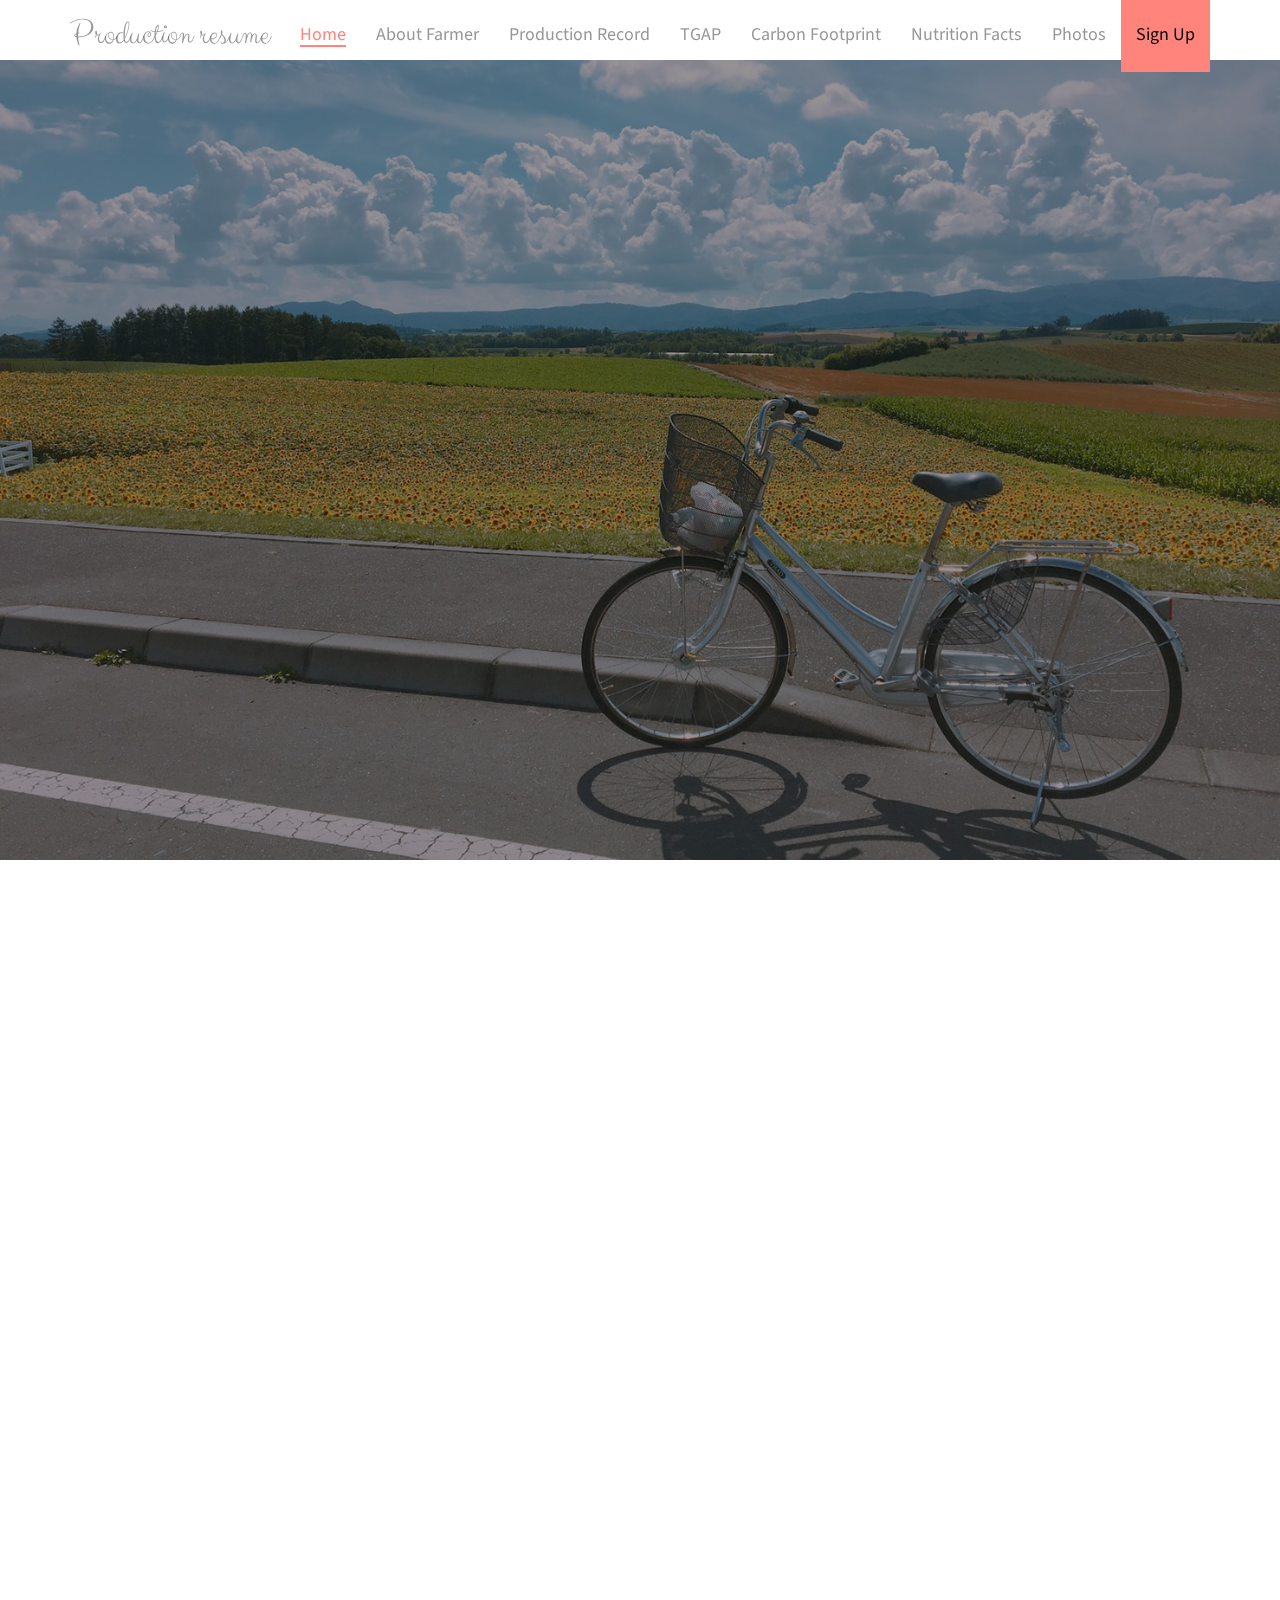
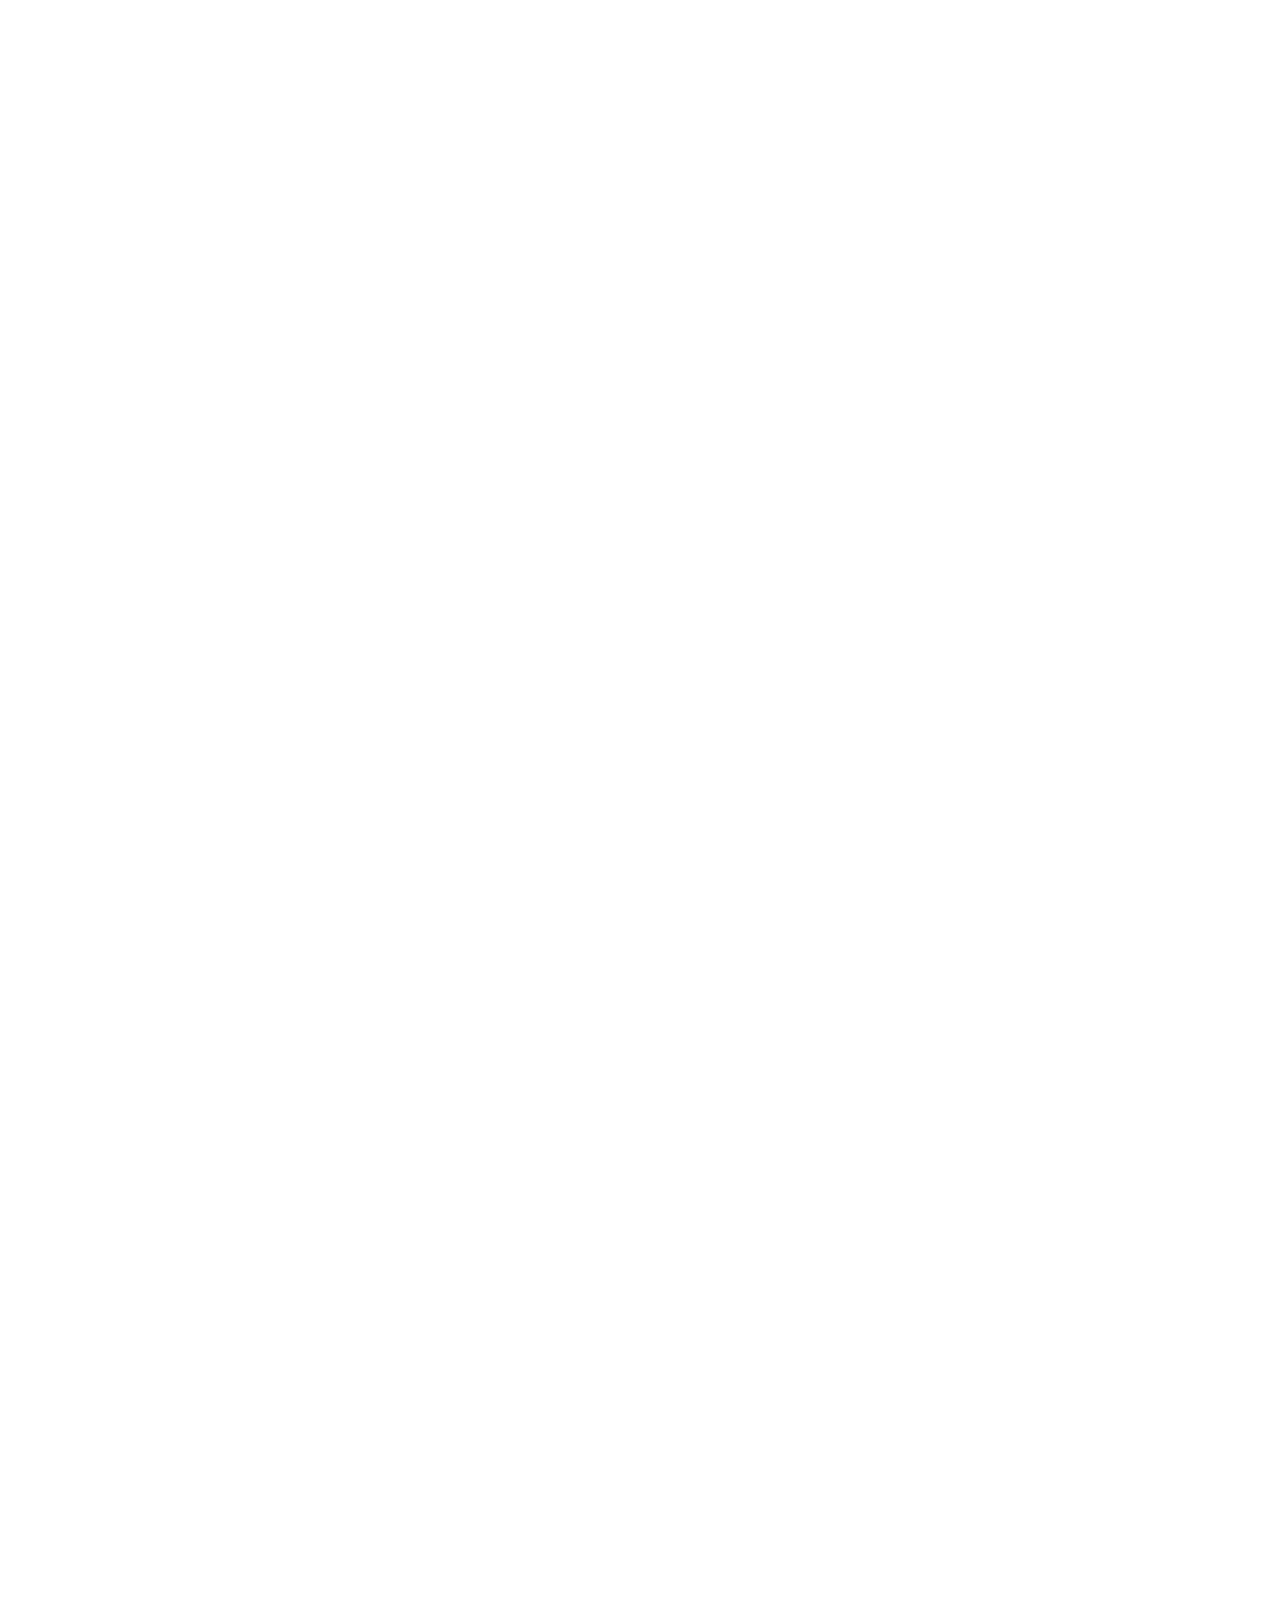
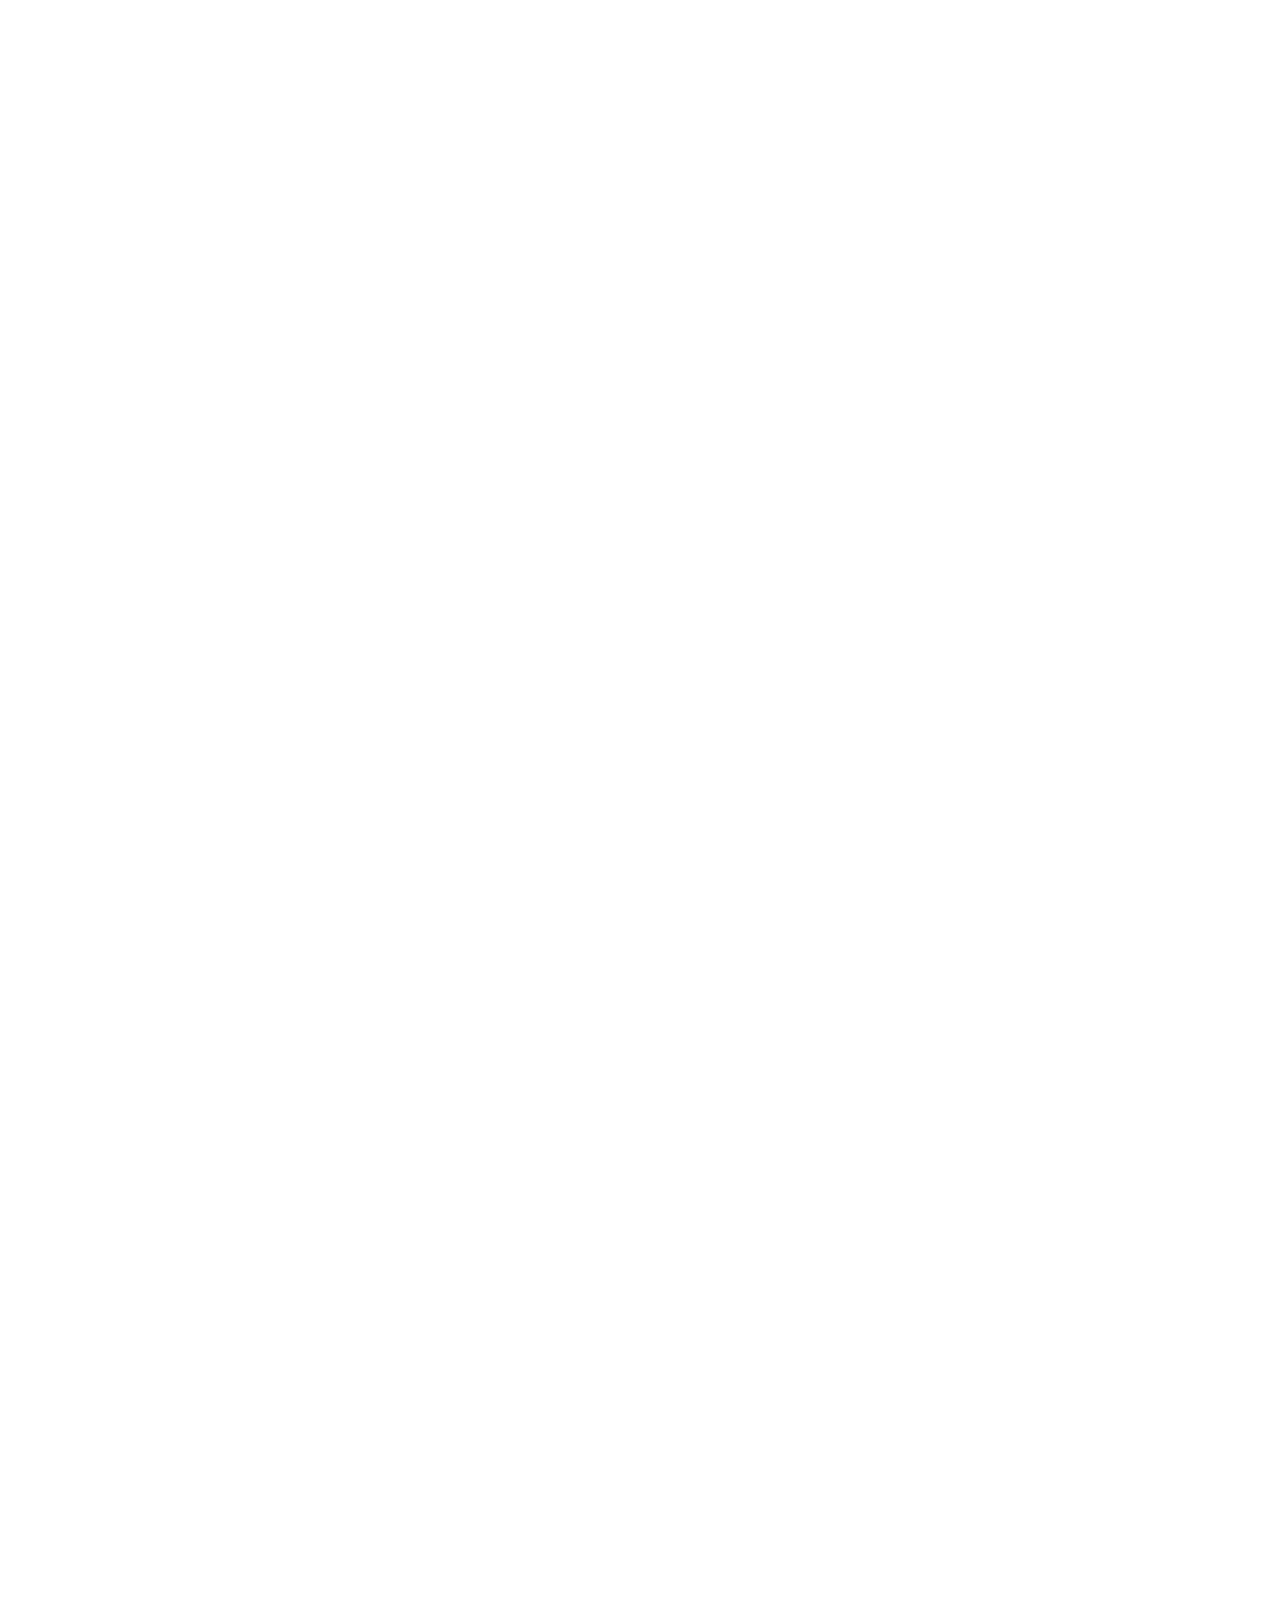
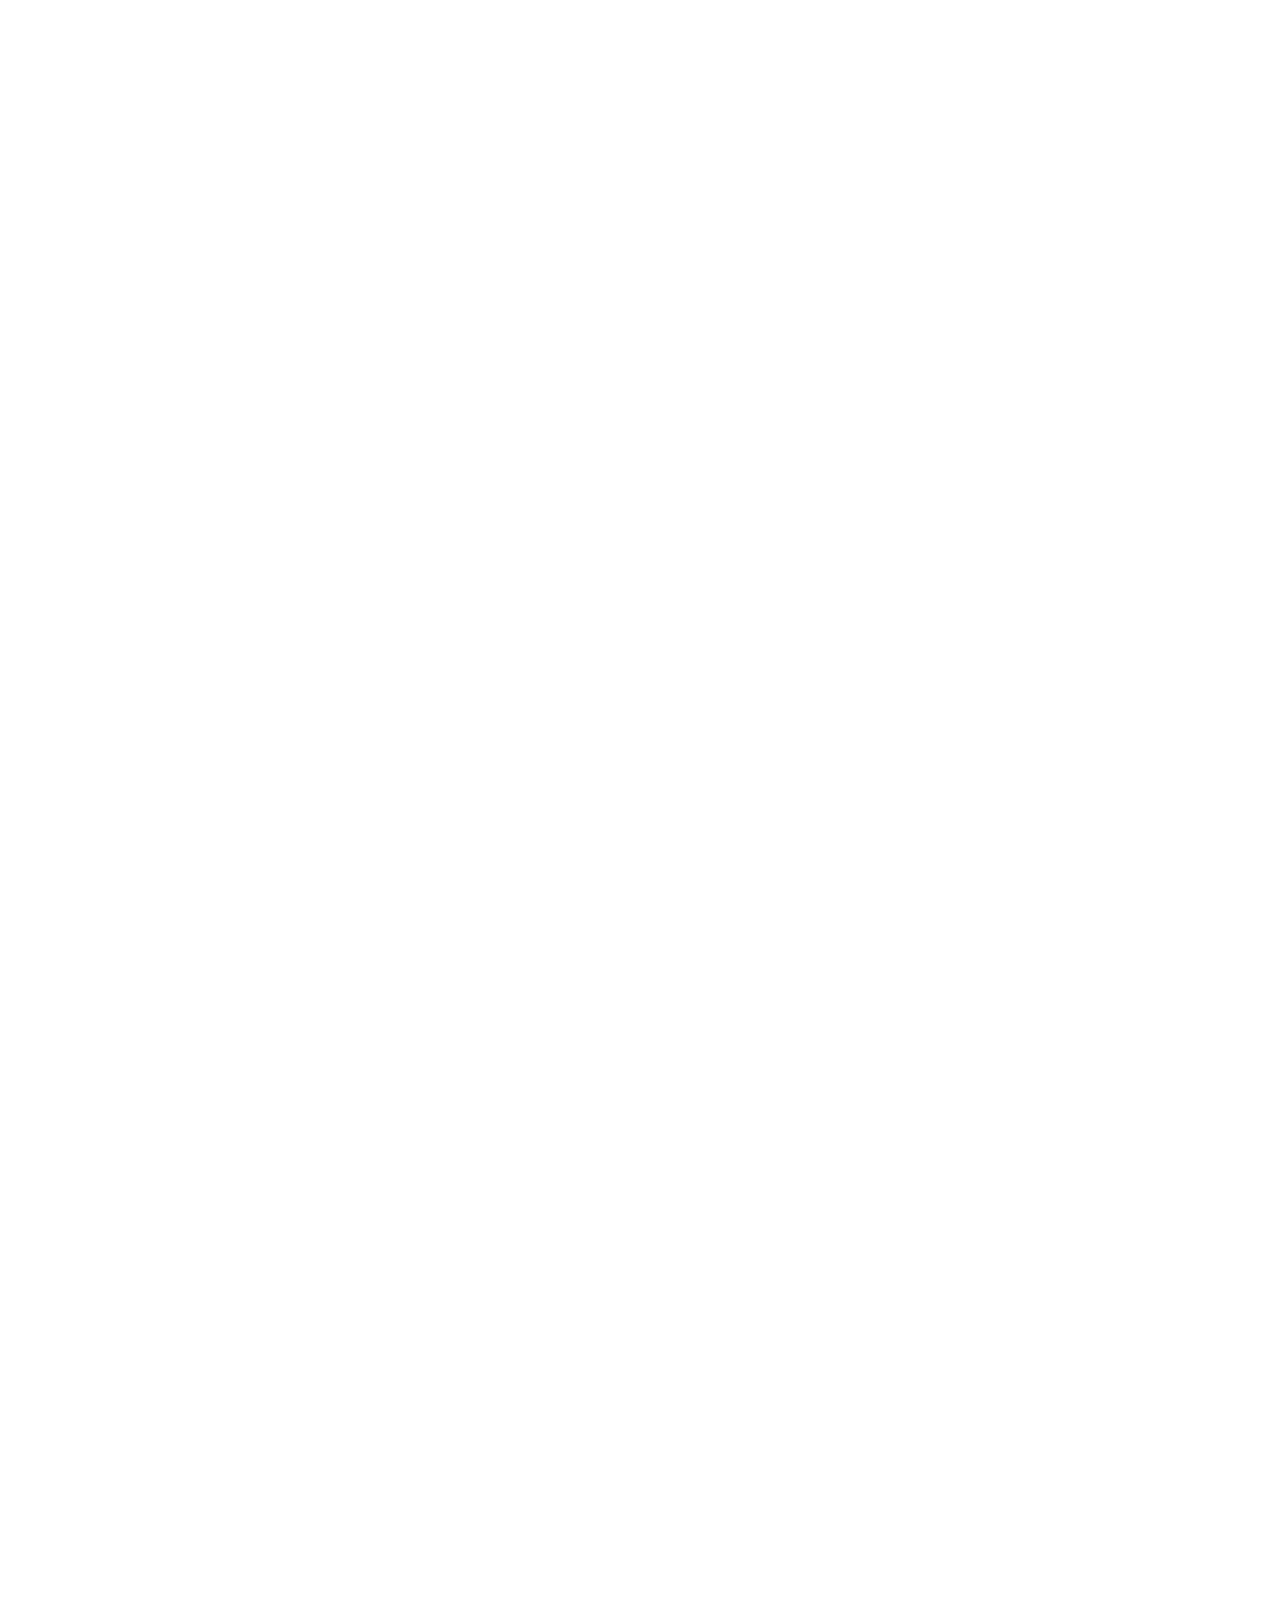
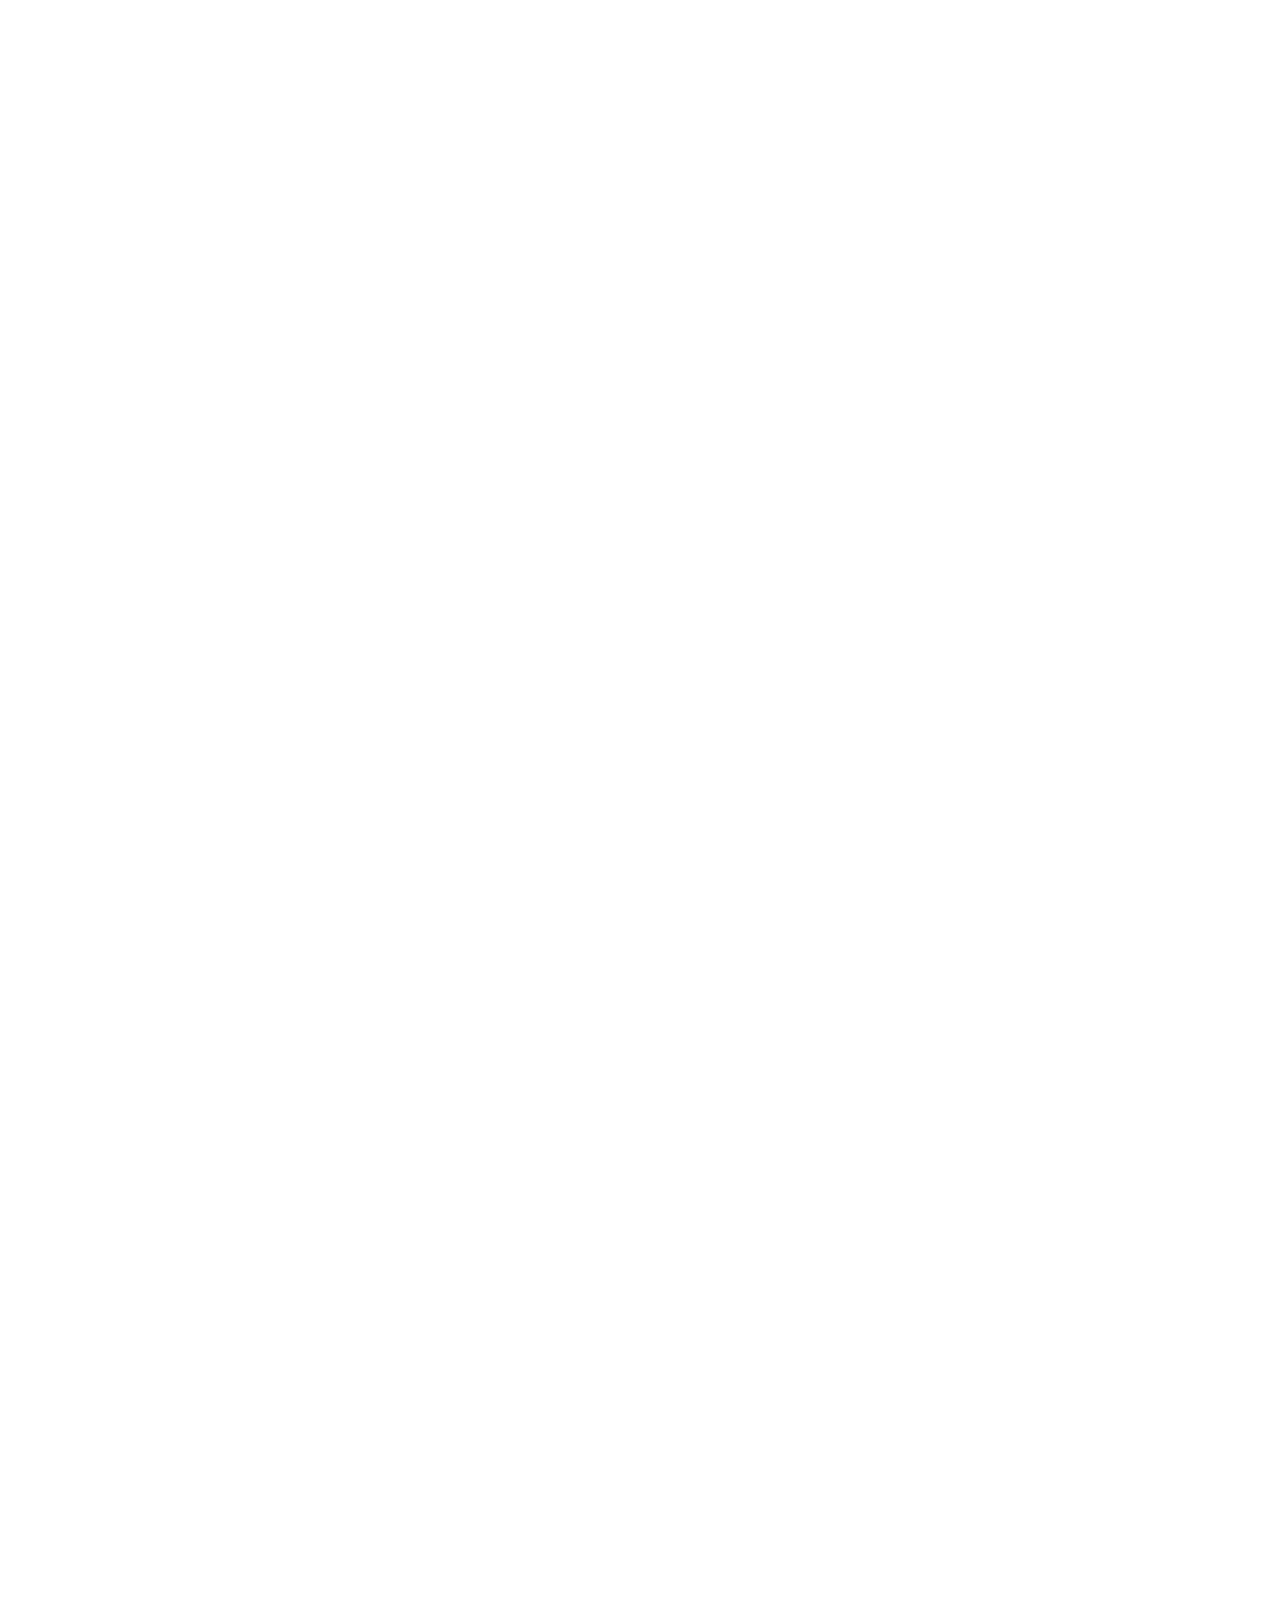
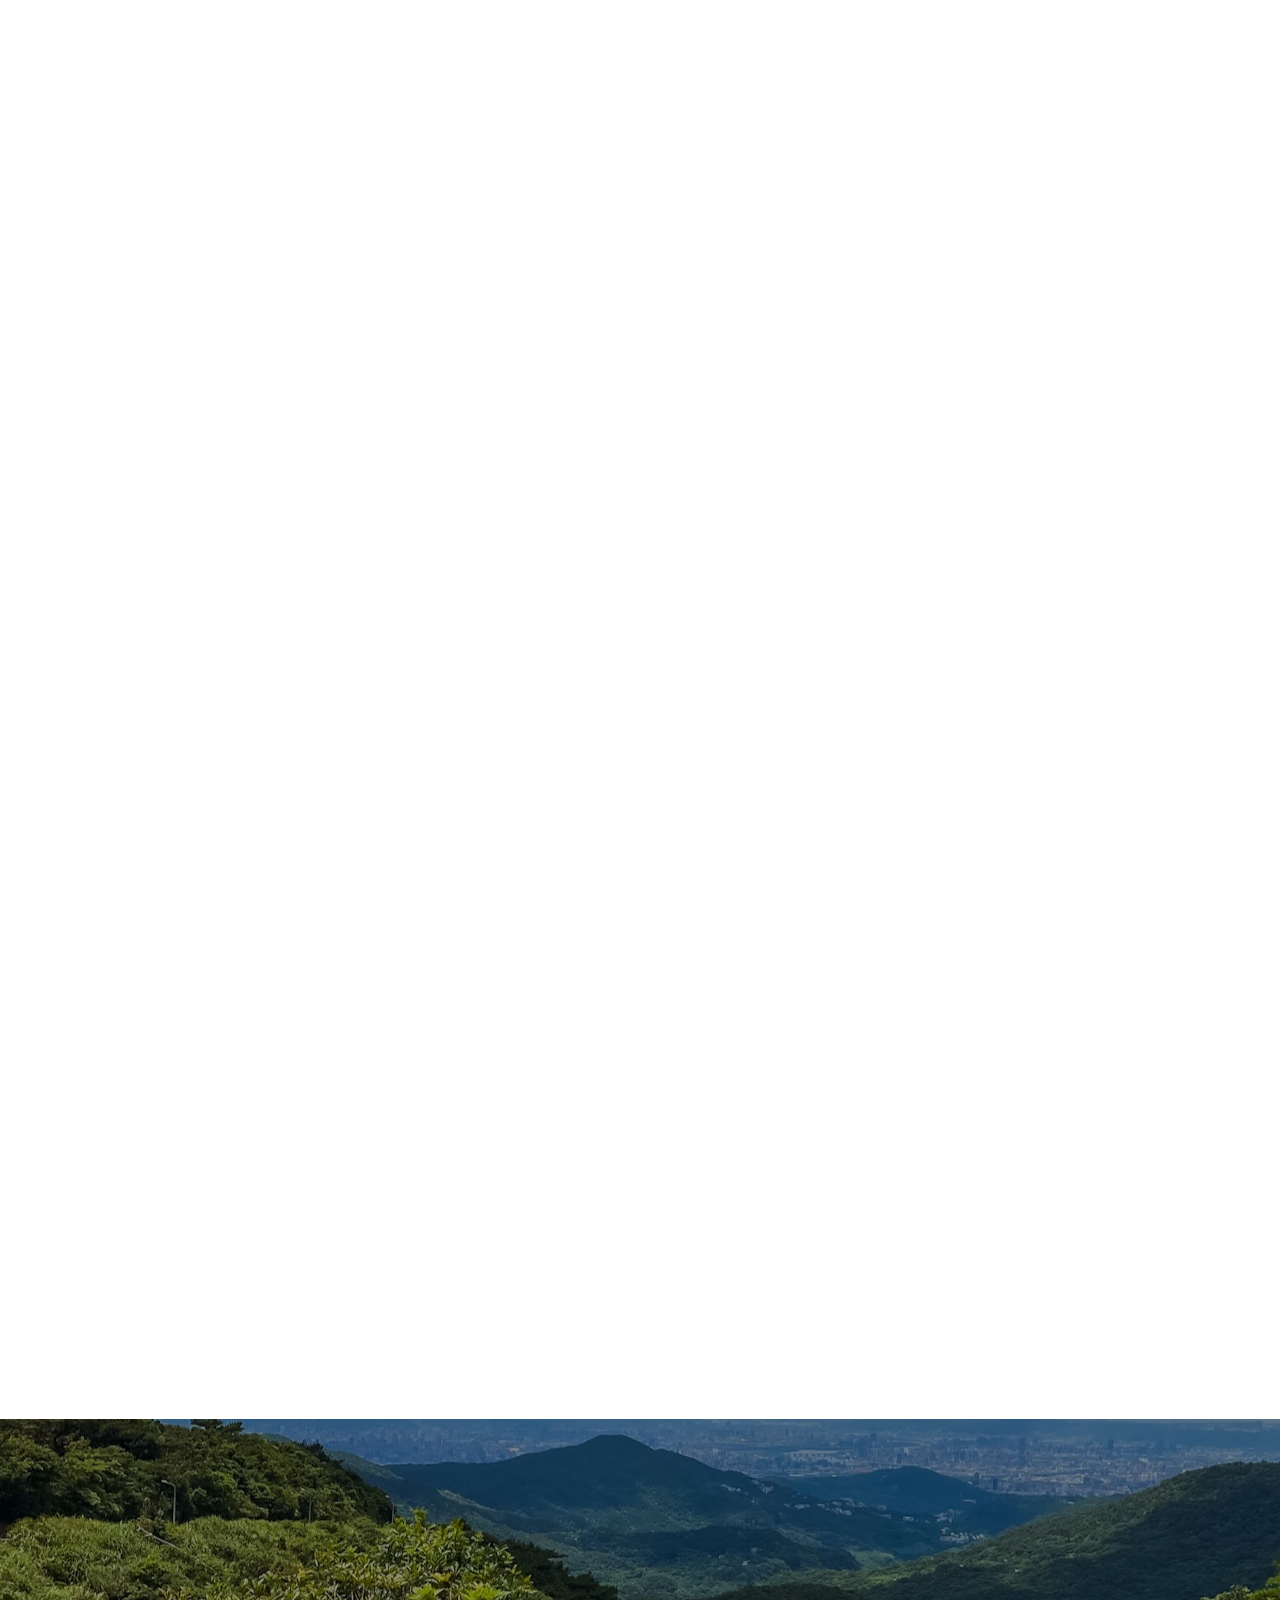
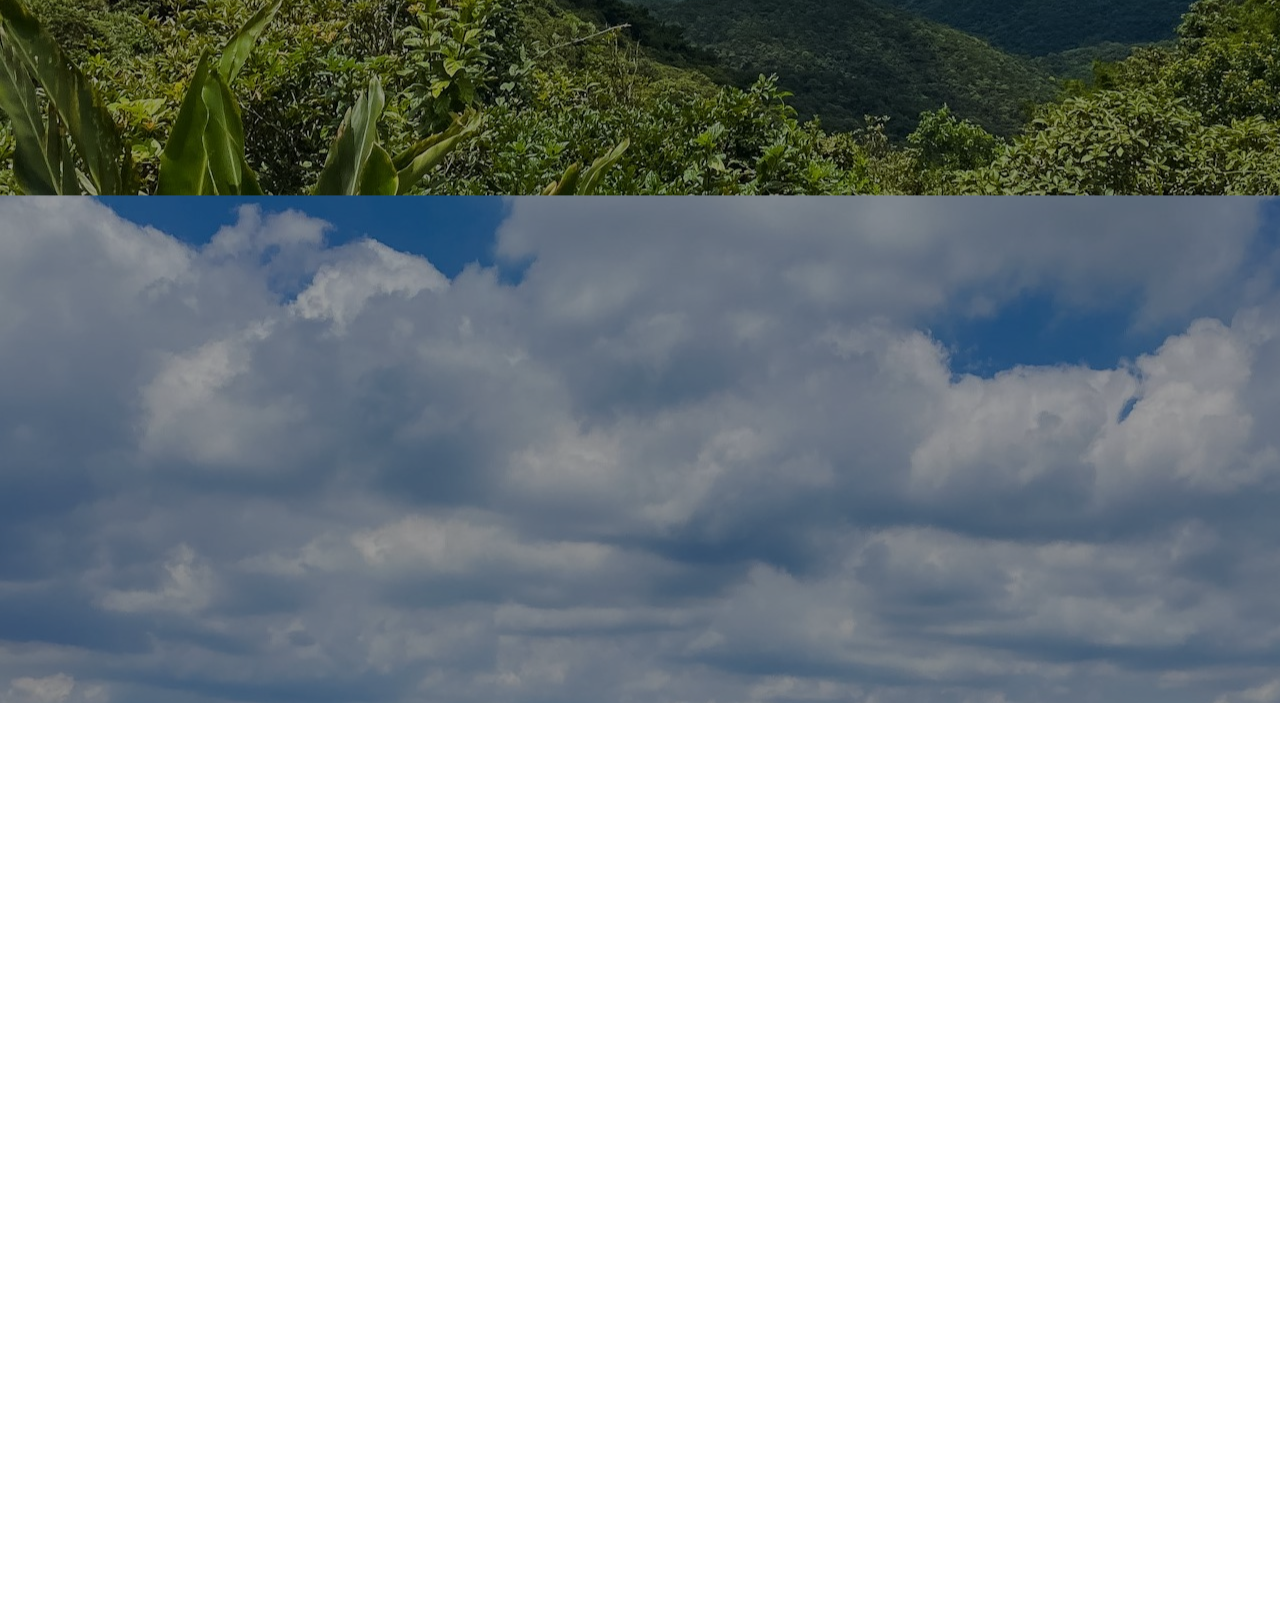
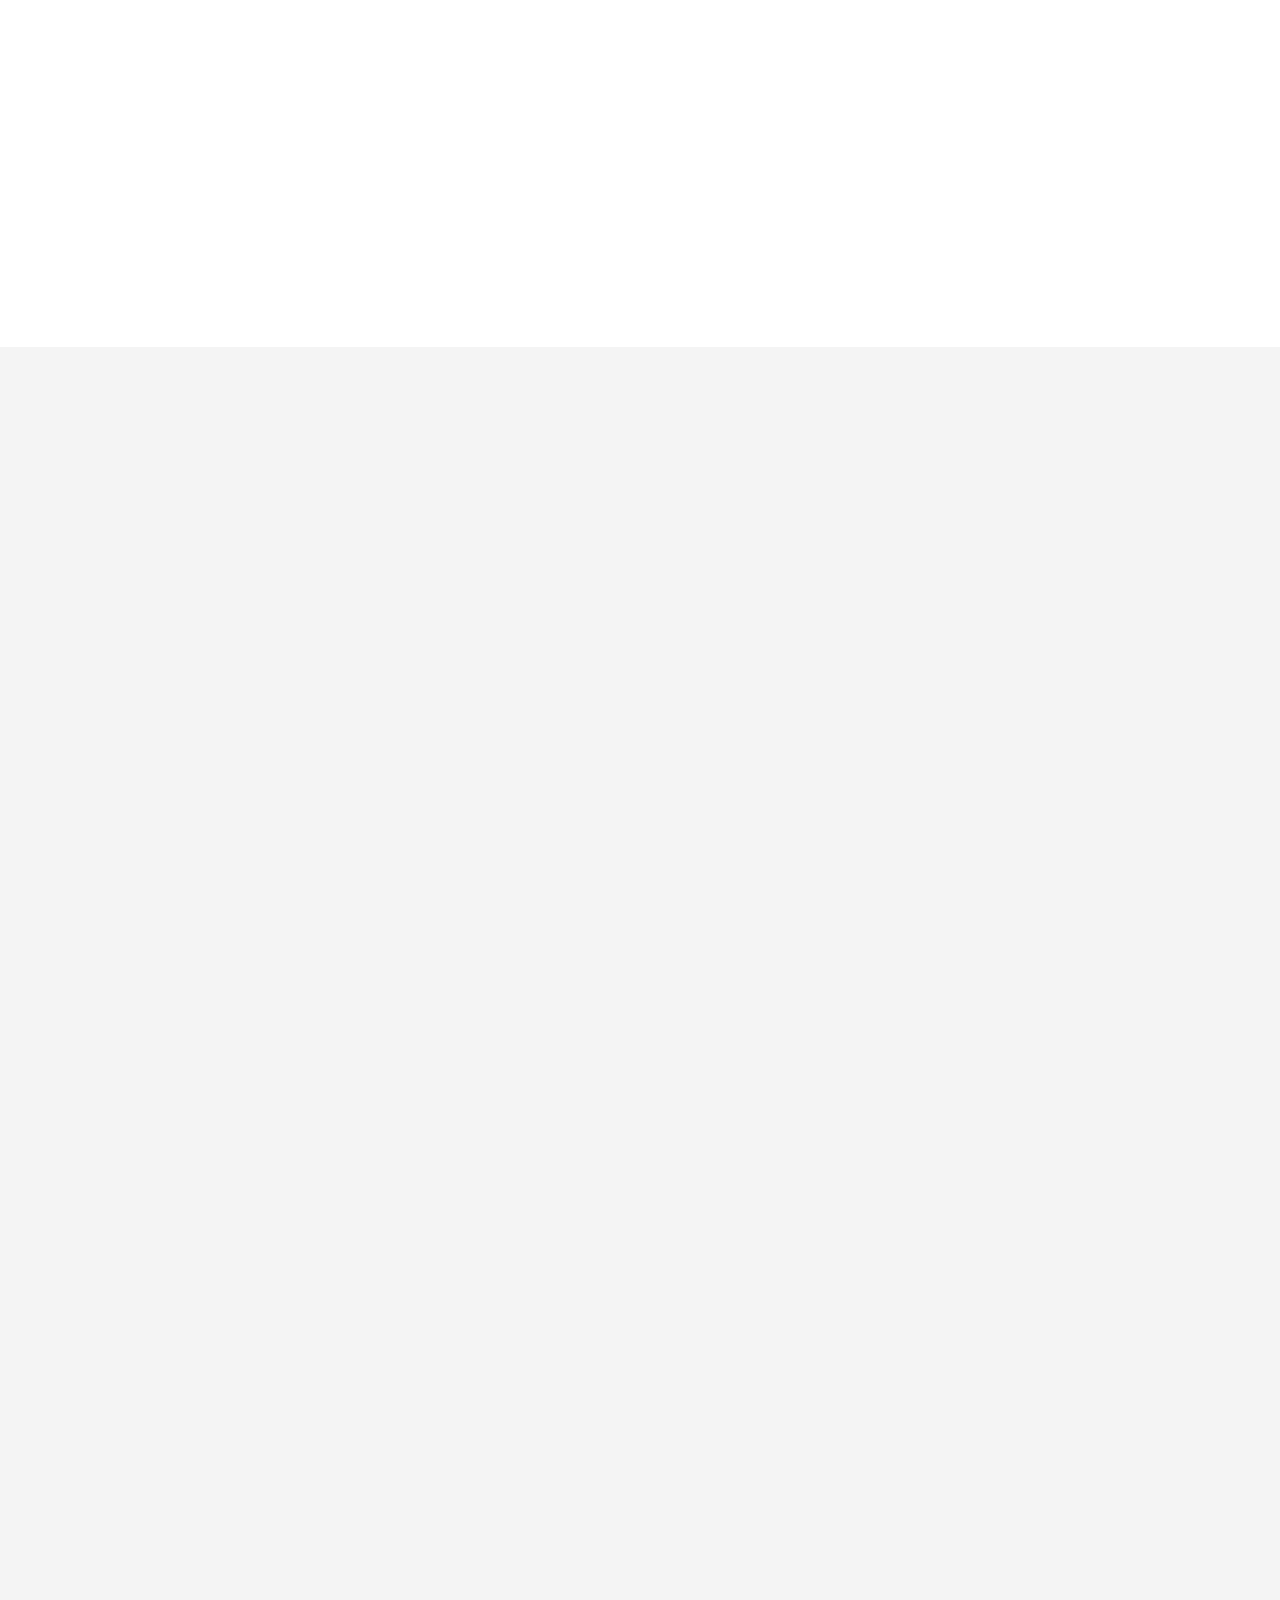
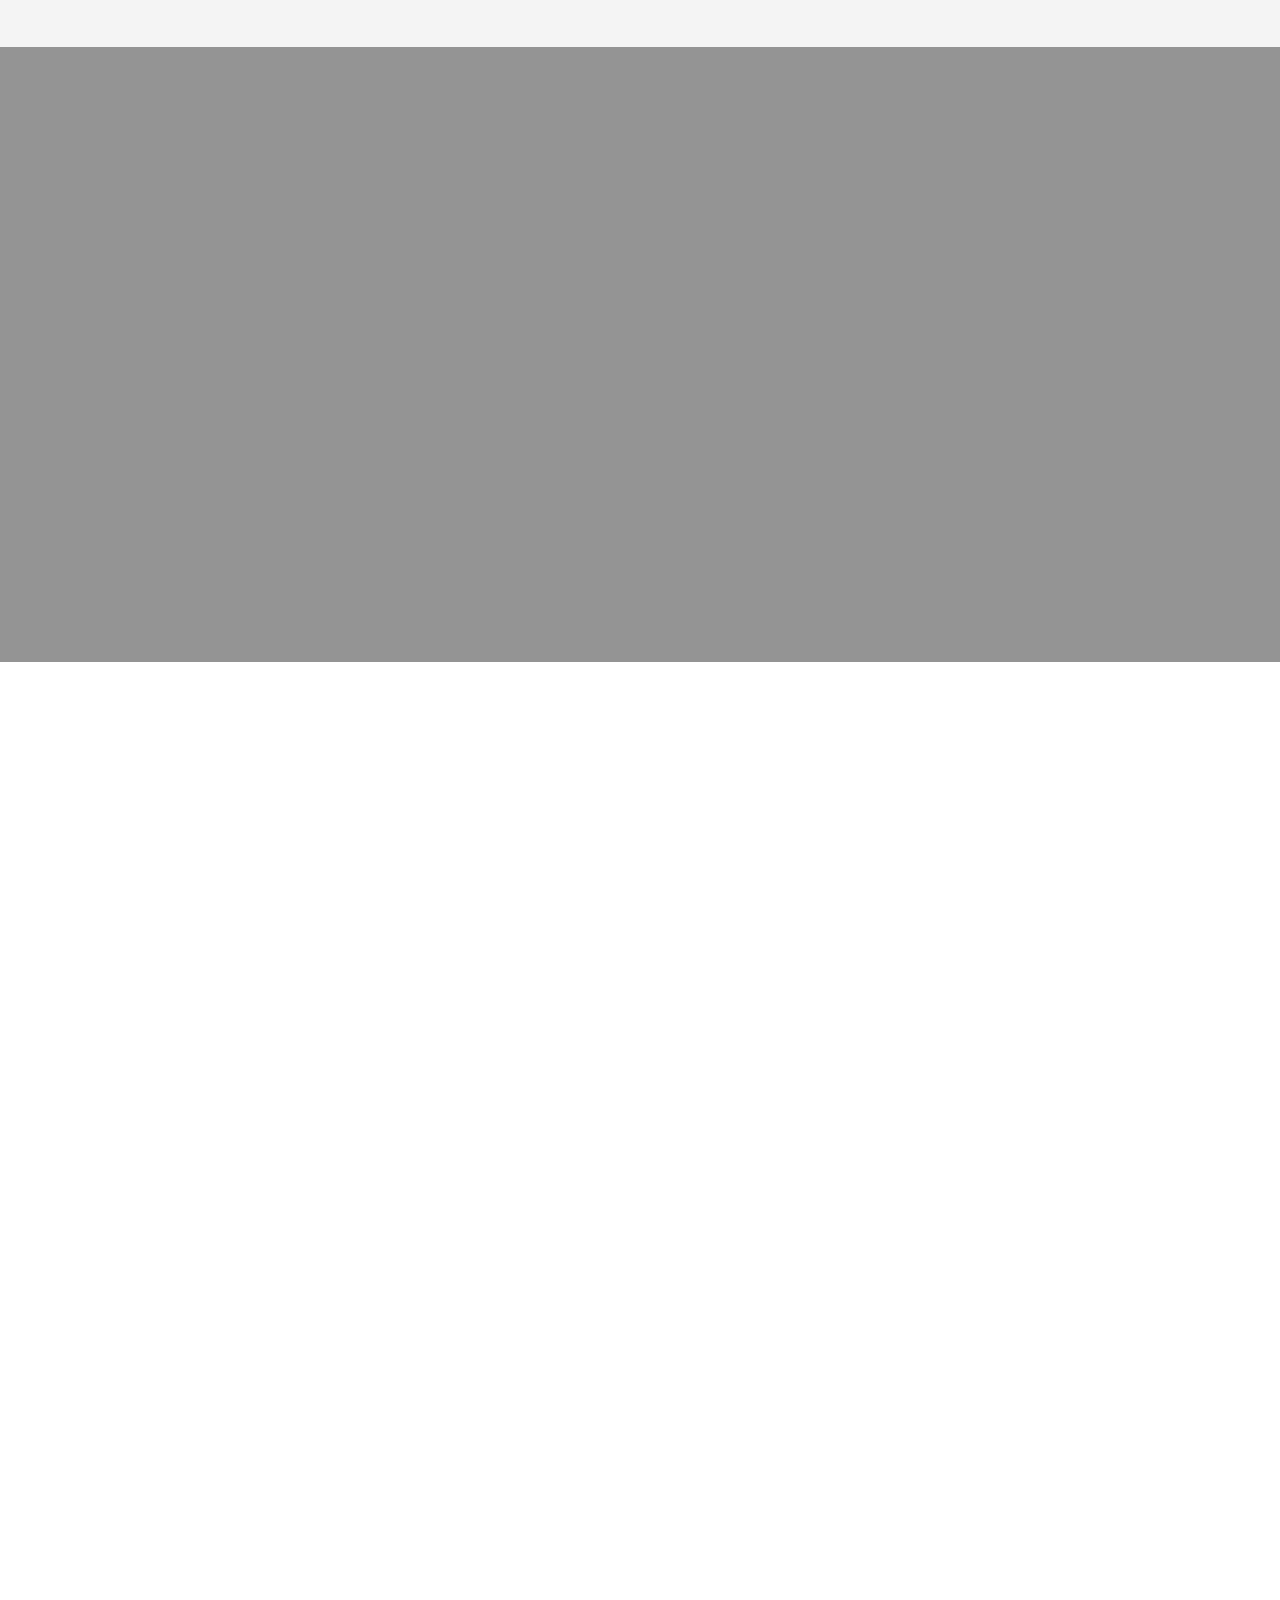
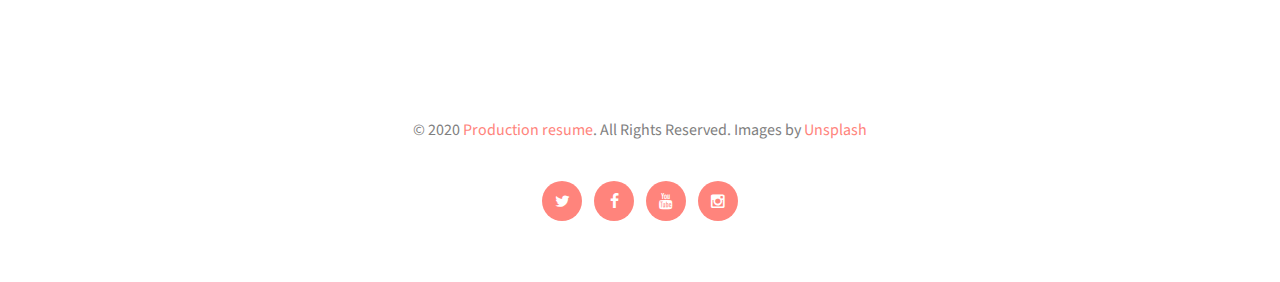
==== index.html @ c260bec0 "frist" ====
<!DOCTYPE html>
<!--[if lt IE 7]>      <html class="no-js lt-ie9 lt-ie8 lt-ie7"> <![endif]-->
<!--[if IE 7]>         <html class="no-js lt-ie9 lt-ie8"> <![endif]-->
<!--[if IE 8]>         <html class="no-js lt-ie9"> <![endif]-->
<!--[if gt IE 8]><!--> <html class="no-js"> <!--<![endif]-->
	<head>
		
	<meta charset="utf-8">
	<meta http-equiv="X-UA-Compatible" content="IE=edge">
	<title>Production resume &mdash; 100% Free Fully Responsive HTML5 Template by qbootstrap.com</title>
	<meta name="viewport" content="width=device-width, initial-scale=1">
	<meta name="description" content="Free HTML5 Template by QBOOTSTRAP.COM" />
	<meta name="keywords" content="free html5, free template, free bootstrap, html5, css3, mobile first, responsive" />
	<meta name="author" content="QBOOTSTRAP.COM" />
  

  <!-- 
	//////////////////////////////////////////////////////

	FREE HTML5 TEMPLATE 
	DESIGNED & DEVELOPED by QBOOTSTRAP.COM
		
	Website: 		http://qbootstrap.com/
	Email: 			info@qbootstrap.com
	Twitter: 		http://twitter.com/Q_bootstrap
	Facebook: 		https://www.facebook.com/Qbootstrap
	//////////////////////////////////////////////////////
	 -->

  	<!-- Facebook and Twitter integration -->
	<meta property="og:title" content=""/>
	<meta property="og:image" content=""/>
	<meta property="og:url" content=""/>
	<meta property="og:site_name" content=""/>
	<meta property="og:description" content=""/>
	<meta name="twitter:title" content="" />
	<meta name="twitter:image" content="" />
	<meta name="twitter:url" content="" />
	<meta name="twitter:card" content="" />

	<!-- Place favicon.ico and apple-touch-icon.png in the root directory -->
	<link rel="shortcut icon" href="favicon.ico">

	<link href='https://fonts.googleapis.com/css?family=Source+Sans+Pro:400,300,600,400italic,700' rel='stylesheet' type='text/css'>
	<link href="https://fonts.googleapis.com/css?family=Clicker+Script" rel="stylesheet">
	
	<!-- Animate.css -->
	<link rel="stylesheet" href="css/animate.css">
	<!-- Icomoon Icon Fonts-->
	<link rel="stylesheet" href="css/icomoon.css">
	<!-- Simple Line Icons -->
	<link rel="stylesheet" href="css/simple-line-icons.css">
	<!-- Owl Carousel -->
	<link rel="stylesheet" href="css/owl.carousel.min.css">
	<link rel="stylesheet" href="css/owl.theme.default.min.css">
	<!-- Magnific popup  -->
	<link rel="stylesheet" href="css/magnific-popup.css">
	<!-- Bootstrap  -->
	<link rel="stylesheet" href="css/bootstrap.css">
	
	<link rel="stylesheet" href="css/style.css">

	<!-- Modernizr JS -->
	<script src="js/modernizr-2.6.2.min.js"></script>
	<!-- FOR IE9 below -->
	<!--[if lt IE 9]>
	<script src="js/respond.min.js"></script>
	<![endif]-->

	</head>
	<body>
	<header role="banner" id="qbootstrap-header">
		<div class="container">
			<!-- <div class="row"> -->
		    <nav class="navbar navbar-default">
	        <div class="navbar-header">
	        	<!-- Mobile Toggle Menu Button -->
				<a href="#" class="js-qbootstrap-nav-toggle qbootstrap-nav-toggle" data-toggle="collapse" data-target="#navbar" aria-expanded="false" aria-controls="navbar"><i></i></a>
	          	<a class="navbar-brand" href="index.html">Production resume</a> 
	        </div>
	        <div id="navbar" class="navbar-collapse collapse">
	          <ul class="nav navbar-nav navbar-right">
	            <li class="active"><a href="#" data-nav-section="home"><span>Home</span></a></li>
	            <li><a href="#" data-nav-section="about-farmer"><span>About Farmer</span></a></li>
	            <li><a href="#" data-nav-section="production-story"><span>Production Record</span></a></li>
	            <li><a href="#" data-nav-section="tgap"><span>TGAP</span></a></li>
	            <li><a href="#" data-nav-section="carbon-footprint"><span>Carbon Footprint</span></a></li>
	            <li><a href="#" data-nav-section="nutrition-facts"><span>Nutrition Facts</span></a></li>
	            <li><a href="#" data-nav-section="picture"><span>Photos</span></a>	
                <li><a href="login_system.html" class="bttn button_login"><span style="color:#000">Sign Up</span></a></li>
            
	          </ul>
	        </div>
		    </nav>
		  <!-- </div> -->
	  </div>
	</header>
	
	<div class="qbootstrap-hero" data-section="home">
		<div class="qbootstrap-overlay"></div>
		<div class="qbootstrap-cover text-center" data-stellar-background-ratio="0.5" style="background-image: url(images/bike.jpg);">
			<div class="display-t">
				<div class="display-tc">
					<div class="container">
						<div class="col-md-10 col-md-offset-1">
							<div class="animate-box svg-sm colored">
								<img src="images/flaticon/svg/004-nature.svg" class="svg" alt="Free HTML5 Bootstrap Template by QBootstrap.com">
								<h1 class="holder"><span>The food of</span></h1>
                                <h2>Production resume</h2>
							</div>
						</div>
					</div>
				</div>
			</div>
		</div>
	</div>

	
	<div id="qbootstrap-groom-bride" data-section="about-farmer">
		<div class="container">
			<div class="row animate-box">
				<div class="col-md-8 col-md-offset-2">
					<div class="col-md-12 text-center section-heading svg-sm-2 colored">
						<img src="images/fff.jpg" class="jpg"  width="30%">
						<h2>About Farmer</h2>
						<p>「產銷履歷驗證制度」，是由農委會依據農產品生產及驗證管理法所推動，藉由通過重重驗證提升消費者信賴，鼓勵農產品經營業者持續符合驗證基準，以營造良好農業生產及農產品消費環境之制度。</p>
					</div>
				</div>
			</div>
			<div class="row">				
				<div class="container">
					<div class="couple bride text-center animate-box">
						<img src="images/fff.jpg" class="img-responsive" alt="Free HTML5 Bootstrap Template by QBootstrap.com">
						<div class="desc">
							<h2>Information</h2>
							<p>產品名稱：西瓜-履歷小玉西瓜(履歷小玉西瓜)</p>	
							<p>農產品經營業者：張敦凱</p>	
							<p>簡稱：張敦凱</p>	
							<p>生產者姓名：張敦凱</p>
							<p>產地：高雄市燕巢區代天府段</p>		
							<p>包裝日期：2020/07/25</p>	
							<p>驗證機構：環球國際驗證股份有限公司</p>
							<ul class="social social-circle">
								<li><a href="#"><i class="icon-twitter"></i></a></li>
								<li><a href="#"><i class="icon-facebook"></i></a></li>
								<li><a href="#"><i class="icon-instagram"></i></a></li>
							</ul>
						</div>
					</div>
				</div>
			</div>
		</div>
	</div>
			
	<div id="qbootstrap-story" data-section="production-story">
		<div class="container">
			<div class="row animate-box">
				<div class="col-md-8 col-md-offset-2">
					<div class="col-md-12 text-center section-heading svg-sm colored">
                    	<img src="images/flaticon/svg/005-two.svg" class="svg" alt="Free HTML5 Bootstrap Template by QBootstrap.com">
						<h2>Our Production Record</h2>
					</div>
				</div>
			</div>
			<div class="row">
				<div class="col-md-12">
					<ul class="timeline animate-box">
						<li class="animate-box">
							<div class="timeline-badge" style="background-image:url(images/seed1.jpg);"></div>
							<div class="timeline-panel">
								<div class="overlay"></div>
								<div class="timeline-heading">
									<h3 class="timeline-title">May 26, 2020</h3>
									
								</div>
								<div class="timeline-body">
									<p>作業種類(Process)：雜草防治(weed control)</p>
									<p>作業內容(Detail)：人工除草(manpower weeding)</p>
								</div>
							</div>
						</li>
						<li class="timeline-inverted animate-box">
							<div class="timeline-badge" style="background-image:url(images/seed2.jpg);"></div>
							<div class="timeline-panel">
								<div class="overlay overlay-2"></div>
								<div class="timeline-heading">
									<h3 class="timeline-title">May 27, 2020</h3>
									
								</div>
								<div class="timeline-body">
									<p>作業種類(Process)：雜草防治(weed control)</p>
									<p>作業內容(Detail)：人工除草(manpower weeding)</p>
								</div>
							</div>
						</li>
						<li class="animate-box">
							<div class="timeline-badge" style="background-image:url(images/seed3.jpg) ;"    ></div>
							<div class="timeline-panel">
								<div class="overlay"></div>
								<div class="timeline-heading">
									<h3 class="timeline-title">May 28, 2020</h3>
									
								</div>
								<div class="timeline-body">
									<p>作業種類(Process)：雜草防治(weed control)</p>
									<p>作業內容(Detail)：人工除草(manpower weeding)</p>
								</div>
							</div>
						</li>
						<li class="timeline-inverted animate-box">
							<div class="timeline-badge" style="background-image:url(images/seed4.jpg);"></div>
							<div class="timeline-panel">
								<div class="overlay overlay-2"></div>
								<div class="timeline-heading">
									<h3 class="timeline-title">May 29, 2020</h3>
									
								</div>
								<div class="timeline-body">
									<p>作業種類(Process)：雜草防治(weed control)</p>
									<p>作業內容(Detail)：人工除草(manpower weeding)</p>
								</div>
							</div>
						</li>
						<li class="animate-box">
							<div class="timeline-badge" style="background-image:url(images/seed5.jpg);"></div>
							<div class="timeline-panel">
								<div class="overlay"></div>
								<div class="timeline-heading">
									<h3 class="timeline-title">May 30, 2020</h3>
									
								</div>
								<div class="timeline-body">
									<p>作業種類(Process)：種植/種苗繁殖(planting/ seedling propagation)</p>
									<p>作業內容(Detail)：定植(移植)(permanent planting、transplanting)</p>
								</div>
							</div>
						</li>
						<li class="timeline-inverted animate-box">
							<div class="timeline-badge" style="background-image:url(images/seed5.jpg);"></div>
							<div class="timeline-panel">
								<div class="overlay overlay-2"></div>
								<div class="timeline-heading">
									<h3 class="timeline-title">May 30, 2020</h3>
									
								</div>
								<div class="timeline-body">
									<p>作業種類(Process)：田間栽培管理(field management)</p>
									<p>作業內容(Detail)：灌溉/澆水(irrigation)</p>
								</div>
							</div>
						</li>
                        <li class="animate-box">
							<div class="timeline-badge" style="background-image:url(images/seed5.jpg);"></div>
							<div class="timeline-panel">
								<div class="overlay"></div>
								<div class="timeline-heading">
									<h3 class="timeline-title">June 1, 2020</h3>
									
								</div>
								<div class="timeline-body">
									<p>作業種類(Process)：田間栽培管理(field management)</p>
									<p>作業內容(Detail)：灌溉/澆水(irrigation)</p>
								</div>
							</div>
						</li>
						<li class="timeline-inverted animate-box">
							<div class="timeline-badge" style="background-image:url(images/seed5.jpg);"></div>
							<div class="timeline-panel">
								<div class="overlay overlay-2"></div>
								<div class="timeline-heading">
									<h3 class="timeline-title">June 2, 2020</h3>
									
								</div>
								<div class="timeline-body">
									<p>作業種類(Process)：田間栽培管理(field management)</p>
									<p>作業內容(Detail)：灌溉/澆水(irrigation)</p>
								</div>
							</div>
						</li>
						<li class="animate-box">
							<div class="timeline-badge" style="background-image:url(images/seed5.jpg);"></div>
							<div class="timeline-panel">
								<div class="overlay"></div>
								<div class="timeline-heading">
									<h3 class="timeline-title">June 5, 2020</h3>
									
								</div>
								<div class="timeline-body">
									<p>作業種類(Process)：田間栽培管理(field management)</p>
									<p>作業內容(Detail)：缺株補植(seedling supplement)</p>
								</div>
							</div>
						</li>
						<li class="timeline-inverted animate-box">
							<div class="timeline-badge" style="background-image:url(images/seed5.jpg);"></div>
							<div class="timeline-panel">
								<div class="overlay overlay-2"></div>
								<div class="timeline-heading">
									<h3 class="timeline-title">June 5, 2020</h3>
									
								</div>
								<div class="timeline-body">
									<p>作業種類(Process)：田間栽培管理(field management)</p>
									<p>作業內容(Detail)：灌溉/澆水(irrigation)</p>
								</div>
							</div>
						</li>
						<li class="animate-box">
							<div class="timeline-badge" style="background-image:url(images/seed5.jpg);"></div>
							<div class="timeline-panel">
								<div class="overlay"></div>
								<div class="timeline-heading">
									<h3 class="timeline-title">June 8, 2020</h3>
									
								</div>
								<div class="timeline-body">
									<p>作業種類(Process)：田間栽培管理(field management)</p>
									<p>作業內容(Detail)：灌溉/澆水(irrigation)</p>
								</div>
							</div>
						</li>
						<li class="timeline-inverted animate-box">
							<div class="timeline-badge" style="background-image:url(images/seed5.jpg);"></div>
							<div class="timeline-panel">
								<div class="overlay overlay-2"></div>
								<div class="timeline-heading">
									<h3 class="timeline-title">June 9, 2020</h3>
									
								</div>
								<div class="timeline-body">
									<p></p>
									<p></p>
								</div>
							</div>
						</li>
						<li class="animate-box">
							<div class="timeline-badge" style="background-image:url(images/seed5.jpg);"></div>
							<div class="timeline-panel">
								<div class="overlay"></div>
								<div class="timeline-heading">
									<h3 class="timeline-title">June 10, 2020</h3>
									
								</div>
								<div class="timeline-body">
									<p></p>
									<p></p>
								</div>
							</div>
						</li>
						<li class="timeline-inverted animate-box">
							<div class="timeline-badge" style="background-image:url(images/seed5.jpg);"></div>
							<div class="timeline-panel">
								<div class="overlay overlay-2"></div>
								<div class="timeline-heading">
									<h3 class="timeline-title">June 11, 2020</h3>
									
								</div>
								<div class="timeline-body">
									<p></p>
									<p></p>
								</div>
							</div>
						</li>
						<li class="animate-box">
							<div class="timeline-badge" style="background-image:url(images/seed5.jpg);"></div>
							<div class="timeline-panel">
								<div class="overlay"></div>
								<div class="timeline-heading">
									<h3 class="timeline-title">June 12, 2020</h3>
									
								</div>
								<div class="timeline-body">
									<p></p>
									<p></p>
								</div>
							</div>
						</li>
						<li class="timeline-inverted animate-box">
							<div class="timeline-badge" style="background-image:url(images/seed5.jpg);"></div>
							<div class="timeline-panel">
								<div class="overlay overlay-2"></div>
								<div class="timeline-heading">
									<h3 class="timeline-title">June 13, 2020</h3>
									
								</div>
								<div class="timeline-body">
									<p></p>
									<p></p>
								</div>
							</div>
						</li>
						<li class="animate-box">
							<div class="timeline-badge" style="background-image:url(images/seed5.jpg);"></div>
							<div class="timeline-panel">
								<div class="overlay"></div>
								<div class="timeline-heading">
									<h3 class="timeline-title">June 16, 2020</h3>
									
								</div>
								<div class="timeline-body">
									<p></p>
									<p></p>
								</div>
							</div>
						</li>
						<li class="timeline-inverted animate-box">
							<div class="timeline-badge" style="background-image:url(images/seed5.jpg);"></div>
							<div class="timeline-panel">
								<div class="overlay overlay-2"></div>
								<div class="timeline-heading">
									<h3 class="timeline-title">June 17, 2020</h3>
									
								</div>
								<div class="timeline-body">
									<p></p>
									<p></p>
								</div>
							</div>
						</li>
						<li class="animate-box">
							<div class="timeline-badge" style="background-image:url(images/seed5.jpg);"></div>
							<div class="timeline-panel">
								<div class="overlay"></div>
								<div class="timeline-heading">
									<h3 class="timeline-title">June 20, 2020</h3>
									
								</div>
								<div class="timeline-body">
									<p></p>
									<p></p>
								</div>
							</div>
						</li>
						<li class="timeline-inverted animate-box">
							<div class="timeline-badge" style="background-image:url(images/seed5.jpg);"></div>
							<div class="timeline-panel">
								<div class="overlay overlay-2"></div>
								<div class="timeline-heading">
									<h3 class="timeline-title">June 21, 2020</h3>
									
								</div>
								<div class="timeline-body">
									<p></p>
									<p></p>
								</div>
							</div>
						</li>
						<li class="animate-box">
							<div class="timeline-badge" style="background-image:url(images/seed5.jpg);"></div>
							<div class="timeline-panel">
								<div class="overlay"></div>
								<div class="timeline-heading">
									<h3 class="timeline-title">June 22, 2020</h3>
									
								</div>
								<div class="timeline-body">
									<p></p>
									<p></p>
								</div>
							</div>
						</li>
						<li class="timeline-inverted animate-box">
							<div class="timeline-badge" style="background-image:url(images/seed5.jpg);"></div>
							<div class="timeline-panel">
								<div class="overlay overlay-2"></div>
								<div class="timeline-heading">
									<h3 class="timeline-title">June 24, 2020</h3>
									
								</div>
								<div class="timeline-body">
									<p></p>
									<p></p>
								</div>
							</div>
						</li>
						<li class="animate-box">
							<div class="timeline-badge" style="background-image:url(images/seed5.jpg);"></div>
							<div class="timeline-panel">
								<div class="overlay"></div>
								<div class="timeline-heading">
									<h3 class="timeline-title">June 25, 2020</h3>
									
								</div>
								<div class="timeline-body">
									<p></p>
									<p></p>
								</div>
							</div>
						</li>
						<li class="timeline-inverted animate-box">
							<div class="timeline-badge" style="background-image:url(images/seed5.jpg);"></div>
							<div class="timeline-panel">
								<div class="overlay overlay-2"></div>
								<div class="timeline-heading">
									<h3 class="timeline-title">June 27, 2020</h3>
									
								</div>
								<div class="timeline-body">
									<p></p>
									<p></p>
								</div>
							</div>
						</li>
						<li class="animate-box">
							<div class="timeline-badge" style="background-image:url(images/seed5.jpg);"></div>
							<div class="timeline-panel">
								<div class="overlay"></div>
								<div class="timeline-heading">
									<h3 class="timeline-title">June 28, 2020</h3>
									
								</div>
								<div class="timeline-body">
									<p></p>
									<p></p>
								</div>
							</div>
						</li>
						<li class="timeline-inverted animate-box">
							<div class="timeline-badge" style="background-image:url(images/seed5.jpg);"></div>
							<div class="timeline-panel">
								<div class="overlay overlay-2"></div>
								<div class="timeline-heading">
									<h3 class="timeline-title">June 28, 2020</h3>
									
								</div>
								<div class="timeline-body">
									<p></p>
									<p></p>
								</div>
							</div>
						</li>
						<li class="animate-box">
							<div class="timeline-badge" style="background-image:url(images/seed5.jpg);"></div>
							<div class="timeline-panel">
								<div class="overlay"></div>
								<div class="timeline-heading">
									<h3 class="timeline-title">July 1, 2020</h3>
									
								</div>
								<div class="timeline-body">
									<p></p>
									<p></p>
								</div>
							</div>
						</li>
						<li class="timeline-inverted animate-box">
							<div class="timeline-badge" style="background-image:url(images/seed5.jpg);"></div>
							<div class="timeline-panel">
								<div class="overlay overlay-2"></div>
								<div class="timeline-heading">
									<h3 class="timeline-title">July 2, 2020</h3>
									
								</div>
								<div class="timeline-body">
									<p></p>
									<p></p>
								</div>
							</div>
						</li>
			    	</ul>
				</div>
			</div>
		</div>
	</div>
	

	<div id="qbootstrap-testimonials" class="qbootstrap-greetings" data-section="tgap" data-stellar-background-ratio="0.5" style="background-image: url(images/blue.jpg);">
	<div class="overlay"></div>	
		<div class="container">
			<div class="row animate-box">
				<div class="col-md-12 section-heading text-center svg-sm colored">
					<img src="images/flaticon/svg/006-flower-bell-outline-design-variant-with-vines-and-leaves.svg" class="svg" alt="Free HTML5 Bootstrap Template by QBootstrap.com">
					<h2 class="">TGAP</h2>
				</div>
			</div>
			<div class="row">
				<div class="col-md-4 animate-box">
					<div class="box-testimony ">
						<blockquote>
							<span class="quote"><span><i class="icon-quote-left"></i></span></span>
							<p>&ldquo;西瓜良好農業規範&rdquo;<br/>
								<p><a href="#" class="btn btn-primary btn-sm">西瓜良好農業規範PDF</a></p>
						</blockquote>
						<p class="author">行政院農業委員會</p>
					</div>
				</div>
			</div>
		</div>
	</div>

	

	<div id="qbootstrap-when-where" data-section="carbon-footprint">
		<div class="container">
			<div class="row animate-box">
				<div class="col-md-8 col-md-offset-2">
					<div class="col-md-12 text-center section-heading svg-sm colored">
						<img src="images/flaticon/svg/005-two.svg" class="svg" alt="Free HTML5 Bootstrap Template by QBootstrap.com">
						<h2>Carbon Footprint</h2>
						<div class="row">
						<div class="col-md-10 col-md-offset-1 subtext">
							<h3>「食物里程碳足跡」是食物在您買到它之前的運輸旅程，途中所產生的碳排放量。</h3>
						</div>
					</div>
					</div>
				</div>
			</div>
			<div class="row row-bottom-padded-md">
				<div class="col-md-6 text-center animate-box">
					<div class="wedding-events">
						<!-- 
						<div class="ceremony-bg" style="background-image: url(images/2016-Google-Maps-Taiwan.png);"></div>
						-->
						<iframe src="https://www.google.com/maps/embed?pb=!1m16!1m12!1m3!1d58847.21884795145!2d120.30043461707803!3d22.804272876226662!2m3!1f0!2f0!3f0!3m2!1i1024!2i768!4f13.1!2m1!1z6auY6ZuE5biC54eV5bei5Y2A5Luj5aSp5bqc5q61!5e0!3m2!1szh-TW!2stw!4v1596621560627!5m2!1szh-TW!2stw" width="450" height="400" frameborder="0" style="border:0;" allowfullscreen="" aria-hidden="false" tabindex="0"></iframe>
					</div>
				</div>
				
				<div class="col-md-6 text-center animate-box">
					<div class="wedding-events">
						<div class="desc">
						<h3 style="font-size: 20px">資料來源：衛生福利部食品藥物管理署</h3>
						
						<!-- 資料庫連結位置place -->
						<div class="col">
                        <h4 class="h4-title">產地【<span class="place" id="MapOpoint" style="white-space: pre-wrap;"></span>】</h4>
                        <div>與您距離共：<span class="necessary"><span class="MapTotalKm"></span>公里</span>
                        從產地運送過來產生的碳足跡</div>
                         <div class="transport">
                            <span class="icon-truck"></span>
                            0.235( gCO2e )*<div class="MapTotalKm" style="display: inline"></div> =<div id="MapTotalKgTruck" style="display: inline"></div> ( gCO2e )需種<span class="necessary"><span id="MapTotalTreeTruck"></span></span>棵樹才能抵消排放量
                        </div>
                        <div class="transport">
                            <span class="icon-train"></span>
                            1( gCO2e )*<div class="MapTotalKm" style="display: inline"></div> =<div id="MapTotalKgTrain" style="display: inline"></div> ( gCO2e )需種<span class="necessary"><span id="MapTotalTreeTrain"></span></span> 棵樹才能抵消排放量
                        </div>
                    </div>
                </div>
                <small class="text-muted">說明：(1)1公斤作物運送1公里產生的碳足跡，火車-柴聯車為1(gC02e)，貨車-柴油為0.235(gC02e)。 （資料來源為行政院環境保護署）(2)依據環境品質文教基金會的研究數據，1棵樹每日可吸收約30公克二氧化碳量。</small>
            </div>
						
						
							<p><a href="#" class="btn btn-primary btn-sm">食物里程碳足跡</a></p>
						</div>
					</div>
				</div>
				
			</div>
			<div class="row">
				<div class="col-md-12">
					<div id="map" class="qbootstrap-map"></div>
				</div>
			</div>
			
			

 
    
		</div>
	</div>

	<div id="qbootstrap-press" data-section="nutrition-facts">
		<div class="container">
			<div class="row animate-box">
				<div class="col-md-8 col-md-offset-2">
					<div class="col-md-12 text-center section-heading svg-sm colored">
						<img src="images/flaticon/svg/005-two.svg" class="svg" alt="Free HTML5 Bootstrap Template by QBootstrap.com">
						<h2>Nutrition Facts</h2>
						<div class="row">
						<div class="col-md-10 col-md-offset-1 subtext">
							<h3>資料來源：衛生福利部食品藥物管理署</h3>
						</div>
					</div>
					</div>
				</div>
			</div>
			
			<div class="row">
				<div class="container">
					<div class="qbootstrap-press-item animate-box">
						<div class="qbootstrap-press-text">
							<h3 class="h2 qbootstrap-press-title">營養成分參考<span class="qbootstrap-border"></span></h3>
							<p>熱量(kcal)            32        水分(g)                  90.8       粗蛋白(g)0.8        粗脂肪(g)0.1<br>
							<p>總碳水化合物(g)        8        膳食纖維(g)               0.3        糖質總量(g)7.5      葡萄糖(g)1.7<br>
							<p>鈉(mg)                 1        鉀(mg)                   121        鈣(mg)7             鎂(mg)11<br>
							<p>鐵(mg)                0.2       鋅(mg)                   0.2        磷(mg)12            銅(ug)0<br>
							<p>維生素A效力(1)(I.U.)   687      維生素A效力(2)(RE)(ug)    68.7       α-胡蘿蔔素(ug)      β-胡蘿蔔素(ug)412<br>
							<p>維生素E效力(α-TE)(mg)  0.05     維生素E總量(mg)           0.05       維生素B1(mg)0.04    維生素B2(mg)0.05<br>
							<p>菸鹼素(mg)             0.24     維生素B6(mg)              0.14       維生素B12(ug)       葉酸(ug)5.1<br>
							<p>維生素C(mg)            6.8      膽固醇(mg)</p>	
							<p><a href="#" class="btn btn-primary btn-sm">Learn more</a></p>
						</div>
					</div>
				</div>

			</div>
		</div>
	</div>

	<div id="qbootstrap-started" class="qbootstrap-bg" data-section="picture" data-stellar-background-ratio="0.5" style="background-image: url(images/Sky.jpg);">
		<div class="overlay"></div>
		<div class="container">
			<div class="row animate-box">
				<div class="col-md-8 col-md-offset-2">
					<div class="col-md-12 text-center section-heading svg-sm colored">
						<img src="images/flaticon/svg/005-two.svg" class="svg" alt="Free HTML5 Bootstrap Template by QBootstrap.com">
						<h2>Product Photos</h2>
						<div class="row">
						<div class="col-md-10 col-md-offset-1 subtext">
							
						</div>
					</div>
					</div>
				</div>
			</div>
			<div class="row animate-box">
				<div class="col-md-10 col-md-offset-1">
					<form class="form-inline">
						
					</form>
				</div>
			</div>
		</div>
	</div>

	<div id="qbootstrap-gallery" data-section="gallery">
		<div class="container-fluid">
			<div class="row">
				<div class="col-md-3 col-sm-6">
					<div class="gallery animate-box">
						<a class="gallery-img image-popup image-popup" href="images/watermelon1.jpg"><img src="images/watermelon1.jpg" class="img-responsive" alt="Free HTML5 Bootstrap Template by QBootstrap.com"></a>
					</div>
					<div class="gallery animate-box">
						<a class="gallery-img image-popup" href="images/watermelon10.jpg"><img src="images/watermelon10.jpg" class="img-responsive" alt="Free HTML5 Bootstrap Template by QBootstrap.com"></a>
					</div>
				</div>
				<div class="col-md-3 col-sm-6">
					<div class="gallery animate-box">
						<a class="gallery-img image-popup" href="images/watermelon6.jpg"><img src="images/watermelon6.jpg" class="img-responsive" alt="Free HTML5 Bootstrap Template by QBootstrap.com"></a>
					</div>
					<div class="gallery animate-box">
						<a class="gallery-img image-popup" href="images/watermelon2.jpg"><img src="images/watermelon2.jpg" class="img-responsive" alt="Free HTML5 Bootstrap Template by QBootstrap.com"></a>
					</div>
					<div class="gallery animate-box">
						<a class="gallery-img image-popup" href="images/watermelon5.jpg"><img src="images/watermelon5.jpg" class="img-responsive" alt="Free HTML5 Bootstrap Template by QBootstrap.com"></a>
					</div>
				</div>
				<div class="col-md-3 col-sm-6">
					<div class="gallery animate-box">
						<a class="gallery-img image-popup" href="images/watermelon7.jpg"><img src="images/watermelon7.jpg" class="img-responsive" alt="Free HTML5 Bootstrap Template by QBootstrap.com"></a>
					</div>
					<div class="gallery animate-box">
						<a class="gallery-img image-popup" href="images/watermelon3.jpg"><img src="images/watermelon3.jpg" class="img-responsive" alt="Free HTML5 Bootstrap Template by QBootstrap.com"></a>
					</div>
					<div class="gallery animate-box">
						<a class="gallery-img image-popup" href="imageswatermelon4.jpg"><img src="images/watermelon4.jpg" class="img-responsive" alt="Free HTML5 Bootstrap Template by QBootstrap.com"></a>
					</div>
				</div>
				<div class="col-md-3 col-sm-6">
					<div class="gallery animate-box">
						<a class="gallery-img image-popup" href="images/watermelon8.jpg"><img src="images/watermelon8.jpg" class="img-responsive" alt="Free HTML5 Bootstrap Template by QBootstrap.com"></a>
					</div>
					<div class="gallery animate-box">
						<a class="gallery-img image-popup" href="images/watermelon9.jpg"><img src="images/watermelon9.jpg" class="img-responsive" alt="Free HTML5 Bootstrap Template by QBootstrap.com"></a>
					</div>
				</div>
			</div>
		</div>
	</div>

	

	<footer id="footer" role="contentinfo">
		<div class="container">
			<div class="row row-bottom-padded-sm">
				<div class="col-md-12">
					<p class="copyright text-center">&copy; 2020 <a href="index.html">Production resume</a>. All Rights Reserved. Images by <a href="https://www.google.com/search?q=%E8%A5%BF%E7%93%9C&rlz=1C1GCEA_enTW893TW893&source=lnms&tbm=isch&sa=X&ved=2ahUKEwiw6tChh_DqAhVDyIsBHVQACPYQ_AUoAXoECB8QAw&biw=1280&bih=610" target="_blank">Unsplash</a></p>
				</div>
			</div>
			<div class="row">
				<div class="col-md-12 text-center">
					<ul class="social social-circle">
						<li><a href="#"><i class="icon-twitter"></i></a></li>
						<li><a href="#"><i class="icon-facebook"></i></a></li>
						<li><a href="#"><i class="icon-youtube"></i></a></li>
						<li><a href="#"><i class="icon-instagram"></i></a></li>
					</ul>
				</div>
			</div>
		</div>
	</footer>
	
	
	<!-- jQuery -->
	<script src="js/jquery.min.js"></script>
	<!-- jQuery Easing -->
	<script src="js/jquery.easing.1.3.js"></script>
	<!-- Bootstrap -->
	<script src="js/bootstrap.min.js"></script>
	<!-- Waypoints -->
	<script src="js/jquery.waypoints.min.js"></script>
	<!-- YTPlayer -->
	<script src="js/jquery.mb.YTPlayer.min.js"></script>
	<!-- Flexslider -->
	<script src="js/jquery.flexslider-min.js"></script>
	<!-- Owl Carousel -->
	<script src="js/owl.carousel.min.js"></script>
	<!-- Parallax -->
	<script src="js/jquery.stellar.min.js"></script>
	<!-- Magnific Popup -->
	<script src="js/jquery.magnific-popup.min.js"></script>
	<script src="js/magnific-popup-options.js"></script>
	<!-- Main JS (Do not remove) -->
	<script src="js/main.js"></script>

	</body>
</html>
---- css/icomoon.css ----
@font-face {
	font-family: 'icomoon';
	src:url('../fonts/icomoon/icomoon.eot?qtatmt');
	src:url('../fonts/icomoon/icomoon.eot?qtatmt#iefix') format('embedded-opentype'),
		url('../fonts/icomoon/icomoon.ttf?qtatmt') format('truetype'),
		url('../fonts/icomoon/icomoon.woff?qtatmt') format('woff'),
		url('../fonts/icomoon/icomoon.svg?qtatmt#icomoon') format('svg');
	font-weight: normal;
	font-style: normal;
}

[class^="icon-"], [class*=" icon-"] {
	font-family: 'icomoon';
	speak: none;
	font-style: normal;
	font-weight: normal;
	font-variant: normal;
	text-transform: none;
	line-height: 1;

	/* Better Font Rendering =========== */
	-webkit-font-smoothing: antialiased;
	-moz-osx-font-smoothing: grayscale;
}

.icon-glass:before {
	content: "\f000";
}
.icon-music:before {
	content: "\f001";
}
.icon-search2:before {
	content: "\f002";
}
.icon-envelope-o:before {
	content: "\f003";
}
.icon-heart:before {
	content: "\f004";
}
.icon-star:before {
	content: "\f005";
}
.icon-star-o:before {
	content: "\f006";
}
.icon-user:before {
	content: "\f007";
}
.icon-film:before {
	content: "\f008";
}
.icon-th-large:before {
	content: "\f009";
}
.icon-th:before {
	content: "\f00a";
}
.icon-th-list:before {
	content: "\f00b";
}
.icon-check:before {
	content: "\f00c";
}
.icon-close:before {
	content: "\f00d";
}
.icon-remove:before {
	content: "\f00d";
}
.icon-times:before {
	content: "\f00d";
}
.icon-search-plus:before {
	content: "\f00e";
}
.icon-search-minus:before {
	content: "\f010";
}
.icon-power-off:before {
	content: "\f011";
}
.icon-signal:before {
	content: "\f012";
}
.icon-cog:before {
	content: "\f013";
}
.icon-gear:before {
	content: "\f013";
}
.icon-trash-o:before {
	content: "\f014";
}
.icon-home:before {
	content: "\f015";
}
.icon-file-o:before {
	content: "\f016";
}
.icon-clock-o:before {
	content: "\f017";
}
.icon-road:before {
	content: "\f018";
}
.icon-download:before {
	content: "\f019";
}
.icon-arrow-circle-o-down:before {
	content: "\f01a";
}
.icon-arrow-circle-o-up:before {
	content: "\f01b";
}
.icon-inbox:before {
	content: "\f01c";
}
.icon-play-circle-o:before {
	content: "\f01d";
}
.icon-repeat2:before {
	content: "\f01e";
}
.icon-rotate-right:before {
	content: "\f01e";
}
.icon-refresh:before {
	content: "\f021";
}
.icon-list-alt:before {
	content: "\f022";
}
.icon-lock:before {
	content: "\f023";
}
.icon-flag:before {
	content: "\f024";
}
.icon-headphones:before {
	content: "\f025";
}
.icon-volume-off:before {
	content: "\f026";
}
.icon-volume-down:before {
	content: "\f027";
}
.icon-volume-up:before {
	content: "\f028";
}
.icon-qrcode:before {
	content: "\f029";
}
.icon-barcode:before {
	content: "\f02a";
}
.icon-tag:before {
	content: "\f02b";
}
.icon-tags:before {
	content: "\f02c";
}
.icon-book:before {
	content: "\f02d";
}
.icon-bookmark:before {
	content: "\f02e";
}
.icon-print:before {
	content: "\f02f";
}
.icon-camera:before {
	content: "\f030";
}
.icon-font:before {
	content: "\f031";
}
.icon-bold:before {
	content: "\f032";
}
.icon-italic:before {
	content: "\f033";
}
.icon-text-height:before {
	content: "\f034";
}
.icon-text-width:before {
	content: "\f035";
}
.icon-align-left:before {
	content: "\f036";
}
.icon-align-center2:before {
	content: "\f037";
}
.icon-align-right:before {
	content: "\f038";
}
.icon-align-justify2:before {
	content: "\f039";
}
.icon-list:before {
	content: "\f03a";
}
.icon-dedent:before {
	content: "\f03b";
}
.icon-outdent:before {
	content: "\f03b";
}
.icon-indent:before {
	content: "\f03c";
}
.icon-video-camera:before {
	content: "\f03d";
}
.icon-image:before {
	content: "\f03e";
}
.icon-photo:before {
	content: "\f03e";
}
.icon-picture-o:before {
	content: "\f03e";
}
.icon-pencil:before {
	content: "\f040";
}
.icon-map-marker:before {
	content: "\f041";
}
.icon-adjust:before {
	content: "\f042";
}
.icon-tint:before {
	content: "\f043";
}
.icon-edit:before {
	content: "\f044";
}
.icon-pencil-square-o:before {
	content: "\f044";
}
.icon-share-square-o:before {
	content: "\f045";
}
.icon-check-square-o:before {
	content: "\f046";
}
.icon-arrows:before {
	content: "\f047";
}
.icon-step-backward:before {
	content: "\f048";
}
.icon-fast-backward:before {
	content: "\f049";
}
.icon-backward:before {
	content: "\f04a";
}
.icon-play2:before {
	content: "\f04b";
}
.icon-pause2:before {
	content: "\f04c";
}
.icon-stop2:before {
	content: "\f04d";
}
.icon-forward:before {
	content: "\f04e";
}
.icon-fast-forward2:before {
	content: "\f050";
}
.icon-step-forward:before {
	content: "\f051";
}
.icon-eject:before {
	content: "\f052";
}
.icon-chevron-left:before {
	content: "\f053";
}
.icon-chevron-right:before {
	content: "\f054";
}
.icon-plus-circle:before {
	content: "\f055";
}
.icon-minus-circle:before {
	content: "\f056";
}
.icon-times-circle:before {
	content: "\f057";
}
.icon-check-circle:before {
	content: "\f058";
}
.icon-question-circle:before {
	content: "\f059";
}
.icon-info-circle:before {
	content: "\f05a";
}
.icon-crosshairs:before {
	content: "\f05b";
}
.icon-times-circle-o:before {
	content: "\f05c";
}
.icon-check-circle-o:before {
	content: "\f05d";
}
.icon-ban2:before {
	content: "\f05e";
}
.icon-arrow-left:before {
	content: "\f060";
}
.icon-arrow-right:before {
	content: "\f061";
}
.icon-arrow-up:before {
	content: "\f062";
}
.icon-arrow-down:before {
	content: "\f063";
}
.icon-mail-forward:before {
	content: "\f064";
}
.icon-share:before {
	content: "\f064";
}
.icon-expand2:before {
	content: "\f065";
}
.icon-compress:before {
	content: "\f066";
}
.icon-plus:before {
	content: "\f067";
}
.icon-minus:before {
	content: "\f068";
}
.icon-asterisk:before {
	content: "\f069";
}
.icon-exclamation-circle:before {
	content: "\f06a";
}
.icon-gift:before {
	content: "\f06b";
}
.icon-leaf:before {
	content: "\f06c";
}
.icon-fire:before {
	content: "\f06d";
}
.icon-eye:before {
	content: "\f06e";
}
.icon-eye-slash:before {
	content: "\f070";
}
.icon-exclamation-triangle:before {
	content: "\f071";
}
.icon-warning:before {
	content: "\f071";
}
.icon-plane:before {
	content: "\f072";
}
.icon-calendar:before {
	content: "\f073";
}
.icon-random:before {
	content: "\f074";
}
.icon-comment:before {
	content: "\f075";
}
.icon-magnet:before {
	content: "\f076";
}
.icon-chevron-up:before {
	content: "\f077";
}
.icon-chevron-down:before {
	content: "\f078";
}
.icon-retweet:before {
	content: "\f079";
}
.icon-shopping-cart:before {
	content: "\f07a";
}
.icon-folder:before {
	content: "\f07b";
}
.icon-folder-open:before {
	content: "\f07c";
}
.icon-arrows-v:before {
	content: "\f07d";
}
.icon-arrows-h:before {
	content: "\f07e";
}
.icon-bar-chart:before {
	content: "\f080";
}
.icon-bar-chart-o:before {
	content: "\f080";
}
.icon-twitter-square:before {
	content: "\f081";
}
.icon-facebook-square:before {
	content: "\f082";
}
.icon-camera-retro:before {
	content: "\f083";
}
.icon-key:before {
	content: "\f084";
}
.icon-cogs:before {
	content: "\f085";
}
.icon-gears:before {
	content: "\f085";
}
.icon-comments:before {
	content: "\f086";
}
.icon-thumbs-o-up:before {
	content: "\f087";
}
.icon-thumbs-o-down:before {
	content: "\f088";
}
.icon-star-half:before {
	content: "\f089";
}
.icon-heart-o:before {
	content: "\f08a";
}
.icon-sign-out:before {
	content: "\f08b";
}
.icon-linkedin-square:before {
	content: "\f08c";
}
.icon-thumb-tack:before {
	content: "\f08d";
}
.icon-external-link:before {
	content: "\f08e";
}
.icon-sign-in:before {
	content: "\f090";
}
.icon-trophy:before {
	content: "\f091";
}
.icon-github-square:before {
	content: "\f092";
}
.icon-upload:before {
	content: "\f093";
}
.icon-lemon-o:before {
	content: "\f094";
}
.icon-phone:before {
	content: "\f095";
}
.icon-square-o:before {
	content: "\f096";
}
.icon-bookmark-o:before {
	content: "\f097";
}
.icon-phone-square:before {
	content: "\f098";
}
.icon-twitter:before {
	content: "\f099";
}
.icon-facebook:before {
	content: "\f09a";
}
.icon-facebook-f:before {
	content: "\f09a";
}
.icon-github:before {
	content: "\f09b";
}
.icon-unlock2:before {
	content: "\f09c";
}
.icon-credit-card:before {
	content: "\f09d";
}
.icon-feed:before {
	content: "\f09e";
}
.icon-rss:before {
	content: "\f09e";
}
.icon-hdd-o:before {
	content: "\f0a0";
}
.icon-bullhorn:before {
	content: "\f0a1";
}
.icon-bell-o:before {
	content: "\f0a2";
}
.icon-certificate:before {
	content: "\f0a3";
}
.icon-hand-o-right:before {
	content: "\f0a4";
}
.icon-hand-o-left:before {
	content: "\f0a5";
}
.icon-hand-o-up:before {
	content: "\f0a6";
}
.icon-hand-o-down:before {
	content: "\f0a7";
}
.icon-arrow-circle-left:before {
	content: "\f0a8";
}
.icon-arrow-circle-right:before {
	content: "\f0a9";
}
.icon-arrow-circle-up:before {
	content: "\f0aa";
}
.icon-arrow-circle-down:before {
	content: "\f0ab";
}
.icon-globe:before {
	content: "\f0ac";
}
.icon-wrench:before {
	content: "\f0ad";
}
.icon-tasks:before {
	content: "\f0ae";
}
.icon-filter:before {
	content: "\f0b0";
}
.icon-briefcase:before {
	content: "\f0b1";
}
.icon-arrows-alt:before {
	content: "\f0b2";
}
.icon-group:before {
	content: "\f0c0";
}
.icon-users:before {
	content: "\f0c0";
}
.icon-chain:before {
	content: "\f0c1";
}
.icon-link:before {
	content: "\f0c1";
}
.icon-cloud:before {
	content: "\f0c2";
}
.icon-flask:before {
	content: "\f0c3";
}
.icon-cut:before {
	content: "\f0c4";
}
.icon-scissors:before {
	content: "\f0c4";
}
.icon-copy:before {
	content: "\f0c5";
}
.icon-files-o:before {
	content: "\f0c5";
}
.icon-paperclip:before {
	content: "\f0c6";
}
.icon-floppy-o:before {
	content: "\f0c7";
}
.icon-save:before {
	content: "\f0c7";
}
.icon-square:before {
	content: "\f0c8";
}
.icon-bars:before {
	content: "\f0c9";
}
.icon-navicon:before {
	content: "\f0c9";
}
.icon-reorder:before {
	content: "\f0c9";
}
.icon-list-ul:before {
	content: "\f0ca";
}
.icon-list-ol:before {
	content: "\f0cb";
}
.icon-strikethrough:before {
	content: "\f0cc";
}
.icon-underline:before {
	content: "\f0cd";
}
.icon-table:before {
	content: "\f0ce";
}
.icon-magic:before {
	content: "\f0d0";
}
.icon-truck:before {
	content: "\f0d1";
}
.icon-pinterest:before {
	content: "\f0d2";
}
.icon-pinterest-square:before {
	content: "\f0d3";
}
.icon-google-plus-square:before {
	content: "\f0d4";
}
.icon-google-plus:before {
	content: "\f0d5";
}
.icon-money:before {
	content: "\f0d6";
}
.icon-caret-down:before {
	content: "\f0d7";
}
.icon-caret-up:before {
	content: "\f0d8";
}
.icon-caret-left:before {
	content: "\f0d9";
}
.icon-caret-right:before {
	content: "\f0da";
}
.icon-columns2:before {
	content: "\f0db";
}
.icon-sort:before {
	content: "\f0dc";
}
.icon-unsorted:before {
	content: "\f0dc";
}
.icon-sort-desc:before {
	content: "\f0dd";
}
.icon-sort-down:before {
	content: "\f0dd";
}
.icon-sort-asc:before {
	content: "\f0de";
}
.icon-sort-up:before {
	content: "\f0de";
}
.icon-envelope:before {
	content: "\f0e0";
}
.icon-linkedin:before {
	content: "\f0e1";
}
.icon-rotate-left:before {
	content: "\f0e2";
}
.icon-undo:before {
	content: "\f0e2";
}
.icon-gavel:before {
	content: "\f0e3";
}
.icon-legal:before {
	content: "\f0e3";
}
.icon-dashboard:before {
	content: "\f0e4";
}
.icon-tachometer:before {
	content: "\f0e4";
}
.icon-comment-o:before {
	content: "\f0e5";
}
.icon-comments-o:before {
	content: "\f0e6";
}
.icon-bolt:before {
	content: "\f0e7";
}
.icon-flash:before {
	content: "\f0e7";
}
.icon-sitemap:before {
	content: "\f0e8";
}
.icon-umbrella2:before {
	content: "\f0e9";
}
.icon-clipboard:before {
	content: "\f0ea";
}
.icon-paste:before {
	content: "\f0ea";
}
.icon-lightbulb-o:before {
	content: "\f0eb";
}
.icon-exchange:before {
	content: "\f0ec";
}
.icon-cloud-download2:before {
	content: "\f0ed";
}
.icon-cloud-upload2:before {
	content: "\f0ee";
}
.icon-user-md:before {
	content: "\f0f0";
}
.icon-stethoscope:before {
	content: "\f0f1";
}
.icon-suitcase:before {
	content: "\f0f2";
}
.icon-bell:before {
	content: "\f0f3";
}
.icon-coffee:before {
	content: "\f0f4";
}
.icon-cutlery:before {
	content: "\f0f5";
}
.icon-file-text-o:before {
	content: "\f0f6";
}
.icon-building-o:before {
	content: "\f0f7";
}
.icon-hospital-o:before {
	content: "\f0f8";
}
.icon-ambulance:before {
	content: "\f0f9";
}
.icon-medkit:before {
	content: "\f0fa";
}
.icon-fighter-jet:before {
	content: "\f0fb";
}
.icon-beer:before {
	content: "\f0fc";
}
.icon-h-square:before {
	content: "\f0fd";
}
.icon-plus-square:before {
	content: "\f0fe";
}
.icon-angle-double-left:before {
	content: "\f100";
}
.icon-angle-double-right:before {
	content: "\f101";
}
.icon-angle-double-up:before {
	content: "\f102";
}
.icon-angle-double-down:before {
	content: "\f103";
}
.icon-angle-left:before {
	content: "\f104";
}
.icon-angle-right:before {
	content: "\f105";
}
.icon-angle-up:before {
	content: "\f106";
}
.icon-angle-down:before {
	content: "\f107";
}
.icon-desktop:before {
	content: "\f108";
}
.icon-laptop:before {
	content: "\f109";
}
.icon-tablet:before {
	content: "\f10a";
}
.icon-mobile:before {
	content: "\f10b";
}
.icon-mobile-phone:before {
	content: "\f10b";
}
.icon-circle-o:before {
	content: "\f10c";
}
.icon-quote-left:before {
	content: "\f10d";
}
.icon-quote-right:before {
	content: "\f10e";
}
.icon-spinner:before {
	content: "\f110";
}
.icon-circle:before {
	content: "\f111";
}
.icon-mail-reply:before {
	content: "\f112";
}
.icon-reply:before {
	content: "\f112";
}
.icon-github-alt:before {
	content: "\f113";
}
.icon-folder-o:before {
	content: "\f114";
}
.icon-folder-open-o:before {
	content: "\f115";
}
.icon-smile-o:before {
	content: "\f118";
}
.icon-frown-o:before {
	content: "\f119";
}
.icon-meh-o:before {
	content: "\f11a";
}
.icon-gamepad:before {
	content: "\f11b";
}
.icon-keyboard-o:before {
	content: "\f11c";
}
.icon-flag-o:before {
	content: "\f11d";
}
.icon-flag-checkered:before {
	content: "\f11e";
}
.icon-terminal:before {
	content: "\f120";
}
.icon-code:before {
	content: "\f121";
}
.icon-mail-reply-all:before {
	content: "\f122";
}
.icon-reply-all:before {
	content: "\f122";
}
.icon-star-half-empty:before {
	content: "\f123";
}
.icon-star-half-full:before {
	content: "\f123";
}
.icon-star-half-o:before {
	content: "\f123";
}
.icon-location-arrow:before {
	content: "\f124";
}
.icon-crop:before {
	content: "\f125";
}
.icon-code-fork:before {
	content: "\f126";
}
.icon-chain-broken:before {
	content: "\f127";
}
.icon-unlink:before {
	content: "\f127";
}
.icon-question:before {
	content: "\f128";
}
.icon-info:before {
	content: "\f129";
}
.icon-exclamation:before {
	content: "\f12a";
}
.icon-superscript:before {
	content: "\f12b";
}
.icon-subscript:before {
	content: "\f12c";
}
.icon-eraser:before {
	content: "\f12d";
}
.icon-puzzle-piece:before {
	content: "\f12e";
}
.icon-microphone2:before {
	content: "\f130";
}
.icon-microphone-slash:before {
	content: "\f131";
}
.icon-shield:before {
	content: "\f132";
}
.icon-calendar-o:before {
	content: "\f133";
}
.icon-fire-extinguisher:before {
	content: "\f134";
}
.icon-rocket:before {
	content: "\f135";
}
.icon-maxcdn:before {
	content: "\f136";
}
.icon-chevron-circle-left:before {
	content: "\f137";
}
.icon-chevron-circle-right:before {
	content: "\f138";
}
.icon-chevron-circle-up:before {
	content: "\f139";
}
.icon-chevron-circle-down:before {
	content: "\f13a";
}
.icon-html5:before {
	content: "\f13b";
}
.icon-css3:before {
	content: "\f13c";
}
.icon-anchor2:before {
	content: "\f13d";
}
.icon-unlock-alt:before {
	content: "\f13e";
}
.icon-bullseye:before {
	content: "\f140";
}
.icon-ellipsis-h:before {
	content: "\f141";
}
.icon-ellipsis-v:before {
	content: "\f142";
}
.icon-rss-square:before {
	content: "\f143";
}
.icon-play-circle:before {
	content: "\f144";
}
.icon-ticket:before {
	content: "\f145";
}
.icon-minus-square:before {
	content: "\f146";
}
.icon-minus-square-o:before {
	content: "\f147";
}
.icon-level-up:before {
	content: "\f148";
}
.icon-level-down:before {
	content: "\f149";
}
.icon-check-square:before {
	content: "\f14a";
}
.icon-pencil-square:before {
	content: "\f14b";
}
.icon-external-link-square:before {
	content: "\f14c";
}
.icon-share-square:before {
	content: "\f14d";
}
.icon-compass:before {
	content: "\f14e";
}
.icon-caret-square-o-down:before {
	content: "\f150";
}
.icon-toggle-down:before {
	content: "\f150";
}
.icon-caret-square-o-up:before {
	content: "\f151";
}
.icon-toggle-up:before {
	content: "\f151";
}
.icon-caret-square-o-right:before {
	content: "\f152";
}
.icon-toggle-right:before {
	content: "\f152";
}
.icon-eur:before {
	content: "\f153";
}
.icon-euro:before {
	content: "\f153";
}
.icon-gbp:before {
	content: "\f154";
}
.icon-dollar:before {
	content: "\f155";
}
.icon-usd:before {
	content: "\f155";
}
.icon-inr:before {
	content: "\f156";
}
.icon-rupee:before {
	content: "\f156";
}
.icon-cny:before {
	content: "\f157";
}
.icon-jpy:before {
	content: "\f157";
}
.icon-rmb:before {
	content: "\f157";
}
.icon-yen:before {
	content: "\f157";
}
.icon-rouble:before {
	content: "\f158";
}
.icon-rub:before {
	content: "\f158";
}
.icon-ruble:before {
	content: "\f158";
}
.icon-krw:before {
	content: "\f159";
}
.icon-won:before {
	content: "\f159";
}
.icon-bitcoin:before {
	content: "\f15a";
}
.icon-btc:before {
	content: "\f15a";
}
.icon-file2:before {
	content: "\f15b";
}
.icon-file-text:before {
	content: "\f15c";
}
.icon-sort-alpha-asc:before {
	content: "\f15d";
}
.icon-sort-alpha-desc:before {
	content: "\f15e";
}
.icon-sort-amount-asc:before {
	content: "\f160";
}
.icon-sort-amount-desc:before {
	content: "\f161";
}
.icon-sort-numeric-asc:before {
	content: "\f162";
}
.icon-sort-numeric-desc:before {
	content: "\f163";
}
.icon-thumbs-up:before {
	content: "\f164";
}
.icon-thumbs-down:before {
	content: "\f165";
}
.icon-youtube-square:before {
	content: "\f166";
}
.icon-youtube:before {
	content: "\f167";
}
.icon-xing:before {
	content: "\f168";
}
.icon-xing-square:before {
	content: "\f169";
}
.icon-youtube-play:before {
	content: "\f16a";
}
.icon-dropbox:before {
	content: "\f16b";
}
.icon-stack-overflow:before {
	content: "\f16c";
}
.icon-instagram:before {
	content: "\f16d";
}
.icon-flickr:before {
	content: "\f16e";
}
.icon-adn:before {
	content: "\f170";
}
.icon-bitbucket:before {
	content: "\f171";
}
.icon-bitbucket-square:before {
	content: "\f172";
}
.icon-tumblr:before {
	content: "\f173";
}
.icon-tumblr-square:before {
	content: "\f174";
}
.icon-long-arrow-down:before {
	content: "\f175";
}
.icon-long-arrow-up:before {
	content: "\f176";
}
.icon-long-arrow-left:before {
	content: "\f177";
}
.icon-long-arrow-right:before {
	content: "\f178";
}
.icon-apple:before {
	content: "\f179";
}
.icon-windows:before {
	content: "\f17a";
}
.icon-android:before {
	content: "\f17b";
}
.icon-linux:before {
	content: "\f17c";
}
.icon-dribbble:before {
	content: "\f17d";
}
.icon-skype:before {
	content: "\f17e";
}
.icon-foursquare:before {
	content: "\f180";
}
.icon-trello:before {
	content: "\f181";
}
.icon-female:before {
	content: "\f182";
}
.icon-male:before {
	content: "\f183";
}
.icon-gittip:before {
	content: "\f184";
}
.icon-gratipay:before {
	content: "\f184";
}
.icon-sun-o:before {
	content: "\f185";
}
.icon-moon-o:before {
	content: "\f186";
}
.icon-archive:before {
	content: "\f187";
}
.icon-bug:before {
	content: "\f188";
}
.icon-vk:before {
	content: "\f189";
}
.icon-weibo:before {
	content: "\f18a";
}
.icon-renren:before {
	content: "\f18b";
}
.icon-pagelines:before {
	content: "\f18c";
}
.icon-stack-exchange:before {
	content: "\f18d";
}
.icon-arrow-circle-o-right:before {
	content: "\f18e";
}
.icon-arrow-circle-o-left:before {
	content: "\f190";
}
.icon-caret-square-o-left:before {
	content: "\f191";
}
.icon-toggle-left:before {
	content: "\f191";
}
.icon-dot-circle-o:before {
	content: "\f192";
}
.icon-wheelchair:before {
	content: "\f193";
}
.icon-vimeo-square:before {
	content: "\f194";
}
.icon-try:before {
	content: "\f195";
}
.icon-turkish-lira:before {
	content: "\f195";
}
.icon-plus-square-o:before {
	content: "\f196";
}
.icon-space-shuttle:before {
	content: "\f197";
}
.icon-slack:before {
	content: "\f198";
}
.icon-envelope-square:before {
	content: "\f199";
}
.icon-wordpress:before {
	content: "\f19a";
}
.icon-openid:before {
	content: "\f19b";
}
.icon-bank:before {
	content: "\f19c";
}
.icon-institution:before {
	content: "\f19c";
}
.icon-university:before {
	content: "\f19c";
}
.icon-graduation-cap:before {
	content: "\f19d";
}
.icon-mortar-board:before {
	content: "\f19d";
}
.icon-yahoo:before {
	content: "\f19e";
}
.icon-google:before {
	content: "\f1a0";
}
.icon-reddit:before {
	content: "\f1a1";
}
.icon-reddit-square:before {
	content: "\f1a2";
}
.icon-stumbleupon-circle:before {
	content: "\f1a3";
}
.icon-stumbleupon:before {
	content: "\f1a4";
}
.icon-delicious:before {
	content: "\f1a5";
}
.icon-digg:before {
	content: "\f1a6";
}
.icon-pied-piper:before {
	content: "\f1a7";
}
.icon-pied-piper-alt:before {
	content: "\f1a8";
}
.icon-drupal:before {
	content: "\f1a9";
}
.icon-joomla:before {
	content: "\f1aa";
}
.icon-language:before {
	content: "\f1ab";
}
.icon-fax:before {
	content: "\f1ac";
}
.icon-building:before {
	content: "\f1ad";
}
.icon-child:before {
	content: "\f1ae";
}
.icon-paw:before {
	content: "\f1b0";
}
.icon-spoon:before {
	content: "\f1b1";
}
.icon-cube:before {
	content: "\f1b2";
}
.icon-cubes:before {
	content: "\f1b3";
}
.icon-behance:before {
	content: "\f1b4";
}
.icon-behance-square:before {
	content: "\f1b5";
}
.icon-steam:before {
	content: "\f1b6";
}
.icon-steam-square:before {
	content: "\f1b7";
}
.icon-recycle:before {
	content: "\f1b8";
}
.icon-automobile:before {
	content: "\f1b9";
}
.icon-car:before {
	content: "\f1b9";
}
.icon-cab:before {
	content: "\f1ba";
}
.icon-taxi:before {
	content: "\f1ba";
}
.icon-tree:before {
	content: "\f1bb";
}
.icon-spotify:before {
	content: "\f1bc";
}
.icon-deviantart:before {
	content: "\f1bd";
}
.icon-soundcloud:before {
	content: "\f1be";
}
.icon-database:before {
	content: "\f1c0";
}
.icon-file-pdf-o:before {
	content: "\f1c1";
}
.icon-file-word-o:before {
	content: "\f1c2";
}
.icon-file-excel-o:before {
	content: "\f1c3";
}
.icon-file-powerpoint-o:before {
	content: "\f1c4";
}
.icon-file-image-o:before {
	content: "\f1c5";
}
.icon-file-photo-o:before {
	content: "\f1c5";
}
.icon-file-picture-o:before {
	content: "\f1c5";
}
.icon-file-archive-o:before {
	content: "\f1c6";
}
.icon-file-zip-o:before {
	content: "\f1c6";
}
.icon-file-audio-o:before {
	content: "\f1c7";
}
.icon-file-sound-o:before {
	content: "\f1c7";
}
.icon-file-movie-o:before {
	content: "\f1c8";
}
.icon-file-video-o:before {
	content: "\f1c8";
}
.icon-file-code-o:before {
	content: "\f1c9";
}
.icon-vine:before {
	content: "\f1ca";
}
.icon-codepen:before {
	content: "\f1cb";
}
.icon-jsfiddle:before {
	content: "\f1cc";
}
.icon-life-bouy:before {
	content: "\f1cd";
}
.icon-life-buoy:before {
	content: "\f1cd";
}
.icon-life-ring:before {
	content: "\f1cd";
}
.icon-life-saver:before {
	content: "\f1cd";
}
.icon-support:before {
	content: "\f1cd";
}
.icon-circle-o-notch:before {
	content: "\f1ce";
}
.icon-ra:before {
	content: "\f1d0";
}
.icon-rebel:before {
	content: "\f1d0";
}
.icon-empire:before {
	content: "\f1d1";
}
.icon-ge:before {
	content: "\f1d1";
}
.icon-git-square:before {
	content: "\f1d2";
}
.icon-git:before {
	content: "\f1d3";
}
.icon-hacker-news:before {
	content: "\f1d4";
}
.icon-y-combinator-square:before {
	content: "\f1d4";
}
.icon-yc-square:before {
	content: "\f1d4";
}
.icon-tencent-weibo:before {
	content: "\f1d5";
}
.icon-qq:before {
	content: "\f1d6";
}
.icon-wechat:before {
	content: "\f1d7";
}
.icon-weixin:before {
	content: "\f1d7";
}
.icon-paper-plane:before {
	content: "\f1d8";
}
.icon-send:before {
	content: "\f1d8";
}
.icon-paper-plane-o:before {
	content: "\f1d9";
}
.icon-send-o:before {
	content: "\f1d9";
}
.icon-history:before {
	content: "\f1da";
}
.icon-circle-thin:before {
	content: "\f1db";
}
.icon-header:before {
	content: "\f1dc";
}
.icon-paragraph2:before {
	content: "\f1dd";
}
.icon-sliders:before {
	content: "\f1de";
}
.icon-share-alt:before {
	content: "\f1e0";
}
.icon-share-alt-square:before {
	content: "\f1e1";
}
.icon-bomb:before {
	content: "\f1e2";
}
.icon-futbol-o:before {
	content: "\f1e3";
}
.icon-soccer-ball-o:before {
	content: "\f1e3";
}
.icon-tty:before {
	content: "\f1e4";
}
.icon-binoculars:before {
	content: "\f1e5";
}
.icon-plug:before {
	content: "\f1e6";
}
.icon-slideshare:before {
	content: "\f1e7";
}
.icon-twitch:before {
	content: "\f1e8";
}
.icon-yelp:before {
	content: "\f1e9";
}
.icon-newspaper-o:before {
	content: "\f1ea";
}
.icon-wifi:before {
	content: "\f1eb";
}
.icon-calculator:before {
	content: "\f1ec";
}
.icon-paypal:before {
	content: "\f1ed";
}
.icon-google-wallet:before {
	content: "\f1ee";
}
.icon-cc-visa:before {
	content: "\f1f0";
}
.icon-cc-mastercard:before {
	content: "\f1f1";
}
.icon-cc-discover:before {
	content: "\f1f2";
}
.icon-cc-amex:before {
	content: "\f1f3";
}
.icon-cc-paypal:before {
	content: "\f1f4";
}
.icon-cc-stripe:before {
	content: "\f1f5";
}
.icon-bell-slash:before {
	content: "\f1f6";
}
.icon-bell-slash-o:before {
	content: "\f1f7";
}
.icon-trash:before {
	content: "\f1f8";
}
.icon-copyright:before {
	content: "\f1f9";
}
.icon-at:before {
	content: "\f1fa";
}
.icon-eyedropper:before {
	content: "\f1fb";
}
.icon-paint-brush:before {
	content: "\f1fc";
}
.icon-birthday-cake:before {
	content: "\f1fd";
}
.icon-area-chart:before {
	content: "\f1fe";
}
.icon-pie-chart:before {
	content: "\f200";
}
.icon-line-chart:before {
	content: "\f201";
}
.icon-lastfm:before {
	content: "\f202";
}
.icon-lastfm-square:before {
	content: "\f203";
}
.icon-toggle-off:before {
	content: "\f204";
}
.icon-toggle-on:before {
	content: "\f205";
}
.icon-bicycle:before {
	content: "\f206";
}
.icon-bus:before {
	content: "\f207";
}
.icon-ioxhost:before {
	content: "\f208";
}
.icon-angellist:before {
	content: "\f209";
}
.icon-cc:before {
	content: "\f20a";
}
.icon-ils:before {
	content: "\f20b";
}
.icon-shekel:before {
	content: "\f20b";
}
.icon-sheqel:before {
	content: "\f20b";
}
.icon-meanpath:before {
	content: "\f20c";
}
.icon-buysellads:before {
	content: "\f20d";
}
.icon-connectdevelop:before {
	content: "\f20e";
}
.icon-dashcube:before {
	content: "\f210";
}
.icon-forumbee:before {
	content: "\f211";
}
.icon-leanpub:before {
	content: "\f212";
}
.icon-sellsy:before {
	content: "\f213";
}
.icon-shirtsinbulk:before {
	content: "\f214";
}
.icon-simplybuilt:before {
	content: "\f215";
}
.icon-skyatlas:before {
	content: "\f216";
}
.icon-cart-plus:before {
	content: "\f217";
}
.icon-cart-arrow-down:before {
	content: "\f218";
}
.icon-diamond:before {
	content: "\f219";
}
.icon-ship:before {
	content: "\f21a";
}
.icon-user-secret:before {
	content: "\f21b";
}
.icon-motorcycle:before {
	content: "\f21c";
}
.icon-street-view:before {
	content: "\f21d";
}
.icon-heartbeat:before {
	content: "\f21e";
}
.icon-venus:before {
	content: "\f221";
}
.icon-mars:before {
	content: "\f222";
}
.icon-mercury:before {
	content: "\f223";
}
.icon-intersex:before {
	content: "\f224";
}
.icon-transgender:before {
	content: "\f224";
}
.icon-transgender-alt:before {
	content: "\f225";
}
.icon-venus-double:before {
	content: "\f226";
}
.icon-mars-double:before {
	content: "\f227";
}
.icon-venus-mars:before {
	content: "\f228";
}
.icon-mars-stroke:before {
	content: "\f229";
}
.icon-mars-stroke-v:before {
	content: "\f22a";
}
.icon-mars-stroke-h:before {
	content: "\f22b";
}
.icon-neuter:before {
	content: "\f22c";
}
.icon-genderless:before {
	content: "\f22d";
}
.icon-facebook-official:before {
	content: "\f230";
}
.icon-pinterest-p:before {
	content: "\f231";
}
.icon-whatsapp:before {
	content: "\f232";
}
.icon-server2:before {
	content: "\f233";
}
.icon-user-plus:before {
	content: "\f234";
}
.icon-user-times:before {
	content: "\f235";
}
.icon-bed:before {
	content: "\f236";
}
.icon-hotel:before {
	content: "\f236";
}
.icon-viacoin:before {
	content: "\f237";
}
.icon-train:before {
	content: "\f238";
}
.icon-subway:before {
	content: "\f239";
}
.icon-medium:before {
	content: "\f23a";
}
.icon-y-combinator:before {
	content: "\f23b";
}
.icon-yc:before {
	content: "\f23b";
}
.icon-optin-monster:before {
	content: "\f23c";
}
.icon-opencart:before {
	content: "\f23d";
}
.icon-expeditedssl:before {
	content: "\f23e";
}
.icon-battery-4:before {
	content: "\f240";
}
.icon-battery-full:before {
	content: "\f240";
}
.icon-battery-3:before {
	content: "\f241";
}
.icon-battery-three-quarters:before {
	content: "\f241";
}
.icon-battery-2:before {
	content: "\f242";
}
.icon-battery-half:before {
	content: "\f242";
}
.icon-battery-1:before {
	content: "\f243";
}
.icon-battery-quarter:before {
	content: "\f243";
}
.icon-battery-0:before {
	content: "\f244";
}
.icon-battery-empty:before {
	content: "\f244";
}
.icon-mouse-pointer:before {
	content: "\f245";
}
.icon-i-cursor:before {
	content: "\f246";
}
.icon-object-group:before {
	content: "\f247";
}
.icon-object-ungroup:before {
	content: "\f248";
}
.icon-sticky-note:before {
	content: "\f249";
}
.icon-sticky-note-o:before {
	content: "\f24a";
}
.icon-cc-jcb:before {
	content: "\f24b";
}
.icon-cc-diners-club:before {
	content: "\f24c";
}
.icon-clone:before {
	content: "\f24d";
}
.icon-balance-scale:before {
	content: "\f24e";
}
.icon-hourglass-o:before {
	content: "\f250";
}
.icon-hourglass-1:before {
	content: "\f251";
}
.icon-hourglass-start:before {
	content: "\f251";
}
.icon-hourglass-2:before {
	content: "\f252";
}
.icon-hourglass-half:before {
	content: "\f252";
}
.icon-hourglass-3:before {
	content: "\f253";
}
.icon-hourglass-end:before {
	content: "\f253";
}
.icon-hourglass:before {
	content: "\f254";
}
.icon-hand-grab-o:before {
	content: "\f255";
}
.icon-hand-rock-o:before {
	content: "\f255";
}
.icon-hand-paper-o:before {
	content: "\f256";
}
.icon-hand-stop-o:before {
	content: "\f256";
}
.icon-hand-scissors-o:before {
	content: "\f257";
}
.icon-hand-lizard-o:before {
	content: "\f258";
}
.icon-hand-spock-o:before {
	content: "\f259";
}
.icon-hand-pointer-o:before {
	content: "\f25a";
}
.icon-hand-peace-o:before {
	content: "\f25b";
}
.icon-trademark:before {
	content: "\f25c";
}
.icon-registered:before {
	content: "\f25d";
}
.icon-creative-commons:before {
	content: "\f25e";
}
.icon-gg:before {
	content: "\f260";
}
.icon-gg-circle:before {
	content: "\f261";
}
.icon-tripadvisor:before {
	content: "\f262";
}
.icon-odnoklassniki:before {
	content: "\f263";
}
.icon-odnoklassniki-square:before {
	content: "\f264";
}
.icon-get-pocket:before {
	content: "\f265";
}
.icon-wikipedia-w:before {
	content: "\f266";
}
.icon-safari:before {
	content: "\f267";
}
.icon-chrome:before {
	content: "\f268";
}
.icon-firefox:before {
	content: "\f269";
}
.icon-opera:before {
	content: "\f26a";
}
.icon-internet-explorer:before {
	content: "\f26b";
}
.icon-television:before {
	content: "\f26c";
}
.icon-tv:before {
	content: "\f26c";
}
.icon-contao:before {
	content: "\f26d";
}
.icon-500px:before {
	content: "\f26e";
}
.icon-amazon:before {
	content: "\f270";
}
.icon-calendar-plus-o:before {
	content: "\f271";
}
.icon-calendar-minus-o:before {
	content: "\f272";
}
.icon-calendar-times-o:before {
	content: "\f273";
}
.icon-calendar-check-o:before {
	content: "\f274";
}
.icon-industry:before {
	content: "\f275";
}
.icon-map-pin:before {
	content: "\f276";
}
.icon-map-signs:before {
	content: "\f277";
}
.icon-map-o:before {
	content: "\f278";
}
.icon-map:before {
	content: "\f279";
}
.icon-commenting:before {
	content: "\f27a";
}
.icon-commenting-o:before {
	content: "\f27b";
}
.icon-houzz:before {
	content: "\f27c";
}
.icon-vimeo:before {
	content: "\f27d";
}
.icon-black-tie:before {
	content: "\f27e";
}
.icon-fonticons:before {
	content: "\f280";
}
.icon-eye2:before {
	content: "\e000";
}
.icon-paper-clip:before {
	content: "\e001";
}
.icon-mail2:before {
	content: "\e002";
}
.icon-toggle:before {
	content: "\e003";
}
.icon-layout:before {
	content: "\e004";
}
.icon-link2:before {
	content: "\e005";
}
.icon-bell2:before {
	content: "\e006";
}
.icon-lock2:before {
	content: "\e007";
}
.icon-unlock:before {
	content: "\e008";
}
.icon-ribbon:before {
	content: "\e009";
}
.icon-image2:before {
	content: "\e010";
}
.icon-signal2:before {
	content: "\e011";
}
.icon-target:before {
	content: "\e012";
}
.icon-clipboard2:before {
	content: "\e013";
}
.icon-clock2:before {
	content: "\e014";
}
.icon-watch:before {
	content: "\e015";
}
.icon-air-play:before {
	content: "\e016";
}
.icon-camera2:before {
	content: "\e017";
}
.icon-video2:before {
	content: "\e018";
}
.icon-disc:before {
	content: "\e019";
}
.icon-printer:before {
	content: "\e020";
}
.icon-monitor:before {
	content: "\e021";
}
.icon-server:before {
	content: "\e022";
}
.icon-cog2:before {
	content: "\e023";
}
.icon-heart2:before {
	content: "\e024";
}
.icon-paragraph:before {
	content: "\e025";
}
.icon-align-justify:before {
	content: "\e026";
}
.icon-align-left2:before {
	content: "\e027";
}
.icon-align-center:before {
	content: "\e028";
}
.icon-align-right2:before {
	content: "\e029";
}
.icon-book2:before {
	content: "\e030";
}
.icon-layers2:before {
	content: "\e031";
}
.icon-stack:before {
	content: "\e032";
}
.icon-stack-2:before {
	content: "\e033";
}
.icon-paper:before {
	content: "\e034";
}
.icon-paper-stack:before {
	content: "\e035";
}
.icon-search:before {
	content: "\e036";
}
.icon-zoom-in:before {
	content: "\e037";
}
.icon-zoom-out:before {
	content: "\e038";
}
.icon-reply2:before {
	content: "\e039";
}
.icon-circle-plus:before {
	content: "\e040";
}
.icon-circle-minus:before {
	content: "\e041";
}
.icon-circle-check:before {
	content: "\e042";
}
.icon-circle-cross:before {
	content: "\e043";
}
.icon-square-plus:before {
	content: "\e044";
}
.icon-square-minus:before {
	content: "\e045";
}
.icon-square-check:before {
	content: "\e046";
}
.icon-square-cross:before {
	content: "\e047";
}
.icon-microphone:before {
	content: "\e048";
}
.icon-record:before {
	content: "\e049";
}
.icon-skip-back:before {
	content: "\e050";
}
.icon-rewind:before {
	content: "\e051";
}
.icon-play:before {
	content: "\e052";
}
.icon-pause:before {
	content: "\e053";
}
.icon-stop:before {
	content: "\e054";
}
.icon-fast-forward:before {
	content: "\e055";
}
.icon-skip-forward:before {
	content: "\e056";
}
.icon-shuffle2:before {
	content: "\e057";
}
.icon-repeat:before {
	content: "\e058";
}
.icon-folder2:before {
	content: "\e059";
}
.icon-umbrella:before {
	content: "\e060";
}
.icon-moon2:before {
	content: "\e061";
}
.icon-thermometer2:before {
	content: "\e062";
}
.icon-drop2:before {
	content: "\e063";
}
.icon-sun:before {
	content: "\e064";
}
.icon-cloud2:before {
	content: "\e065";
}
.icon-cloud-upload:before {
	content: "\e066";
}
.icon-cloud-download:before {
	content: "\e067";
}
.icon-upload2:before {
	content: "\e068";
}
.icon-download2:before {
	content: "\e069";
}
.icon-location2:before {
	content: "\e070";
}
.icon-location-2:before {
	content: "\e071";
}
.icon-map2:before {
	content: "\e072";
}
.icon-battery2:before {
	content: "\e073";
}
.icon-head:before {
	content: "\e074";
}
.icon-briefcase2:before {
	content: "\e075";
}
.icon-speech-bubble:before {
	content: "\e076";
}
.icon-anchor:before {
	content: "\e077";
}
.icon-globe2:before {
	content: "\e078";
}
.icon-box2:before {
	content: "\e079";
}
.icon-reload:before {
	content: "\e080";
}
.icon-share2:before {
	content: "\e081";
}
.icon-marquee:before {
	content: "\e082";
}
.icon-marquee-plus:before {
	content: "\e083";
}
.icon-marquee-minus:before {
	content: "\e084";
}
.icon-tag2:before {
	content: "\e085";
}
.icon-power:before {
	content: "\e086";
}
.icon-command:before {
	content: "\e087";
}
.icon-alt:before {
	content: "\e088";
}
.icon-esc:before {
	content: "\e089";
}
.icon-bar-graph2:before {
	content: "\e090";
}
.icon-bar-graph-2:before {
	content: "\e091";
}
.icon-pie-graph:before {
	content: "\e092";
}
.icon-star2:before {
	content: "\e093";
}
.icon-arrow-left2:before {
	content: "\e094";
}
.icon-arrow-right2:before {
	content: "\e095";
}
.icon-arrow-up2:before {
	content: "\e096";
}
.icon-arrow-down2:before {
	content: "\e097";
}
.icon-volume:before {
	content: "\e098";
}
.icon-mute:before {
	content: "\e099";
}
.icon-content-right:before {
	content: "\e100";
}
.icon-content-left:before {
	content: "\e101";
}
.icon-grid2:before {
	content: "\e102";
}
.icon-grid-2:before {
	content: "\e103";
}
.icon-columns:before {
	content: "\e104";
}
.icon-loader:before {
	content: "\e105";
}
.icon-bag:before {
	content: "\e106";
}
.icon-ban:before {
	content: "\e107";
}
.icon-flag2:before {
	content: "\e108";
}
.icon-trash2:before {
	content: "\e109";
}
.icon-expand:before {
	content: "\e110";
}
.icon-contract:before {
	content: "\e111";
}
.icon-maximize:before {
	content: "\e112";
}
.icon-minimize:before {
	content: "\e113";
}
.icon-plus2:before {
	content: "\e114";
}
.icon-minus2:before {
	content: "\e115";
}
.icon-check2:before {
	content: "\e116";
}
.icon-cross2:before {
	content: "\e117";
}
.icon-move:before {
	content: "\e118";
}
.icon-delete:before {
	content: "\e119";
}
.icon-menu2:before {
	content: "\e120";
}
.icon-archive2:before {
	content: "\e121";
}
.icon-inbox2:before {
	content: "\e122";
}
.icon-outbox:before {
	content: "\e123";
}
.icon-file:before {
	content: "\e124";
}
.icon-file-add:before {
	content: "\e125";
}
.icon-file-subtract:before {
	content: "\e126";
}
.icon-help2:before {
	content: "\e127";
}
.icon-open:before {
	content: "\e128";
}
.icon-ellipsis:before {
	content: "\e129";
}
---- css/simple-line-icons.css ----
@font-face {
  font-family: 'simple-line-icons';
  src:  url('../fonts/simple-line-icons/Simple-Line-Icons.eot?v=2.2.2');
  src:  url('../fonts/simple-line-icons/Simple-Line-Icons.eot?#iefix&v=2.2.2') format('embedded-opentype'),
        url('../fonts/simple-line-icons/Simple-Line-Icons.ttf?v=2.2.2') format('truetype'),
        url('../fonts/simple-line-icons/Simple-Line-Icons.woff2?v=2.2.2') format('woff2'),
        url('../fonts/simple-line-icons/Simple-Line-Icons.woff?v=2.2.2') format('woff'),
        url('../fonts/simple-line-icons/Simple-Line-Icons.svg?v=2.2.2#simple-line-icons') format('svg');
  font-weight: normal;
  font-style: normal;
}
/*
 Use the following CSS code if you want to have a class per icon.
 Instead of a list of all class selectors, you can use the generic [class*="icon-"] selector, but it's slower:
*/
.icon-user,
.icon-people,
.icon-user-female,
.icon-user-follow,
.icon-user-following,
.icon-user-unfollow,
.icon-login,
.icon-logout,
.icon-emotsmile,
.icon-phone,
.icon-call-end,
.icon-call-in,
.icon-call-out,
.icon-map,
.icon-location-pin,
.icon-direction,
.icon-directions,
.icon-compass,
.icon-layers,
.icon-menu,
.icon-list,
.icon-options-vertical,
.icon-options,
.icon-arrow-down,
.icon-arrow-left,
.icon-arrow-right,
.icon-arrow-up,
.icon-arrow-up-circle,
.icon-arrow-left-circle,
.icon-arrow-right-circle,
.icon-arrow-down-circle,
.icon-check,
.icon-clock,
.icon-plus,
.icon-close,
.icon-trophy,
.icon-screen-smartphone,
.icon-screen-desktop,
.icon-plane,
.icon-notebook,
.icon-mustache,
.icon-mouse,
.icon-magnet,
.icon-energy,
.icon-disc,
.icon-cursor,
.icon-cursor-move,
.icon-crop,
.icon-chemistry,
.icon-speedometer,
.icon-shield,
.icon-screen-tablet,
.icon-magic-wand,
.icon-hourglass,
.icon-graduation,
.icon-ghost,
.icon-game-controller,
.icon-fire,
.icon-eyeglass,
.icon-envelope-open,
.icon-envelope-letter,
.icon-bell,
.icon-badge,
.icon-anchor,
.icon-wallet,
.icon-vector,
.icon-speech,
.icon-puzzle,
.icon-printer,
.icon-present,
.icon-playlist,
.icon-pin,
.icon-picture,
.icon-handbag,
.icon-globe-alt,
.icon-globe,
.icon-folder-alt,
.icon-folder,
.icon-film,
.icon-feed,
.icon-drop,
.icon-drawar,
.icon-docs,
.icon-doc,
.icon-diamond,
.icon-cup,
.icon-calculator,
.icon-bubbles,
.icon-briefcase,
.icon-book-open,
.icon-basket-loaded,
.icon-basket,
.icon-bag,
.icon-action-undo,
.icon-action-redo,
.icon-wrench,
.icon-umbrella,
.icon-trash,
.icon-tag,
.icon-support,
.icon-frame,
.icon-size-fullscreen,
.icon-size-actual,
.icon-shuffle,
.icon-share-alt,
.icon-share,
.icon-rocket,
.icon-question,
.icon-pie-chart,
.icon-pencil,
.icon-note,
.icon-loop,
.icon-home,
.icon-grid,
.icon-graph,
.icon-microphone,
.icon-music-tone-alt,
.icon-music-tone,
.icon-earphones-alt,
.icon-earphones,
.icon-equalizer,
.icon-like,
.icon-dislike,
.icon-control-start,
.icon-control-rewind,
.icon-control-play,
.icon-control-pause,
.icon-control-forward,
.icon-control-end,
.icon-volume-1,
.icon-volume-2,
.icon-volume-off,
.icon-calendar,
.icon-bulb,
.icon-chart,
.icon-ban,
.icon-bubble,
.icon-camrecorder,
.icon-camera,
.icon-cloud-download,
.icon-cloud-upload,
.icon-envelope,
.icon-eye,
.icon-flag,
.icon-heart,
.icon-info,
.icon-key,
.icon-link,
.icon-lock,
.icon-lock-open,
.icon-magnifier,
.icon-magnifier-add,
.icon-magnifier-remove,
.icon-paper-clip,
.icon-paper-plane,
.icon-power,
.icon-refresh,
.icon-reload,
.icon-settings,
.icon-star,
.icon-symble-female,
.icon-symbol-male,
.icon-target,
.icon-credit-card,
.icon-paypal,
.icon-social-tumblr,
.icon-social-twitter,
.icon-social-facebook,
.icon-social-instagram,
.icon-social-linkedin,
.icon-social-pinterest,
.icon-social-github,
.icon-social-gplus,
.icon-social-reddit,
.icon-social-skype,
.icon-social-dribbble,
.icon-social-behance,
.icon-social-foursqare,
.icon-social-soundcloud,
.icon-social-spotify,
.icon-social-stumbleupon,
.icon-social-youtube,
.icon-social-dropbox {
  font-family: 'simple-line-icons';
  speak: none;
  font-style: normal;
  font-weight: normal;
  font-variant: normal;
  text-transform: none;
  line-height: 1;
  /* Better Font Rendering =========== */
  -webkit-font-smoothing: antialiased;
  -moz-osx-font-smoothing: grayscale;
}
.icon-user:before {
  content: "\e005";
}
.icon-people:before {
  content: "\e001";
}
.icon-user-female:before {
  content: "\e000";
}
.icon-user-follow:before {
  content: "\e002";
}
.icon-user-following:before {
  content: "\e003";
}
.icon-user-unfollow:before {
  content: "\e004";
}
.icon-login:before {
  content: "\e066";
}
.icon-logout:before {
  content: "\e065";
}
.icon-emotsmile:before {
  content: "\e021";
}
.icon-phone:before {
  content: "\e600";
}
.icon-call-end:before {
  content: "\e048";
}
.icon-call-in:before {
  content: "\e047";
}
.icon-call-out:before {
  content: "\e046";
}
.icon-map:before {
  content: "\e033";
}
.icon-location-pin:before {
  content: "\e096";
}
.icon-direction:before {
  content: "\e042";
}
.icon-directions:before {
  content: "\e041";
}
.icon-compass:before {
  content: "\e045";
}
.icon-layers:before {
  content: "\e034";
}
.icon-menu:before {
  content: "\e601";
}
.icon-list:before {
  content: "\e067";
}
.icon-options-vertical:before {
  content: "\e602";
}
.icon-options:before {
  content: "\e603";
}
.icon-arrow-down:before {
  content: "\e604";
}
.icon-arrow-left:before {
  content: "\e605";
}
.icon-arrow-right:before {
  content: "\e606";
}
.icon-arrow-up:before {
  content: "\e607";
}
.icon-arrow-up-circle:before {
  content: "\e078";
}
.icon-arrow-left-circle:before {
  content: "\e07a";
}
.icon-arrow-right-circle:before {
  content: "\e079";
}
.icon-arrow-down-circle:before {
  content: "\e07b";
}
.icon-check:before {
  content: "\e080";
}
.icon-clock:before {
  content: "\e081";
}
.icon-plus:before {
  content: "\e095";
}
.icon-close:before {
  content: "\e082";
}
.icon-trophy:before {
  content: "\e006";
}
.icon-screen-smartphone:before {
  content: "\e010";
}
.icon-screen-desktop:before {
  content: "\e011";
}
.icon-plane:before {
  content: "\e012";
}
.icon-notebook:before {
  content: "\e013";
}
.icon-mustache:before {
  content: "\e014";
}
.icon-mouse:before {
  content: "\e015";
}
.icon-magnet:before {
  content: "\e016";
}
.icon-energy:before {
  content: "\e020";
}
.icon-disc:before {
  content: "\e022";
}
.icon-cursor:before {
  content: "\e06e";
}
.icon-cursor-move:before {
  content: "\e023";
}
.icon-crop:before {
  content: "\e024";
}
.icon-chemistry:before {
  content: "\e026";
}
.icon-speedometer:before {
  content: "\e007";
}
.icon-shield:before {
  content: "\e00e";
}
.icon-screen-tablet:before {
  content: "\e00f";
}
.icon-magic-wand:before {
  content: "\e017";
}
.icon-hourglass:before {
  content: "\e018";
}
.icon-graduation:before {
  content: "\e019";
}
.icon-ghost:before {
  content: "\e01a";
}
.icon-game-controller:before {
  content: "\e01b";
}
.icon-fire:before {
  content: "\e01c";
}
.icon-eyeglass:before {
  content: "\e01d";
}
.icon-envelope-open:before {
  content: "\e01e";
}
.icon-envelope-letter:before {
  content: "\e01f";
}
.icon-bell:before {
  content: "\e027";
}
.icon-badge:before {
  content: "\e028";
}
.icon-anchor:before {
  content: "\e029";
}
.icon-wallet:before {
  content: "\e02a";
}
.icon-vector:before {
  content: "\e02b";
}
.icon-speech:before {
  content: "\e02c";
}
.icon-puzzle:before {
  content: "\e02d";
}
.icon-printer:before {
  content: "\e02e";
}
.icon-present:before {
  content: "\e02f";
}
.icon-playlist:before {
  content: "\e030";
}
.icon-pin:before {
  content: "\e031";
}
.icon-picture:before {
  content: "\e032";
}
.icon-handbag:before {
  content: "\e035";
}
.icon-globe-alt:before {
  content: "\e036";
}
.icon-globe:before {
  content: "\e037";
}
.icon-folder-alt:before {
  content: "\e039";
}
.icon-folder:before {
  content: "\e089";
}
.icon-film:before {
  content: "\e03a";
}
.icon-feed:before {
  content: "\e03b";
}
.icon-drop:before {
  content: "\e03e";
}
.icon-drawar:before {
  content: "\e03f";
}
.icon-docs:before {
  content: "\e040";
}
.icon-doc:before {
  content: "\e085";
}
.icon-diamond:before {
  content: "\e043";
}
.icon-cup:before {
  content: "\e044";
}
.icon-calculator:before {
  content: "\e049";
}
.icon-bubbles:before {
  content: "\e04a";
}
.icon-briefcase:before {
  content: "\e04b";
}
.icon-book-open:before {
  content: "\e04c";
}
.icon-basket-loaded:before {
  content: "\e04d";
}
.icon-basket:before {
  content: "\e04e";
}
.icon-bag:before {
  content: "\e04f";
}
.icon-action-undo:before {
  content: "\e050";
}
.icon-action-redo:before {
  content: "\e051";
}
.icon-wrench:before {
  content: "\e052";
}
.icon-umbrella:before {
  content: "\e053";
}
.icon-trash:before {
  content: "\e054";
}
.icon-tag:before {
  content: "\e055";
}
.icon-support:before {
  content: "\e056";
}
.icon-frame:before {
  content: "\e038";
}
.icon-size-fullscreen:before {
  content: "\e057";
}
.icon-size-actual:before {
  content: "\e058";
}
.icon-shuffle:before {
  content: "\e059";
}
.icon-share-alt:before {
  content: "\e05a";
}
.icon-share:before {
  content: "\e05b";
}
.icon-rocket:before {
  content: "\e05c";
}
.icon-question:before {
  content: "\e05d";
}
.icon-pie-chart:before {
  content: "\e05e";
}
.icon-pencil:before {
  content: "\e05f";
}
.icon-note:before {
  content: "\e060";
}
.icon-loop:before {
  content: "\e064";
}
.icon-home:before {
  content: "\e069";
}
.icon-grid:before {
  content: "\e06a";
}
.icon-graph:before {
  content: "\e06b";
}
.icon-microphone:before {
  content: "\e063";
}
.icon-music-tone-alt:before {
  content: "\e061";
}
.icon-music-tone:before {
  content: "\e062";
}
.icon-earphones-alt:before {
  content: "\e03c";
}
.icon-earphones:before {
  content: "\e03d";
}
.icon-equalizer:before {
  content: "\e06c";
}
.icon-like:before {
  content: "\e068";
}
.icon-dislike:before {
  content: "\e06d";
}
.icon-control-start:before {
  content: "\e06f";
}
.icon-control-rewind:before {
  content: "\e070";
}
.icon-control-play:before {
  content: "\e071";
}
.icon-control-pause:before {
  content: "\e072";
}
.icon-control-forward:before {
  content: "\e073";
}
.icon-control-end:before {
  content: "\e074";
}
.icon-volume-1:before {
  content: "\e09f";
}
.icon-volume-2:before {
  content: "\e0a0";
}
.icon-volume-off:before {
  content: "\e0a1";
}
.icon-calendar:before {
  content: "\e075";
}
.icon-bulb:before {
  content: "\e076";
}
.icon-chart:before {
  content: "\e077";
}
.icon-ban:before {
  content: "\e07c";
}
.icon-bubble:before {
  content: "\e07d";
}
.icon-camrecorder:before {
  content: "\e07e";
}
.icon-camera:before {
  content: "\e07f";
}
.icon-cloud-download:before {
  content: "\e083";
}
.icon-cloud-upload:before {
  content: "\e084";
}
.icon-envelope:before {
  content: "\e086";
}
.icon-eye:before {
  content: "\e087";
}
.icon-flag:before {
  content: "\e088";
}
.icon-heart:before {
  content: "\e08a";
}
.icon-info:before {
  content: "\e08b";
}
.icon-key:before {
  content: "\e08c";
}
.icon-link:before {
  content: "\e08d";
}
.icon-lock:before {
  content: "\e08e";
}
.icon-lock-open:before {
  content: "\e08f";
}
.icon-magnifier:before {
  content: "\e090";
}
.icon-magnifier-add:before {
  content: "\e091";
}
.icon-magnifier-remove:before {
  content: "\e092";
}
.icon-paper-clip:before {
  content: "\e093";
}
.icon-paper-plane:before {
  content: "\e094";
}
.icon-power:before {
  content: "\e097";
}
.icon-refresh:before {
  content: "\e098";
}
.icon-reload:before {
  content: "\e099";
}
.icon-settings:before {
  content: "\e09a";
}
.icon-star:before {
  content: "\e09b";
}
.icon-symble-female:before {
  content: "\e09c";
}
.icon-symbol-male:before {
  content: "\e09d";
}
.icon-target:before {
  content: "\e09e";
}
.icon-credit-card:before {
  content: "\e025";
}
.icon-paypal:before {
  content: "\e608";
}
.icon-social-tumblr:before {
  content: "\e00a";
}
.icon-social-twitter:before {
  content: "\e009";
}
.icon-social-facebook:before {
  content: "\e00b";
}
.icon-social-instagram:before {
  content: "\e609";
}
.icon-social-linkedin:before {
  content: "\e60a";
}
.icon-social-pinterest:before {
  content: "\e60b";
}
.icon-social-github:before {
  content: "\e60c";
}
.icon-social-gplus:before {
  content: "\e60d";
}
.icon-social-reddit:before {
  content: "\e60e";
}
.icon-social-skype:before {
  content: "\e60f";
}
.icon-social-dribbble:before {
  content: "\e00d";
}
.icon-social-behance:before {
  content: "\e610";
}
.icon-social-foursqare:before {
  content: "\e611";
}
.icon-social-soundcloud:before {
  content: "\e612";
}
.icon-social-spotify:before {
  content: "\e613";
}
.icon-social-stumbleupon:before {
  content: "\e614";
}
.icon-social-youtube:before {
  content: "\e008";
}
.icon-social-dropbox:before {
  content: "\e00c";
}
---- css/style.css ----
@font-face {
  font-family: 'icomoon';
  src: url("../fonts/icomoon/icomoon.eot?srf3rx");
  src: url("../fonts/icomoon/icomoon.eot?srf3rx#iefix") format("embedded-opentype"), url("../fonts/icomoon/icomoon.ttf?srf3rx") format("truetype"), url("../fonts/icomoon/icomoon.woff?srf3rx") format("woff"), url("../fonts/icomoon/icomoon.svg?srf3rx#icomoon") format("svg");
  font-weight: normal;
  font-style: normal;
}
/* =======================================================
*
* 	Template Style 
*	Edit this section
*
* ======================================================= */
body {
  font-family: "Source Sans Pro", Arial, sans-serif;
  font-weight: 400;
  font-size: 18px;
  line-height: 1.8;
  color: #777777;
  color: #7f7f7f;
  background: #fff;
  height: 100%;
  position: relative;
}

a {
  color: #FF847C;
  -webkit-transition: 0.5s;
  -o-transition: 0.5s;
  transition: 0.5s;
}
a:hover, a:active, a:focus {
  color: #FF847C;
  outline: none;
}

p {
  margin-bottom: 1.5em;
  font-size: 16px;
}

h1, h2, h3, h4, h5, h6 {
  color: #000;
  font-family: "Clicker Script", cursive;
  font-weight: 400;
}

::-webkit-selection {
  color: #818892;
  background: #f9f6f0;
}

::-moz-selection {
  color: #818892;
  background: #f9f6f0;
}

::selection {
  color: #818892;
  background: #f9f6f0;
}

#qbootstrap-header {
  background-color: #FFFFFF;
  height: 60px;
  position: sticky;
  z-index: 99;
  width: 100%;
  opacity: 1;
  top: 0;
}

@media screen and (max-width: 768px) {
  #qbootstrap-header {
    margin-top: 0;
    background: #fff;
    -webkit-box-shadow: 0 0 9px 0 rgba(0, 0, 0, 0.1);
    -moz-box-shadow: 0 0 9px 0 rgba(0, 0, 0, 0.1);
    -ms-box-shadow: 0 0 9px 0 rgba(0, 0, 0, 0.1);
    box-shadow: 0 0 9px 0 rgba(0, 0, 0, 0.1);
  }
  #qbootstrap-header .navbar-brand {
    color: #FF847C !important;
  }
  #qbootstrap-header #navbar li a {
    color: rgba(0, 0, 0, 0.5) !important;
    -webkit-transition: 0.3s;
    -o-transition: 0.3s;
    transition: 0.3s;
  }
  #qbootstrap-header #navbar li a:hover {
    background: #FF847C;
    color: #fff !important;
  }
  #qbootstrap-header #navbar li a span:before {
    background: transparent !important;
  }
  #qbootstrap-header #navbar li.active a {
    background: transparent;
    background: none;
    color: #FF847C !important;
  }
  #qbootstrap-header #navbar li.active a span:before {
    visibility: visible;
    -webkit-transform: scaleX(1);
    transform: scaleX(1);
  }
}
#qbootstrap-header .navbar {
  padding-bottom: 0;
  margin-bottom: 0;
}
#qbootstrap-header #navbar li a {
  font-family: "Source Sans Pro", Arial, sans-serif;
  color: rgba(46, 46, 46, 0.5);
  position: relative;
}
#qbootstrap-header #navbar li a span {
  position: relative;
  display: block;
  padding-bottom: 2px;
}
#qbootstrap-header #navbar li a span:before {
  content: "";
  position: absolute;
  width: 100%;
  height: 2px;
  bottom: 0;
  left: 0;
  background-color: #FF847C;
  visibility: hidden;
  -webkit-transform: scaleX(0);
  -moz-transform: scaleX(0);
  -ms-transform: scaleX(0);
  -o-transform: scaleX(0);
  transform: scaleX(0);
  -webkit-transition: all 0.3s ease-in-out 0s;
  -moz-transition: all 0.3s ease-in-out 0s;
  -ms-transition: all 0.3s ease-in-out 0s;
  -o-transition: all 0.3s ease-in-out 0s;
  transition: all 0.3s ease-in-out 0s;
}
#qbootstrap-header #navbar li a:hover {
  color: #000000;
}
#qbootstrap-header #navbar li a:hover span:before {
  visibility: visible;
  -webkit-transform: scaleX(1);
  -moz-transform: scaleX(1);
  -ms-transform: scaleX(1);
  -o-transform: scaleX(1);
  transform: scaleX(1);
}
#qbootstrap-header #navbar li.active a {
  background: transparent;
  background: none;
  color: #FF847C;
}
#qbootstrap-header #navbar li.active a span:before {
  visibility: visible;
  -webkit-transform: scaleX(1);
  transform: scaleX(1);
}
#qbootstrap-header .navbar-brand {
  float: left;
  display: block;
  font-size: 34px;
  padding-left: 0;
  color: rgba(46, 46, 46, 0.5);
  font-family: "Clicker Script", cursive;
}
#qbootstrap-header.navbar-fixed-top {
  position: fixed !important;
  background: #fff;
  -webkit-box-shadow: 0 0 9px 0 rgba(0, 0, 0, 0.1);
  -moz-box-shadow: 0 0 9px 0 rgba(0, 0, 0, 0.1);
  -ms-box-shadow: 0 0 9px 0 rgba(0, 0, 0, 0.1);
  box-shadow: 0 0 9px 0 rgba(0, 0, 0, 0.1);
  margin-top: 0px;
  top: 0;
}
#qbootstrap-header.navbar-fixed-top .navbar-brand {
  color: #FF847C;
}
#qbootstrap-header.navbar-fixed-top #navbar li a {
  color: rgba(0, 0, 0, 0.5);
  -webkit-transition: 0.3s;
  -o-transition: 0.3s;
  transition: 0.3s;
}
#qbootstrap-header.navbar-fixed-top #navbar li a:hover {
  color: #FF847C;
}
#qbootstrap-header.navbar-fixed-top #navbar li.active a {
  background: transparent;
  background: none;
  color: #FF847C;
}
#qbootstrap-header.navbar-fixed-top #navbar li.active a span:before {
  visibility: visible;
  -webkit-transform: scaleX(1);
  transform: scaleX(1);
}
#qbootstrap-header .navbar-default {
  border: transparent;
  background: transparent;
  -webkit-border-radius: 0px;
  -moz-border-radius: 0px;
  -ms-border-radius: 0px;
  border-radius: 0px;
}
@media screen and (max-width: 768px) {
  #qbootstrap-header .navbar-default {
    margin-top: 0px;
    padding-right: 0px;
    padding-left: 0px;
  }
}
#qbootstrap-header .navbar-default .brand-slogan {
  margin: 28px 0 0 15px;
  float: left;
  letter-spacing: 2px;
  color: #adadad;
}
#qbootstrap-header .navbar-default .brand-slogan em {
  color: #FF847C;
  font-style: normal;
}
#qbootstrap-header a {
  -webkit-transition: 0s;
  -o-transition: 0s;
  transition: 0s;
}

.section-heading {
  float: left;
  width: 100%;
  padding-bottom: 50px;
  margin-bottom: 50px;
  clear: both;
}
.section-heading.svg-sm-2 .svg {
  height: 150px;
  margin-bottom: 0;
  padding: 0;
}
.section-heading.svg-sm .svg {
  height: 180px;
  margin-bottom: -80px;
  padding: 0;
}
.section-heading.colored .svg {
  fill: #FF847C;
}
.section-heading h2 {
  font-size: 80px;
  color: #FF847C;
  display: block;
  padding-bottom: 20px;
  line-height: 1.5;
}
@media screen and (max-width: 768px) {
  .section-heading h2 {
    font-size: 50px;
  }
}
.section-heading h3 {
  font-weight: 300;
  line-height: 1.5;
  color: #929292;
}
@media screen and (max-width: 768px) {
  .section-heading h3 {
    font-size: 24px !important;
    line-height: 34px;
  }
}

.btn {
  -webkit-transition: 0.3s;
  -o-transition: 0.3s;
  transition: 0.3s;
}

#qbootstrap-couple,
#qbootstrap-countdown,
#qbootstrap-groom-bride,
#qbootstrap-story,
#qbootstrap-people,
#qbootstrap-when-where,
#qbootstrap-started,
#qbootstrap-gallery,
#qbootstrap-testimonials,
#qbootstrap-press {
  padding: 7em 0;
}
@media screen and (max-width: 480px) {
  #qbootstrap-couple,
  #qbootstrap-countdown,
  #qbootstrap-groom-bride,
  #qbootstrap-story,
  #qbootstrap-people,
  #qbootstrap-when-where,
  #qbootstrap-started,
  #qbootstrap-gallery,
  #qbootstrap-testimonials,
  #qbootstrap-press {
    padding: 5em 0;
  }
}

.qbootstrap-bg {
  background: rgba(0, 0, 0, 0.03);
}

.qbootstrap-cover,
.qbootstrap-hero {
  position: relative;
  height: 800px;
  width: 100%;
}
@media screen and (max-width: 768px) {
  .qbootstrap-cover,
  .qbootstrap-hero {
    height: 700px;
  }
}

.qbootstrap-overlay {
  position: absolute !important;
  width: 100%;
  top: 0;
  left: 0;
  bottom: 0;
  right: 0;
  z-index: 1;
  background: rgba(0, 0, 0, 0.4);
}

.qbootstrap-cover,
.video-hero {
  background-size: cover;
  position: relative;
  background-repeat: no-repeat;
}
@media screen and (max-width: 768px) {
  .qbootstrap-cover,
  .video-hero {
    heifght: inherit;
    padding: 3em 0;
  }
}
.qbootstrap-cover .display-t,
.video-hero .display-t {
  display: table;
  height: 800px;
  width: 100%;
  position: relative;
  z-index: 2;
}
@media screen and (max-width: 768px) {
  .qbootstrap-cover .display-t,
  .video-hero .display-t {
    height: 600px;
  }
}
.qbootstrap-cover .display-tc,
.video-hero .display-tc {
  display: table-cell;
  vertical-align: middle;
}
.qbootstrap-cover .display-tc .holder,
.video-hero .display-tc .holder {
  color: #fff;
  font-family: "Source Sans Pro", Arial, sans-serif;
  font-size: 18px;
  text-transform: uppercase;
  letter-spacing: 10px;
}
.qbootstrap-cover .display-tc .holder span,
.video-hero .display-tc .holder span {
  position: relative;
}
.qbootstrap-cover .display-tc .holder span:before, .qbootstrap-cover .display-tc .holder span:after,
.video-hero .display-tc .holder span:before,
.video-hero .display-tc .holder span:after {
  position: absolute;
  top: 49%;
  width: 100px;
  height: 2px;
  background: #fff;
  content: '';
}
.qbootstrap-cover .display-tc .holder span:before,
.video-hero .display-tc .holder span:before {
  left: -110px;
}
.qbootstrap-cover .display-tc .holder span:after,
.video-hero .display-tc .holder span:after {
  right: -110px;
}
@media screen and (max-width: 768px) {
  .qbootstrap-cover .display-tc .holder,
  .video-hero .display-tc .holder {
    letter-spacing: 2px;
  }
  .qbootstrap-cover .display-tc .holder span,
  .video-hero .display-tc .holder span {
    position: relative;
  }
  .qbootstrap-cover .display-tc .holder span:before, .qbootstrap-cover .display-tc .holder span:after,
  .video-hero .display-tc .holder span:before,
  .video-hero .display-tc .holder span:after {
    width: 50px;
    height: 2px;
  }
  .qbootstrap-cover .display-tc .holder span:before,
  .video-hero .display-tc .holder span:before {
    left: -60px;
  }
  .qbootstrap-cover .display-tc .holder span:after,
  .video-hero .display-tc .holder span:after {
    right: -60px;
  }
}
.qbootstrap-cover .display-tc h2,
.video-hero .display-tc h2 {
  color: #fff;
  font-size: 80px;
  margin-bottom: 20px;
  font-weight: 300 !important;
}
.qbootstrap-cover .display-tc h2 strong,
.video-hero .display-tc h2 strong {
  font-weight: 700;
}
@media screen and (max-width: 768px) {
  .qbootstrap-cover .display-tc h2,
  .video-hero .display-tc h2 {
    font-size: 60px;
  }
}
.qbootstrap-cover .display-tc p,
.video-hero .display-tc p {
  color: #fff;
  font-weight: 400;
  font-size: 20px;
  letter-spacing: 10px;
}
.qbootstrap-cover .display-tc .svg-sm .svg,
.video-hero .display-tc .svg-sm .svg {
  height: 180px;
  margin-bottom: 0;
}
.qbootstrap-cover .display-tc .colored .svg,
.video-hero .display-tc .colored .svg {
  fill: #fff;
}

#qbootstrap-slider-hero {
  min-height: 800px;
  background: #fff url(../images/loader.gif) no-repeat center center;
}
#qbootstrap-slider-hero .flexslider {
  border: none;
  z-index: 1;
  margin-bottom: 0;
}
#qbootstrap-slider-hero .flexslider .slides {
  position: relative;
  overflow: hidden;
}
#qbootstrap-slider-hero .flexslider .slides li {
  background-repeat: no-repeat;
  background-size: cover;
  background-position: top center;
  min-height: 770px;
  position: relative;
}
#qbootstrap-slider-hero .flexslider .slides li:after {
  position: absolute;
  top: 0;
  bottom: 0;
  left: 0;
  right: 0;
  content: '';
  background: rgba(0, 0, 0, 0.4);
  z-index: 1;
}
#qbootstrap-slider-hero .flexslider .flex-control-nav {
  bottom: 7em;
  z-index: 1000;
}
#qbootstrap-slider-hero .flexslider .flex-control-nav li a {
  background: rgba(255, 255, 255, 0.5);
  box-shadow: none;
  width: 12px;
  height: 12px;
  cursor: pointer;
}
#qbootstrap-slider-hero .flexslider .flex-control-nav li a.flex-active {
  cursor: pointer;
  background: #ff847c;
}
#qbootstrap-slider-hero .flexslider .flex-direction-nav {
  display: none;
}
#qbootstrap-slider-hero .flexslider .slider-text {
  display: table;
  opacity: 0;
  min-height: 800px;
  z-index: 9;
}
#qbootstrap-slider-hero .flexslider .slider-text > .slider-text-inner {
  display: table-cell;
  vertical-align: middle;
  height: 800px;
}
#qbootstrap-slider-hero .flexslider .slider-text > .slider-text-inner h1, #qbootstrap-slider-hero .flexslider .slider-text > .slider-text-inner h2 {
  margin: 0;
  padding: 0;
  color: white;
}
#qbootstrap-slider-hero .flexslider .slider-text > .slider-text-inner h1 {
  margin-bottom: 20px;
  font-size: 80px;
  line-height: 1.3;
  font-weight: 300;
}
@media screen and (max-width: 768px) {
  #qbootstrap-slider-hero .flexslider .slider-text > .slider-text-inner h1 {
    font-size: 30px;
  }
}
#qbootstrap-slider-hero .flexslider .slider-text > .slider-text-inner .holder {
  color: #fff;
  font-family: "Source Sans Pro", Arial, sans-serif;
  font-size: 18px;
  text-transform: uppercase;
  letter-spacing: 10px;
  font-weight: 400;
}
#qbootstrap-slider-hero .flexslider .slider-text > .slider-text-inner .holder span {
  position: relative;
}
#qbootstrap-slider-hero .flexslider .slider-text > .slider-text-inner .holder span:before, #qbootstrap-slider-hero .flexslider .slider-text > .slider-text-inner .holder span:after {
  position: absolute;
  top: 49%;
  width: 100px;
  height: 2px;
  background: #fff;
  content: '';
}
#qbootstrap-slider-hero .flexslider .slider-text > .slider-text-inner .holder span:before {
  left: -110px;
}
#qbootstrap-slider-hero .flexslider .slider-text > .slider-text-inner .holder span:after {
  right: -110px;
}
@media screen and (max-width: 768px) {
  #qbootstrap-slider-hero .flexslider .slider-text > .slider-text-inner .holder {
    letter-spacing: 2px;
  }
  #qbootstrap-slider-hero .flexslider .slider-text > .slider-text-inner .holder span {
    position: relative;
  }
  #qbootstrap-slider-hero .flexslider .slider-text > .slider-text-inner .holder span:before, #qbootstrap-slider-hero .flexslider .slider-text > .slider-text-inner .holder span:after {
    width: 50px;
    height: 2px;
  }
  #qbootstrap-slider-hero .flexslider .slider-text > .slider-text-inner .holder span:before {
    left: -60px;
  }
  #qbootstrap-slider-hero .flexslider .slider-text > .slider-text-inner .holder span:after {
    right: -60px;
  }
}
#qbootstrap-slider-hero .flexslider .slider-text > .slider-text-inner h2 {
  font-size: 20px;
  line-height: 1.5;
  margin-bottom: 40px;
  font-family: "Source Sans Pro", Arial, sans-serif;
}
#qbootstrap-slider-hero .flexslider .slider-text > .slider-text-inner h2 a {
  color: rgba(255, 255, 255, 0.5);
}
#qbootstrap-slider-hero .flexslider .slider-text > .slider-text-inner .date {
  color: #fff;
  font-weight: 400;
  font-size: 24px;
  letter-spacing: 10px;
}
#qbootstrap-slider-hero .flexslider .slider-text > .slider-text-inner .date span {
  padding: 5px 20px;
  border: 1px solid #fff;
}
#qbootstrap-slider-hero .flexslider .slider-text > .slider-text-inner .btn {
  padding: 18px 30px !important;
  color: #fff;
  border: none !important;
  font-size: 12px;
  font-weight: 700;
  text-transform: uppercase;
  letter-spacing: 2px;
}
#qbootstrap-slider-hero .flexslider .slider-text > .slider-text-inner .btn:hover {
  background: #FF847C !important;
  -webkit-box-shadow: 0px 14px 30px -15px rgba(0, 0, 0, 0.75) !important;
  -moz-box-shadow: 0px 14px 30px -15px rgba(0, 0, 0, 0.75) !important;
  box-shadow: 0px 14px 30px -15px rgba(0, 0, 0, 0.75) !important;
}

#qbootstrap-couple img {
  margin-bottom: 20px;
  -webkit-border-radius: 50%;
  -moz-border-radius: 50%;
  -ms-border-radius: 50%;
  border-radius: 50%;
}
#qbootstrap-couple h3 {
  font-size: 34px;
  font-family: "Clicker Script", cursive;
  color: #FF847C;
}
@media screen and (max-width: 768px) {
  #qbootstrap-couple h3 {
    font-size: 35px;
  }
}
#qbootstrap-couple span {
  color: #FF847C;
  letter-spacing: 10px;
  text-transform: uppercase;
  font-size: 14px;
  border: 1px solid rgba(255, 132, 124, 0.3);
  padding: 2px 5px;
}
#qbootstrap-couple .amp-center {
  font-size: 60px;
  margin-top: 100%;
  color: #ff847c;
}
@media screen and (max-width: 768px) {
  #qbootstrap-couple .amp-center {
    font-size: 40px;
  }
}
#qbootstrap-couple .amp-center .colored .svg {
  fill: #FF847C;
}

.qbootstrap-bg {
  background-size: cover;
  position: relative;
  background-repeat: no-repeat;
}

#qbootstrap-countdown {
  background-size: cover;
  position: relative;
  background-repeat: no-repeat;
  z-index: 0;
  width: 100%;
}
#qbootstrap-countdown .section-heading {
  margin-bottom: 0 !important;
}
#qbootstrap-countdown .section-heading h2 {
  color: #fff;
}
@media screen and (max-width: 768px) {
  #qbootstrap-countdown .section-heading h2 {
    font-size: 30px;
  }
}
#qbootstrap-countdown .section-heading .datewed {
  font-size: 24px;
  color: rgba(255, 255, 255, 0.7);
}
#qbootstrap-countdown .section-heading.svg-sm .svg {
  height: 180px;
  margin-bottom: -50px;
  padding: 0;
}
#qbootstrap-countdown .section-heading.colored .svg {
  fill: #fff;
}
#qbootstrap-countdown .overlay {
  position: absolute !important;
  width: 100%;
  top: 0;
  left: 0;
  bottom: 0;
  right: 0;
  z-index: -1;
  background: rgba(0, 0, 0, 0.4);
}
#qbootstrap-countdown .countdown {
  margin-bottom: 0;
  font-size: 80px;
  color: #fff;
}
#qbootstrap-countdown .countdown span {
  margin: 0 30px;
  display: inline-block;
  font-family: "Clicker Script", cursive;
}
#qbootstrap-countdown .countdown small {
  display: block;
  font-size: 14px;
  font-family: "Source Sans Pro", Arial, sans-serif;
  letter-spacing: 10px;
  text-transform: uppercase;
}
#qbootstrap-countdown .display-over {
  z-index: 2;
}

.couple {
  border: 1px solid rgba(0, 0, 0, 0.05);
  padding: 40px;
  margin-top: 110px;
}
.couple.groom {
  position: relative;
  z-index: 0;
}
.couple.groom:after {
  position: absolute;
  top: 10px;
  bottom: 10px;
  left: 10px;
  right: 10px;
  content: '';
  background: #f4f3e2;
  z-index: -1;
}
.couple.bride {
  position: relative;
  z-index: 0;
}
.couple.bride:after {
  position: absolute;
  top: 10px;
  bottom: 10px;
  left: 10px;
  right: 10px;
  content: '';
  background: #EFFBEF;
  z-index: -1;
}
.couple img {
  width: 300px;
  margin: 0 auto;
  margin-bottom: 40px;
  margin-top: -190px;
  border: 10px solid #fff;
  -webkit-border-radius: 50%;
  -moz-border-radius: 50%;
  -ms-border-radius: 50%;
  border-radius: 50%;
}
.couple .desc {
  z-index: 1;
}
.couple .desc h2 {
  color: #FF847C;
  font-size: 40px;
  margin-bottom: 30px;
}

.timeline {
  list-style: none;
  padding: 20px 0 20px;
  position: relative;
}
.timeline:before {
  top: 30px;
  bottom: 0;
  position: absolute;
  content: " ";
  width: 1px;
  border-right: 1px dashed rgba(255, 132, 124, 0.8);
  left: 50%;
  margin-left: 0px;
}
@media screen and (max-width: 768px) {
  .timeline:before {
    margin-left: 15px;
  }
}
@media screen and (max-width: 480px) {
  .timeline:before {
    margin-left: -60px;
  }
}
.timeline > li {
  margin-bottom: 20px;
  position: relative;
}
.timeline > li:before, .timeline > li:after {
  content: " ";
  display: table;
}
.timeline > li:after {
  clear: both;
}
.timeline > li > .timeline-panel {
  width: 40%;
  float: left;
  border: 1px solid rgba(0, 0, 0, 0.05);
  padding: 50px;
  position: relative;
  z-index: 0;
  background: #fff;
  -webkit-border-radius: 4px;
  -moz-border-radius: 4px;
  -ms-border-radius: 4px;
  border-radius: 4px;
}
.timeline > li > .timeline-panel:before {
  position: absolute;
  top: 80px;
  right: -15px;
  display: inline-block;
  border-top: 15px solid transparent;
  border-left: 15px solid rgba(0, 0, 0, 0.05);
  border-right: 0 solid rgba(0, 0, 0, 0.05);
  border-bottom: 15px solid transparent;
  content: " ";
}
.timeline > li > .timeline-panel:after {
  position: absolute;
  top: 81px;
  right: -14px;
  display: inline-block;
  border-top: 14px solid transparent;
  border-left: 14px solid #fff;
  border-right: 0 solid #fff;
  border-bottom: 14px solid transparent;
  content: " ";
}
@media screen and (max-width: 480px) {
  .timeline > li > .timeline-panel {
    width: 75% !important;
  }
  .timeline > li > .timeline-panel:before {
    top: 30px;
  }
  .timeline > li > .timeline-panel:after {
    top: 31px;
  }
}
.timeline > li > .timeline-panel .overlay {
  position: absolute;
  top: 10px;
  bottom: 10px;
  left: 10px;
  right: 10px;
  content: '';
  background: #f4f3e2;
  z-index: -1;
}
.timeline > li > .timeline-panel .overlay.overlay-2 {
  background: #EFFBEF;
}
.timeline > li > .timeline-badge {
  background-size: 60%;
  background-position: center center;
  background-repeat: no-repeat;
  position: relative;
  color: #fff;
  width: 200px;
  height: 200px;
  line-height: 50px;
  font-size: 1.4em;
  text-align: center;
  position: absolute;
  top: 0;
  left: 50%;
  margin-left: -100px;
  border: 10px solid #fff;
  z-index: 1;
  -webkit-border-radius: 50%;
  -moz-border-radius: 50%;
  -ms-border-radius: 50%;
  border-radius: 50%;
}
@media screen and (max-width: 480px) {
  .timeline > li > .timeline-badge {
    width: 90px;
    height: 90px;
    margin-left: -20px !important;
  }
}
.timeline > li.timeline-inverted > .timeline-panel {
  float: right;
}
.timeline > li.timeline-inverted > .timeline-panel:before {
  border-left-width: 0;
  border-right-width: 15px;
  left: -15px;
  right: auto;
}
.timeline > li.timeline-inverted > .timeline-panel:after {
  border-left-width: 0;
  border-right-width: 14px;
  left: -14px;
  right: auto;
}

.timeline-title {
  margin-top: 0;
  font-size: 34px;
  color: #FF847C;
  margin-bottom: 30px;
}

.date {
  display: block;
  margin-bottom: 20px;
  font-size: 13px;
  text-transform: uppercase;
  letter-spacing: 2px;
}

.timeline-body > p,
.timeline-body > ul {
  margin-bottom: 0;
}

.timeline-body > p + p {
  margin-top: 5px;
}

@media (max-width: 992px) {
  ul.timeline:before {
    left: 100px;
  }

  ul.timeline > li > .timeline-panel {
    width: calc(100% - 240px);
    width: -moz-calc(100% - 240px);
    width: -webkit-calc(100% - 240px);
  }

  ul.timeline > li > .timeline-badge {
    left: 15px;
    margin-left: 0;
    top: 16px;
  }

  ul.timeline > li > .timeline-panel {
    float: right;
  }

  ul.timeline > li > .timeline-panel:before {
    border-left-width: 0;
    border-right-width: 15px;
    left: -15px;
    right: auto;
  }

  ul.timeline > li > .timeline-panel:after {
    border-left-width: 0;
    border-right-width: 14px;
    left: -14px;
    right: auto;
  }
}
.qbootstrap-greetings {
  background-size: cover;
  position: relative;
  background-repeat: no-repeat;
}

#qbootstrap-testimonials {
  background: #FF847C;
  z-index: 0;
}
#qbootstrap-testimonials .overlay {
  position: absolute !important;
  width: 100%;
  top: 0;
  left: 0;
  bottom: 0;
  right: 0;
  z-index: -1;
  background: rgba(0, 0, 0, 0.4);
}
#qbootstrap-testimonials .section-heading {
  margin-bottom: 0 !important;
}
#qbootstrap-testimonials .section-heading h2 {
  color: #fff;
}
@media screen and (max-width: 768px) {
  #qbootstrap-testimonials .section-heading h2 {
    font-size: 30px;
  }
}
#qbootstrap-testimonials .section-heading.svg-sm .svg {
  height: 180px;
  margin-bottom: -50px;
  padding: 0;
}
#qbootstrap-testimonials .section-heading.colored .svg {
  fill: #fff;
}
#qbootstrap-testimonials .box-testimony {
  margin-bottom: 2em;
  float: left;
}
#qbootstrap-testimonials .box-testimony a {
  color: rgba(255, 255, 255, 0.5);
}
#qbootstrap-testimonials .box-testimony a:hover, #qbootstrap-testimonials .box-testimony a:focus, #qbootstrap-testimonials .box-testimony a:active {
  color: white;
  text-decoration: none;
}
#qbootstrap-testimonials .box-testimony blockquote {
  padding-left: 0;
  border-left: none;
  padding: 40px;
  background: #fff;
  position: relative;
  -webkit-border-radius: 4px;
  -moz-border-radius: 4px;
  -ms-border-radius: 4px;
  border-radius: 4px;
}
#qbootstrap-testimonials .box-testimony blockquote:after {
  content: "";
  position: absolute;
  top: 100%;
  left: 40px;
  border-top: 15px solid black;
  border-top-color: #fff;
  border-left: 15px solid transparent;
  border-right: 15px solid transparent;
}
#qbootstrap-testimonials .box-testimony blockquote .quote {
  position: absolute;
  top: 0;
  left: 10px;
  text-align: center;
  font-size: 30px;
  line-height: 0;
  display: table;
  color: #fff;
  width: 56px;
  height: 56px;
  margin-top: -30px;
  background: #FF847C;
  -webkit-border-radius: 50%;
  -moz-border-radius: 50%;
  -ms-border-radius: 50%;
  border-radius: 50%;
}
#qbootstrap-testimonials .box-testimony blockquote .quote > span {
  display: table-cell;
  vertical-align: middle;
}
#qbootstrap-testimonials .box-testimony blockquote p {
  font-style: italic;
}
#qbootstrap-testimonials .box-testimony .author {
  line-height: 20px;
  color: white;
  font-size: 20px;
  margin-left: 20px;
}
#qbootstrap-testimonials .box-testimony .author .subtext {
  display: block;
  color: rgba(255, 255, 255, 0.5);
  font-size: 16px;
}
#qbootstrap-testimonials .testimony-slide {
  position: relative;
  color: #fff !important;
  width: 90%;
  margin: 0 auto;
}
#qbootstrap-testimonials .testimony-slide blockquote {
  border: none;
  position: relative;
  padding: 0;
  font-size: 30px;
  font-family: "Clicker Script", cursive;
  font-style: italic;
}
#qbootstrap-testimonials .arrow-thumb {
  position: absolute;
  top: 40%;
  display: block;
  width: 100%;
}
#qbootstrap-testimonials .arrow-thumb a {
  font-size: 32px;
  color: #dadada;
}
#qbootstrap-testimonials .arrow-thumb a:hover, #qbootstrap-testimonials .arrow-thumb a:focus, #qbootstrap-testimonials .arrow-thumb a:active {
  text-decoration: none;
}
#qbootstrap-testimonials .owl-theme .owl-dots .owl-dot span {
  background: rgba(255, 255, 255, 0.3) !important;
}
#qbootstrap-testimonials .owl-theme .owl-dots .active span {
  background: white !important;
}
#qbootstrap-testimonials .qbootstrap-heading {
  margin-bottom: 3em;
}
#qbootstrap-testimonials .qbootstrap-heading h2 {
  color: #fff;
  margin-bottom: 20px !important;
}

.groom-men img {
  margin-bottom: 20px;
  -webkit-border-radius: 50%;
  -moz-border-radius: 50%;
  -ms-border-radius: 50%;
  border-radius: 50%;
}
@media screen and (max-width: 768px) {
  .groom-men img {
    width: 300px;
    margin: 0 auto;
  }
}
.groom-men h3 {
  font-family: "Clicker Script", cursive;
  font-size: 28px;
}

.wedding-events {
  background: #fff;
}
@media screen and (max-width: 768px) {
  .wedding-events {
    margin-bottom: 2em;
  }
}
.wedding-events .ceremony-bg {
  background-size: cover;
  background-position: center center;
  background-repeat: no-repeat;
  position: relative;
  height: 400px;
}
.wedding-events .desc {
  padding: 2em;
  border: 1px solid rgba(0, 0, 0, 0.05);
  position: relative;
  z-index: 0;
}
.wedding-events .desc:after {
  position: absolute;
  top: 10px;
  bottom: 10px;
  left: 10px;
  right: 10px;
  content: '';
  background: #f4f3e2;
  z-index: -1;
}
.wedding-events .desc h3 {
  font-size: 40px;
  color: #FF847C;
  display: block;
  margin-bottom: 40px;
}
.wedding-events .desc .date {
  display: block;
}
.wedding-events .desc .date span {
  display: block;
  font-size: 16px;
  color: rgba(0, 0, 0, 0.7);
}
.wedding-events .desc .icon-tip {
  position: relative;
  width: 100%;
  float: left;
}
.wedding-events .desc .icon {
  position: absolute;
  top: 0;
  left: 0;
  right: 0;
  margin-top: 60%;
}
.wedding-events .desc .icon i {
  color: #fff;
  padding: 15px;
  background: #FF847C;
  -webkit-border-radius: 50%;
  -moz-border-radius: 50%;
  -ms-border-radius: 50%;
  border-radius: 50%;
}
@media screen and (max-width: 768px) {
  .wedding-events .desc .icon {
    position: relative;
    margin: 0;
  }
}

#qbootstrap-started {
  position: relative;
}
#qbootstrap-started .section-heading {
  margin-bottom: 0 !important;
}
#qbootstrap-started .section-heading h2 {
  color: #fff;
}
@media screen and (max-width: 768px) {
  #qbootstrap-started .section-heading h2 {
    font-size: 30px;
  }
}
#qbootstrap-started .section-heading h3 {
  color: rgba(255, 255, 255, 0.8);
}
#qbootstrap-started .section-heading .datewed {
  font-size: 24px;
  color: rgba(255, 255, 255, 0.7);
}
#qbootstrap-started .section-heading.svg-sm .svg {
  height: 180px;
  margin-bottom: -50px;
  padding: 0;
}
#qbootstrap-started .section-heading.colored .svg {
  fill: #fff;
}
#qbootstrap-started .overlay {
  position: absolute;
  top: 0;
  left: 0;
  right: 0;
  bottom: 0;
  background: rgba(0, 0, 0, 0.4);
}
#qbootstrap-started .qbootstrap-heading h2 {
  color: #fff;
}
#qbootstrap-started .qbootstrap-heading p {
  color: rgba(255, 255, 255, 0.5);
}
#qbootstrap-started .form-control {
  background: rgba(255, 255, 255, 0.2);
  border: none !important;
  color: #fff;
  font-size: 16px !important;
  width: 100%;
  padding-top: 20px;
  padding-bottom: 20px;
  -webkit-transition: 0.5s;
  -o-transition: 0.5s;
  transition: 0.5s;
}
#qbootstrap-started .form-control::-webkit-input-placeholder {
  color: #fff;
}
#qbootstrap-started .form-control:-moz-placeholder {
  /* Firefox 18- */
  color: #fff;
}
#qbootstrap-started .form-control::-moz-placeholder {
  /* Firefox 19+ */
  color: #fff;
}
#qbootstrap-started .form-control:-ms-input-placeholder {
  color: #fff;
}
#qbootstrap-started .form-control:focus {
  background: rgba(255, 255, 255, 0.3);
}
#qbootstrap-started .btn {
  height: 54px;
  border: none !important;
  background: #FF847C;
  color: #fff;
  font-size: 16px;
  text-transform: uppercase;
  font-weight: 400;
  padding-left: 50px;
  padding-right: 50px;
}
#qbootstrap-started .form-inline .form-group {
  width: 100% !important;
  margin-bottom: 10px;
}
#qbootstrap-started .form-inline .form-group .form-control {
  width: 100%;
}
#qbootstrap-started .qbootstrap-heading {
  margin-bottom: 30px;
}
#qbootstrap-started .qbootstrap-heading h2 {
  margin-bottom: 0;
}

.gallery {
  margin-bottom: 30px;
}
.gallery .gallery-img {
  width: 100%;
  float: left;
  overflow: hidden;
  position: relative;
  z-index: 1;
  margin-bottom: 25px;
}
.gallery .gallery-img img {
  position: relative;
  max-width: 100%;
  -webkit-transform: scale(1);
  -moz-transform: scale(1);
  -ms-transform: scale(1);
  -o-transform: scale(1);
  transform: scale(1);
  -webkit-transition: 0.9s;
  -o-transition: 0.9s;
  transition: 0.9s;
}
.gallery .gallery-img:hover img {
  -webkit-transform: scale(1.1);
  -moz-transform: scale(1.1);
  -ms-transform: scale(1.1);
  -o-transform: scale(1.1);
  transform: scale(1.1);
}

#qbootstrap-press {
  background: #f4f4f4;
}

#qbootstrap-press .qbootstrap-press-item {
  background: #fff;
  float: left;
  margin-bottom: 30px;
  position: relative;
  overflow: hidden;
  display: -webkit-box;
  display: -webkit-flex;
  display: -moz-flex;
  display: -ms-flexbox;
  display: flex;
  -webkit-border-radius: 4px;
  -moz-border-radius: 4px;
  -ms-border-radius: 4px;
  border-radius: 4px;
}
@media screen and (max-width: 480px) {
  #qbootstrap-press .qbootstrap-press-item {
    display: block !important;
  }
}
#qbootstrap-press .qbootstrap-press-item .qbootstrap-press-text,
#qbootstrap-press .qbootstrap-press-item .qbootstrap-press-img {
}
@media screen and (max-width: 480px) {
  #qbootstrap-press .qbootstrap-press-item .qbootstrap-press-text,
  #qbootstrap-press .qbootstrap-press-item .qbootstrap-press-img {
    height: inherit;
    float: none !important;
    width: 100%;
    display: block !important;
  }
}
#qbootstrap-press .qbootstrap-press-item .qbootstrap-press-text {
  float: left;
  padding: 20px;
}
#qbootstrap-press .qbootstrap-press-item .qbootstrap-press-text .qbootstrap-press-title {
  margin: 0 0 20px 0;
  padding: 0 0 10px 0;
  font-weight: 400;
  font-size: 20px;
  color: #444;
  position: relative;
}
#qbootstrap-press .qbootstrap-press-item .qbootstrap-press-text .qbootstrap-press-title .qbootstrap-border {
  position: absolute;
  left: 0;
  bottom: 0;
  height: 2px;
  width: 30px;
  background: #FF847C;
}
#qbootstrap-press .qbootstrap-press-item .qbootstrap-press-img {
  position: absolute;
  right: 0;
  bottom: 0;
  top: 0;
  background-size: cover;
}
@media screen and (max-width: 480px) {
  #qbootstrap-press .qbootstrap-press-item .qbootstrap-press-img {
    height: 200px;
    left: 0;
    top: 0;
    position: relative;
    width: 100%;
  }
}

.qbootstrap-nav-toggle {
  width: 25px;
  height: 25px;
  cursor: pointer;
  text-decoration: none;
}
.qbootstrap-nav-toggle.active i::before, .qbootstrap-nav-toggle.active i::after {
  background: #FF847C;
}
.qbootstrap-nav-toggle:hover, .qbootstrap-nav-toggle:focus, .qbootstrap-nav-toggle:active {
  outline: none;
  border-bottom: none !important;
}
.qbootstrap-nav-toggle i {
  position: relative;
  display: -moz-inline-stack;
  display: inline-block;
  zoom: 1;
  *display: inline;
  width: 25px;
  height: 3px;
  color: #FF847C;
  font: bold 14px/.4 Helvetica;
  text-transform: uppercase;
  text-indent: -55px;
  background: #FF847C;
  transition: all .2s ease-out;
}
.qbootstrap-nav-toggle i::before, .qbootstrap-nav-toggle i::after {
  content: '';
  width: 25px;
  height: 3px;
  background: #FF847C;
  position: absolute;
  left: 0;
  -webkit-transition: 0.2s;
  -o-transition: 0.2s;
  transition: 0.2s;
}

.qbootstrap-nav-toggle i::before {
  top: -7px;
}

.qbootstrap-nav-toggle i::after {
  bottom: -7px;
}

.qbootstrap-nav-toggle:hover i::before {
  top: -10px;
}

.qbootstrap-nav-toggle:hover i::after {
  bottom: -10px;
}

.qbootstrap-nav-toggle.active i {
  background: transparent;
}

.qbootstrap-nav-toggle.active i::before {
  top: 0;
  -webkit-transform: rotateZ(45deg);
  -moz-transform: rotateZ(45deg);
  -ms-transform: rotateZ(45deg);
  -o-transform: rotateZ(45deg);
  transform: rotateZ(45deg);
}

.qbootstrap-nav-toggle.active i::after {
  bottom: 0;
  -webkit-transform: rotateZ(-45deg);
  -moz-transform: rotateZ(-45deg);
  -ms-transform: rotateZ(-45deg);
  -o-transform: rotateZ(-45deg);
  transform: rotateZ(-45deg);
}

.qbootstrap-nav-toggle {
  position: absolute;
  top: 12px;
  right: 0px;
  z-index: 21;
  padding: 6px 0 0 0;
  display: block;
  margin: 0 auto;
  display: none;
  height: 44px;
  width: 44px;
  border-bottom: none !important;
}
@media screen and (max-width: 768px) {
  .qbootstrap-nav-toggle {
    display: block;
  }
}

.person {
  text-align: center;
  margin-bottom: 40px;
  float: left;
  width: 100%;
}
.person img {
  display: block;
  margin: 0 auto;
  height: 150px;
  -webkit-border-radius: 50%;
  -moz-border-radius: 50%;
  -ms-border-radius: 50%;
  border-radius: 50%;
}
.person .name {
  font-size: 24px;
}
.person .position {
  text-transform: uppercase;
  color: #c3c3c3;
  margin-bottom: 30px;
  letter-spacing: 2px;
}

#footer {
  padding: 50px 0;
  color: #7f7f7f;
}
#footer .copyright {
  margin-bottom: 0px;
  padding-bottom: 0;
}

.btn {
  text-transform: uppercase;
  letter-spacing: 2px;
  -webkit-transition: 0.3s;
  -o-transition: 0.3s;
  transition: 0.3s;
}
.bttn{
    -webkit-transition: 0.3s;
  -o-transition: 0.3s;
  transition: 0.3s;
}
.button_login{
    box-shadow: none;
  background: #FF847C;
}
.btn.btn-primary {
  background: #FF847C;
  color: #fff;
  border: none !important;
  border: 2px solid transparent !important;
}
.btn.btn-primary:hover, .btn.btn-primary:active, .btn.btn-primary:focus {
  box-shadow: none;
  background: #FF847C;
}
.btn:hover, .btn:active, .btn:focus {
  background: #393e46 !important;
  color: #fff;
  outline: none !important;
}
.btn.btn-default:hover, .btn.btn-default:focus, .btn.btn-default:active {
  border-color: transparent;
}

.social {
  padding: 0;
  margin: 0;
  display: inline-block;
  position: relative;
  width: 100%;
}
.social li {
  list-style: none;
  padding: 0;
  margin: 0;
  display: inline-block;
}
.social li a {
  font-size: 16px;
  display: table;
  width: 40px;
  height: 40px;
  margin: 0 4px;
}
.social li a i {
  display: table-cell;
  vertical-align: middle;
}
.social li a:hover, .social li a:active, .social li a:focus {
  text-decoration: none;
  border-bottom: none;
}
.social li a.social-box {
  background: #FF847C;
  color: #fff;
}
.social li a.social-circle {
  background: #FF847C;
  color: #fff;
  -webkit-border-radius: 50%;
  -moz-border-radius: 50%;
  -ms-border-radius: 50%;
  border-radius: 50%;
}
.social li a:hover {
  background: #393e46 !important;
}
.social.social-box a {
  background: #FF847C;
  color: #fff;
}
.social.social-circle a {
  background: #FF847C;
  color: #fff;
  -webkit-border-radius: 50%;
  -moz-border-radius: 50%;
  -ms-border-radius: 50%;
  border-radius: 50%;
}

.js .to-animate,
.js .to-animate-2,
.js .single-animate {
  opacity: 0;
}

@media screen and (max-width: 480px) {
  .col-xxs-12 {
    float: none;
    width: 100%;
  }
}

.row-bottom-padded-lg {
  padding-bottom: 7em;
}
@media screen and (max-width: 768px) {
  .row-bottom-padded-lg {
    padding-bottom: 2em;
  }
}

.row-bottom-padded-md {
  padding-bottom: 4em;
}
@media screen and (max-width: 768px) {
  .row-bottom-padded-md {
    padding-bottom: 2em;
  }
}

.row-bottom-padded-sm {
  padding-bottom: 2em;
}
@media screen and (max-width: 768px) {
  .row-bottom-padded-sm {
    padding-bottom: 2em;
  }
}

.form-control {
  box-shadow: none;
  background: transparent;
  border: 2px solid rgba(0, 0, 0, 0.1);
  height: 54px;
  font-size: 18px;
  font-weight: 300;
}
.form-control:active, .form-control:focus {
  outline: none;
  box-shadow: none;
  border-color: #FF847C;
}

.js .animate-box {
  opacity: 0;
}

.qbootstrap-animated {
  -webkit-animation-duration: .3s;
  animation-duration: .3s;
  -webkit-animation-fill-mode: both;
  animation-fill-mode: both;
}

/*# sourceMappingURL=style.css.map */



/* -∴-∵-∴-∵-∴-∵-∴-∵-∴-∵-∴-∵-∴-∵-∴-∵-∴-∵-∴-∵-∴-
  Settings
-∴-∵-∴-∵-∴-∵-∴-∵-∴-∵-∴-∵-∴-∵-∴-∵-∴-∵-∴-∵-∴-*/
@use postcss-simple-vars;
@use postcss-discard-comments{
  removeAllButFirst: false
};
@use postcss-preset-env{
  stage: 0,
  browsers: "last 3 versions, ie >= 11",
  features: {
    'nesting-rules': false
  }
};
@use postcss-nested;
@use postcss-custom-media;
@custom-media --pc (min-width: 769px);
@custom-media --sp (max-width: 768px);

/*-------------------------*/

$register: #ee9ca7;
$register--weak: rgba(238,156,167,.25);
$login: #a7bfe8;
$login--weak: rgba(167,191,232,.25);
$grad: linear-gradient(to right, #ffdde1, #ee9ca7, #a7bfe8, #6190e8);
$font-family: 'Josefin Sans', sans-serif;



/* -∴-∵-∴-∵-∴-∵-∴-∵-∴-∵-∴-∵-∴-∵-∴-∵-∴-∵-∴-∵-∴-
  Main Styles
-∴-∵-∴-∵-∴-∵-∴-∵-∴-∵-∴-∵-∴-∵-∴-∵-∴-∵-∴-∵-∴-*/
body {
  display: flex;
  height: 100vh;
  min-height: 35rem;
  align-items: center;
  justify-content: center;
  font-family: $font-family;
}

.card {
	position: absolute;
	top: 50%;
	left: 50%;
	width: 100%;
  padding-top: 1rem;
  padding-bottom: 1rem;
	transform: translate(-50%,-50%);
}

.card-wrap {
	position: relative;
  margin: 0 auto;
  @media (--pc) {
    max-width: 450px;
  }
}

.card-body {
  display: flex;
  flex-direction: column;
  align-items: center;
  justify-content: center;
  text-align: center;
  p {
    font-size: 1.1rem;
  }
}

.card-title {
  font-weight: bold;
  font-size: 1.8rem;
}

.badge-wrap {
  display: flex;
  justify-content: center;
  a.badge {
    display: flex;
    align-items: center;
    justify-content: center;
    width: 2.5rem;
    height: 2.5rem;
    margin: 0 .2rem;
    padding: 0;
    opacity: .7;
    border-radius: 50%;
    transition: opacity .3s ease-in;
    font-size: 1rem;
    color: #fff;
    text-decoration: none;
    cursor: pointer;
    &:hover {
      opacity: 1;
      color: #fff;
    }
  }
}

.btn {
  color: #fff !important;
	width: 10em;
	transition: all .4s;
	border-radius: 20px;
	border: 2px solid transparent;
}
.btn.btn-back {
  position: absolute;
  top: 0;
  left: 0;
  border-radius: 0;
  width: 3rem;
  height: 3rem;
  font-size: 1.5rem;
  border: 0;
  &:hover {
    border: 0 !important;
  }
}

.form-control {
  font-family: 'Handle', cursive;
  &::placeholder {
    font-family: $font-family;
    letter-spacing: .1em;
    font-size: .9rem;
  }
}
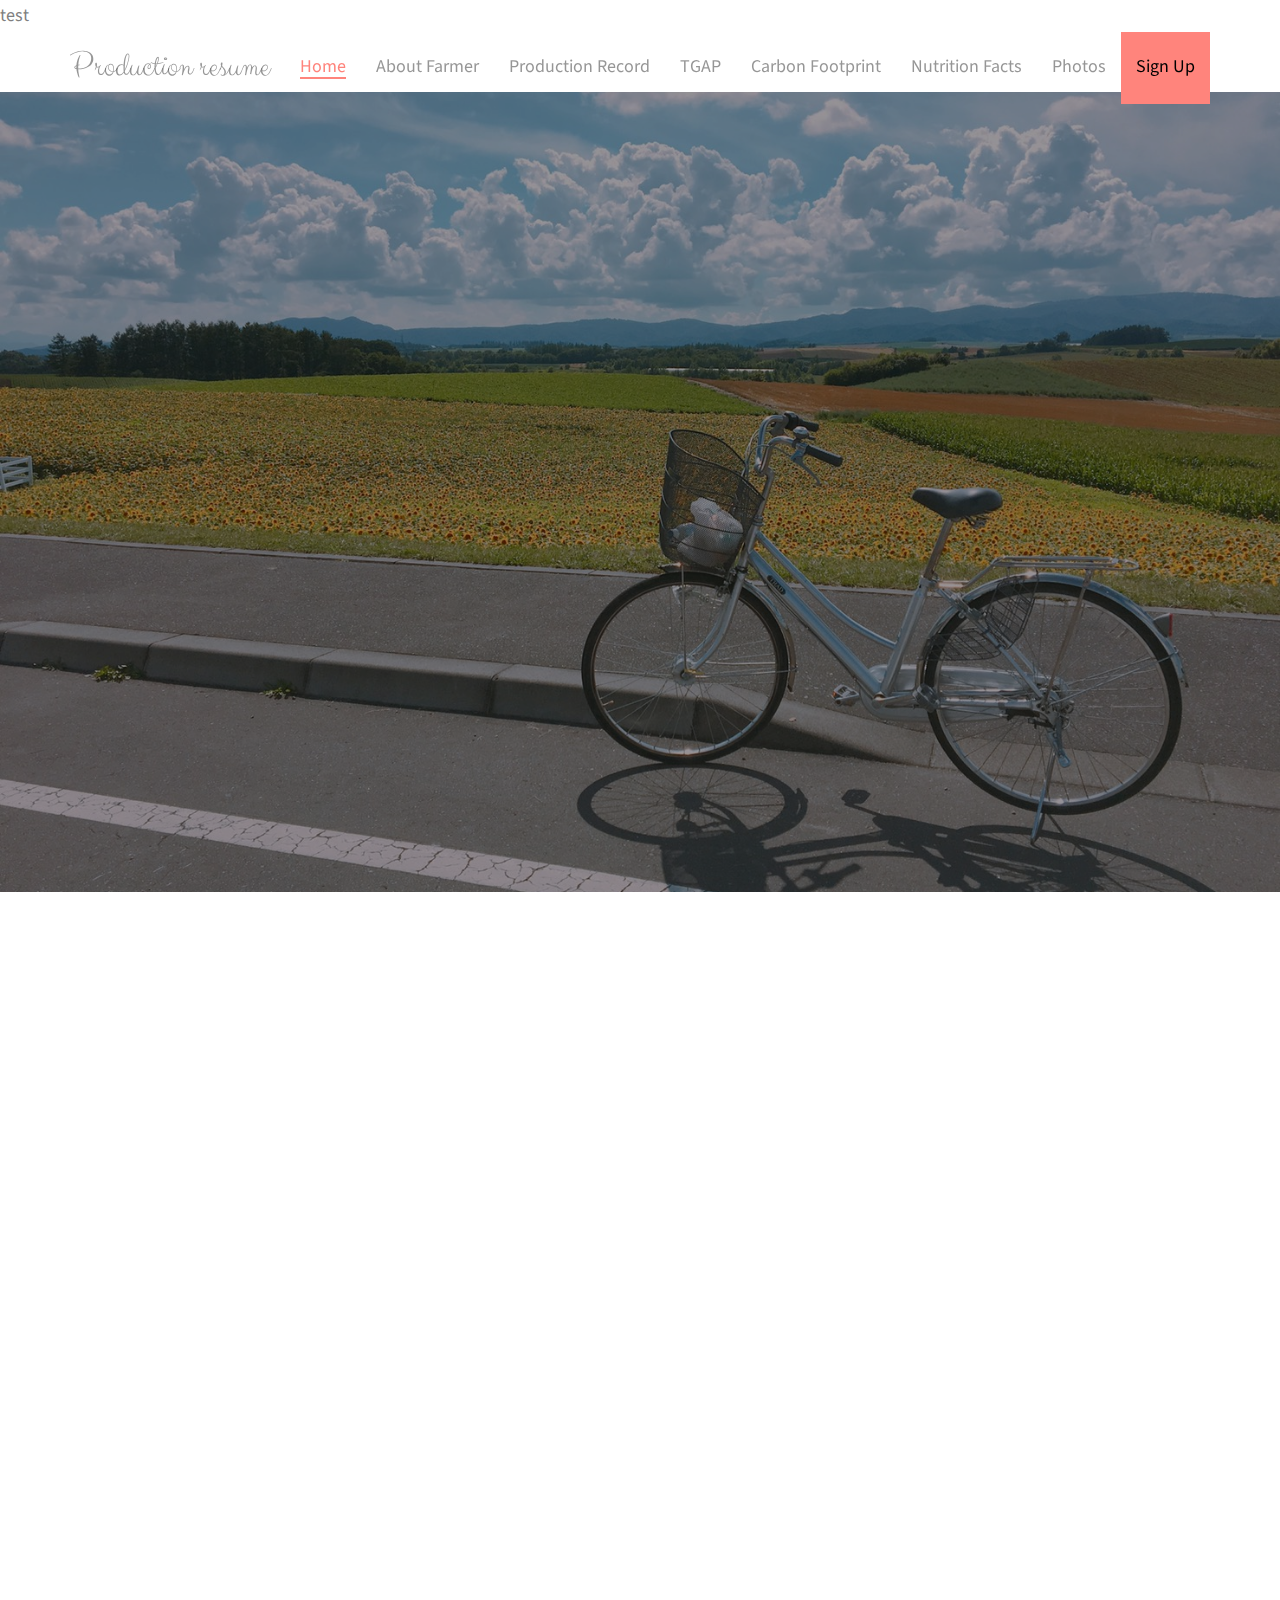
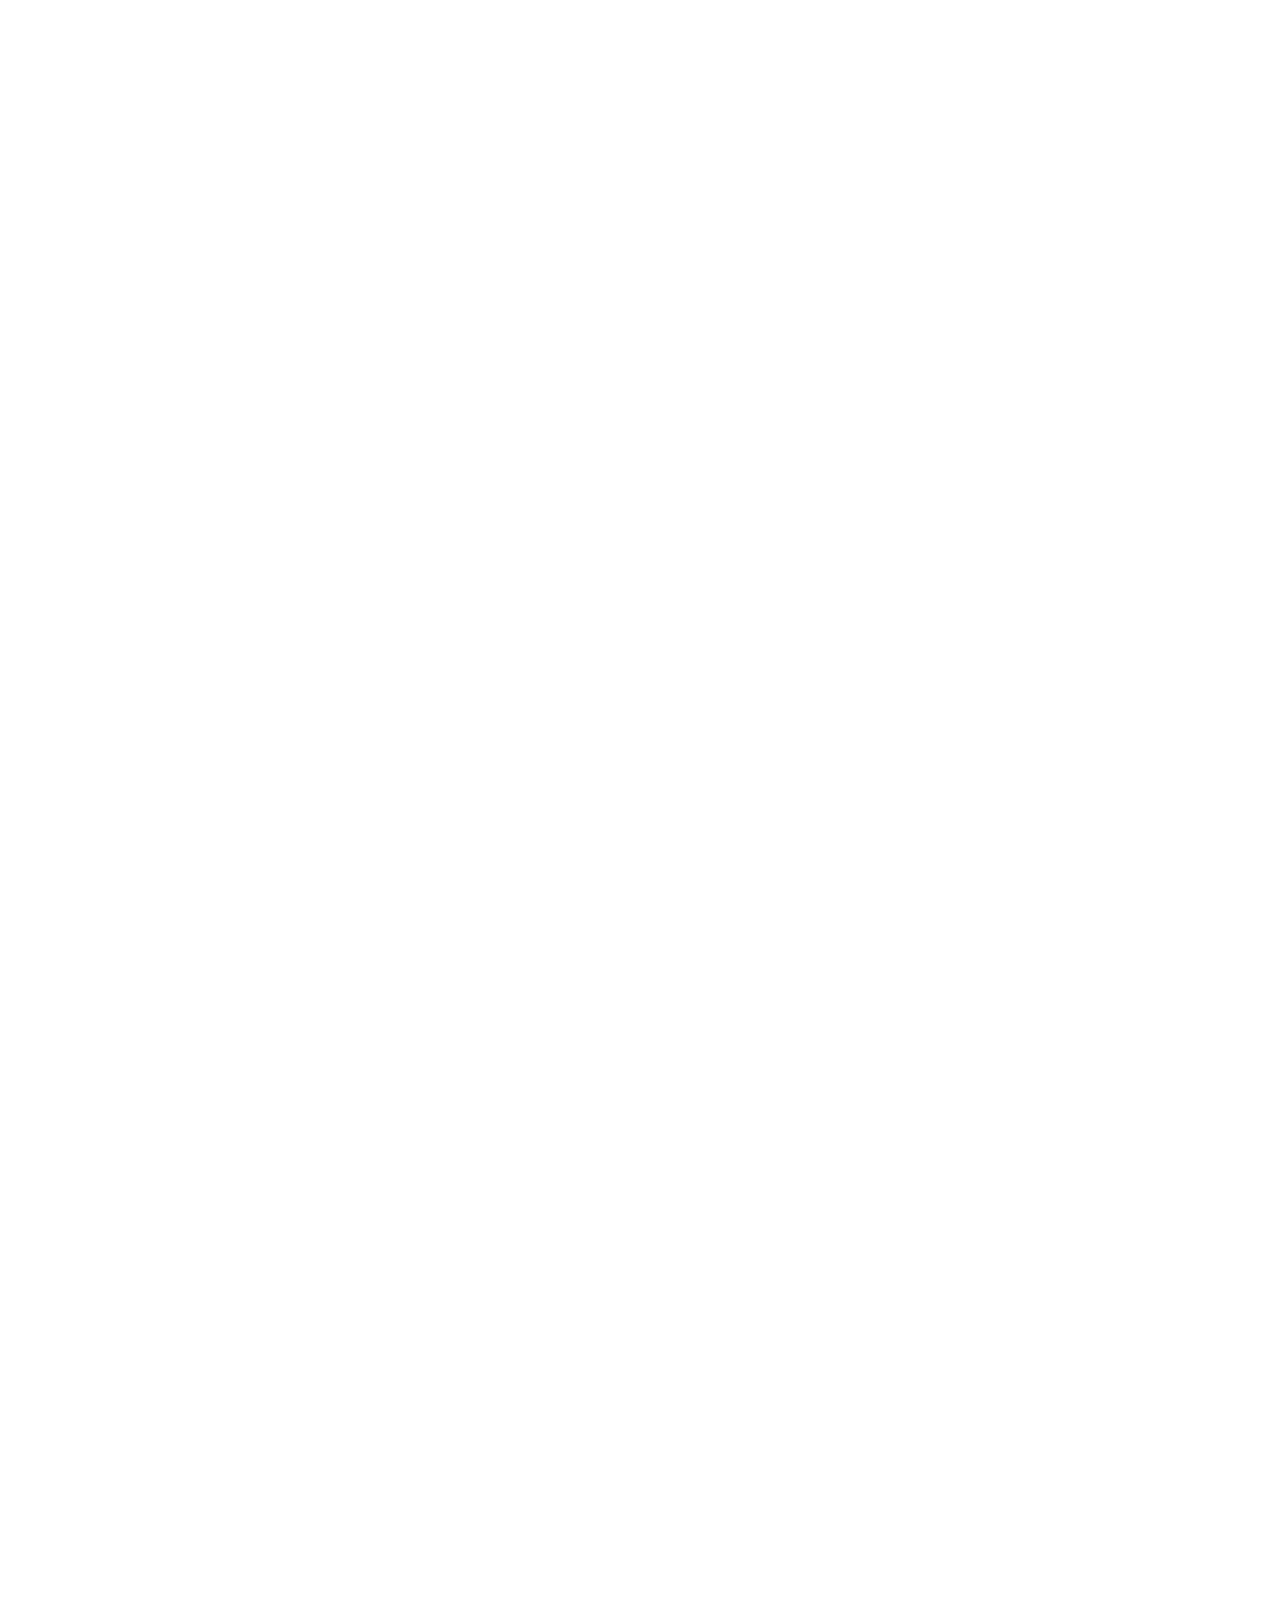
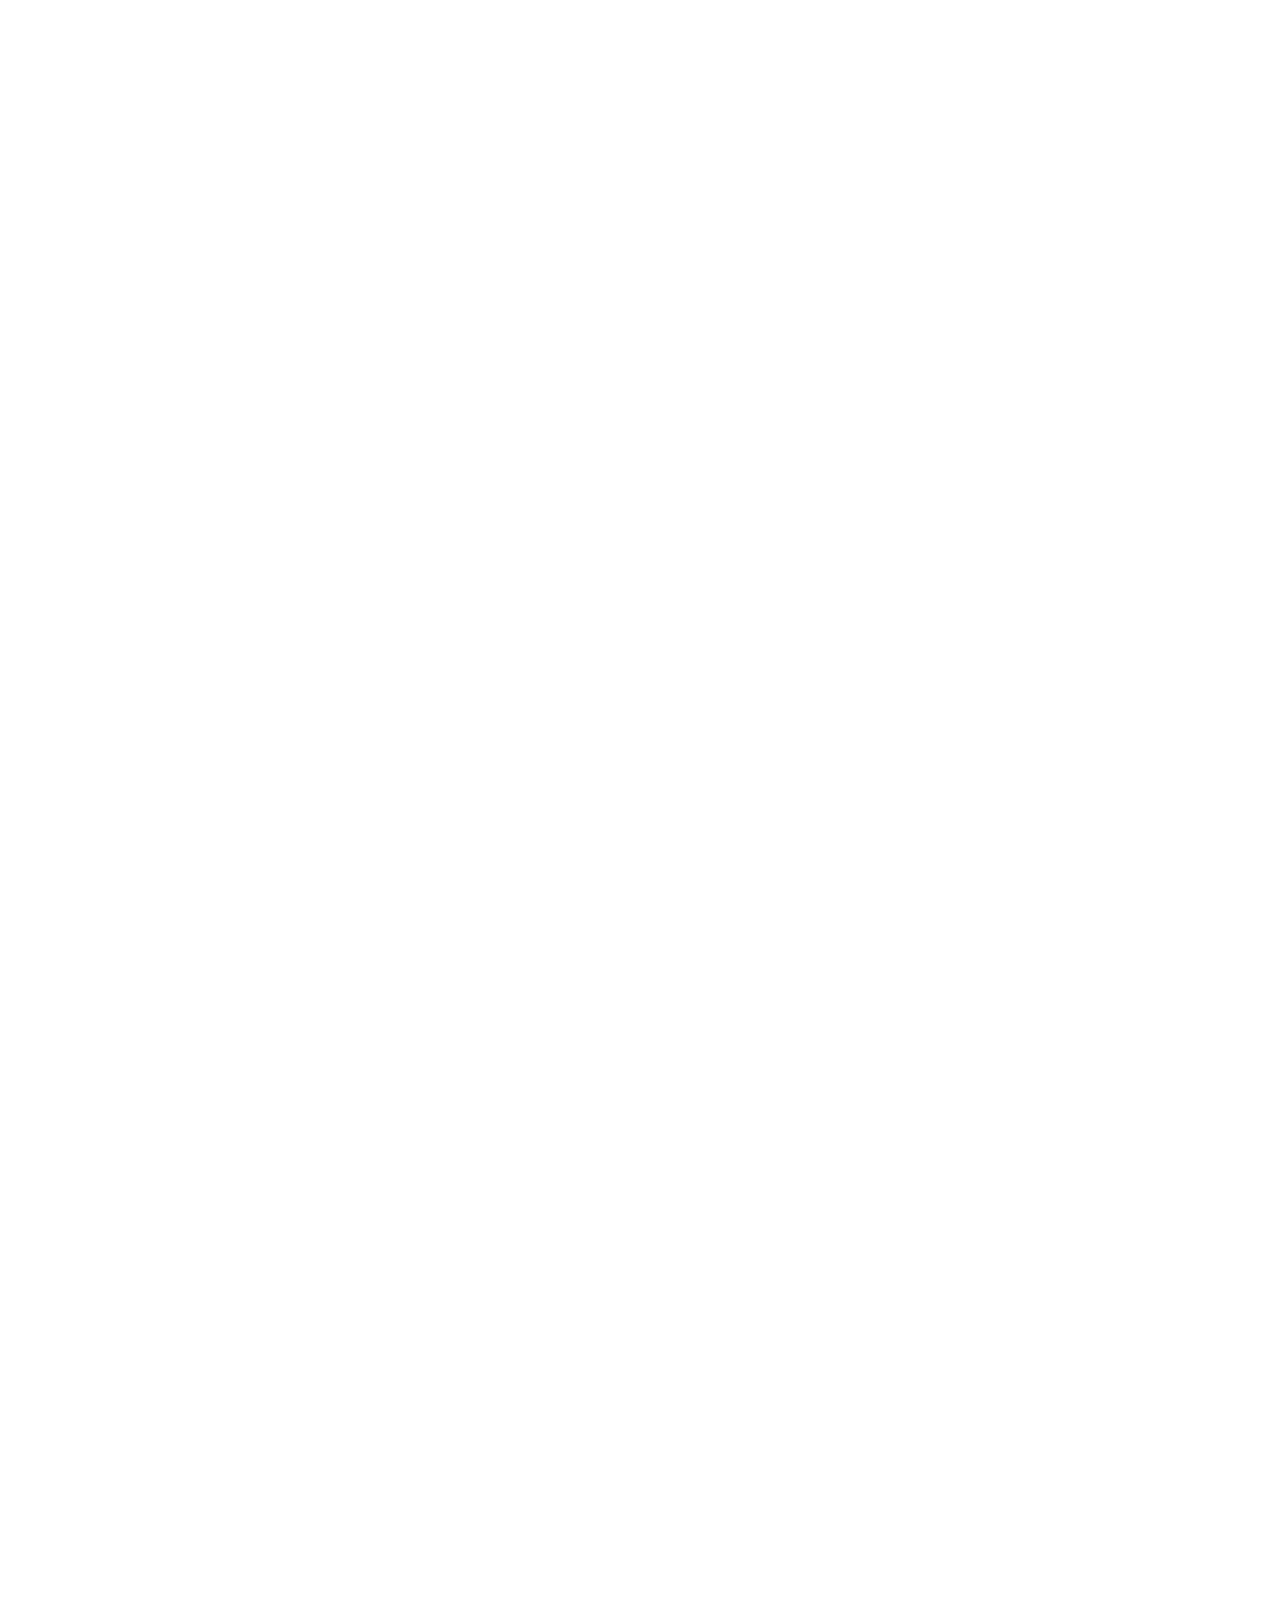
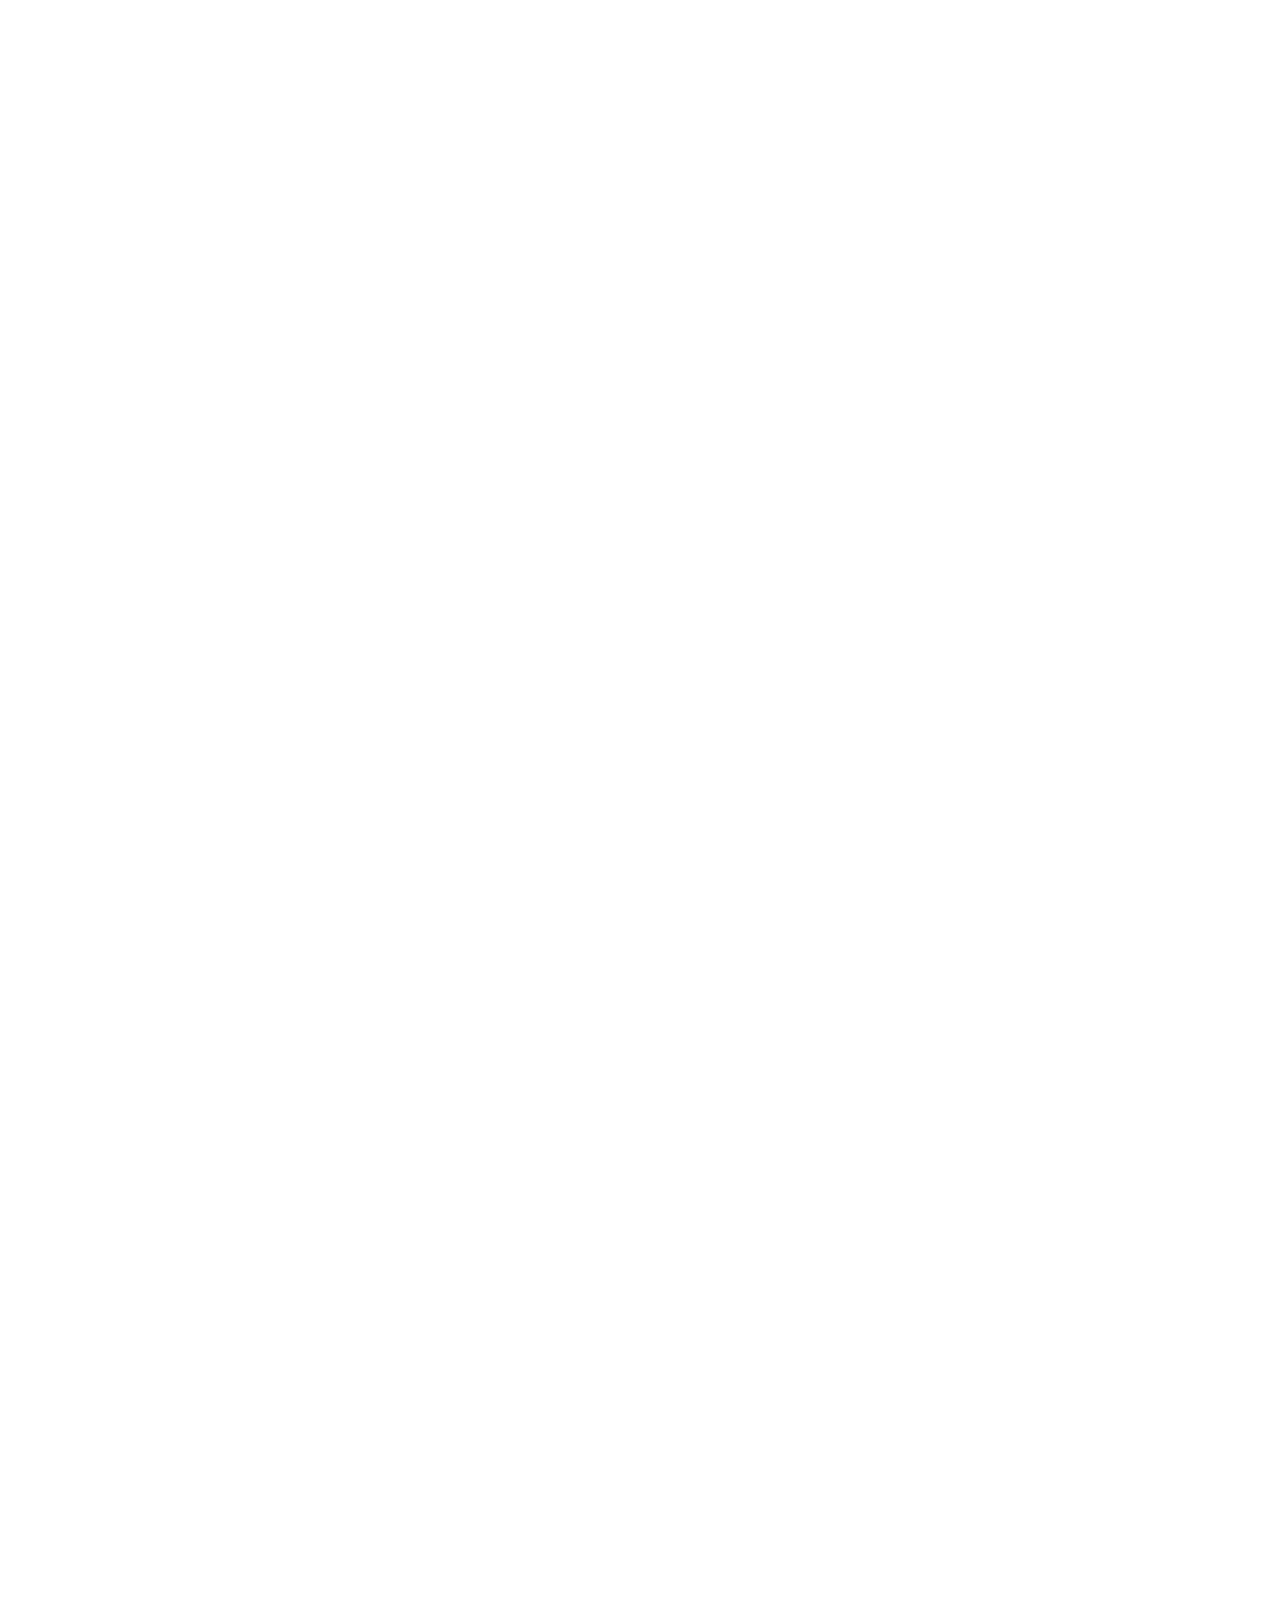
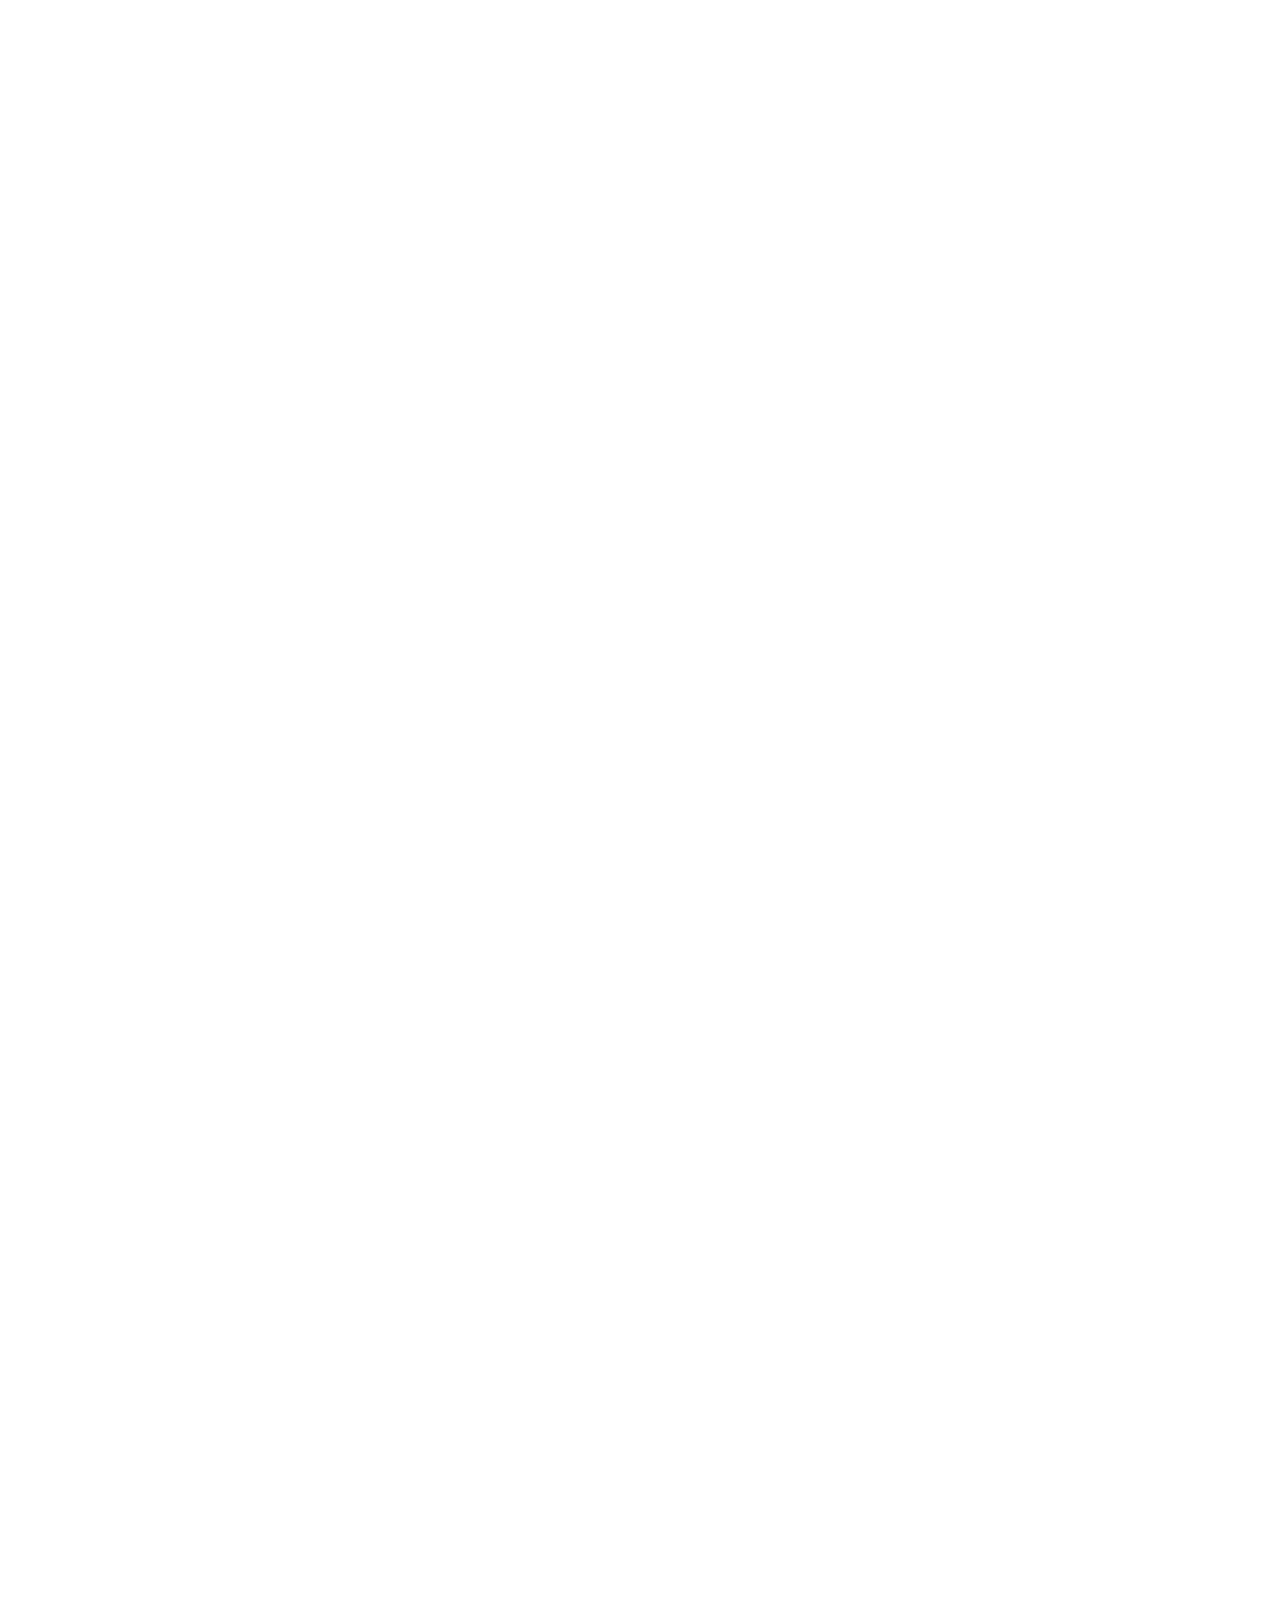
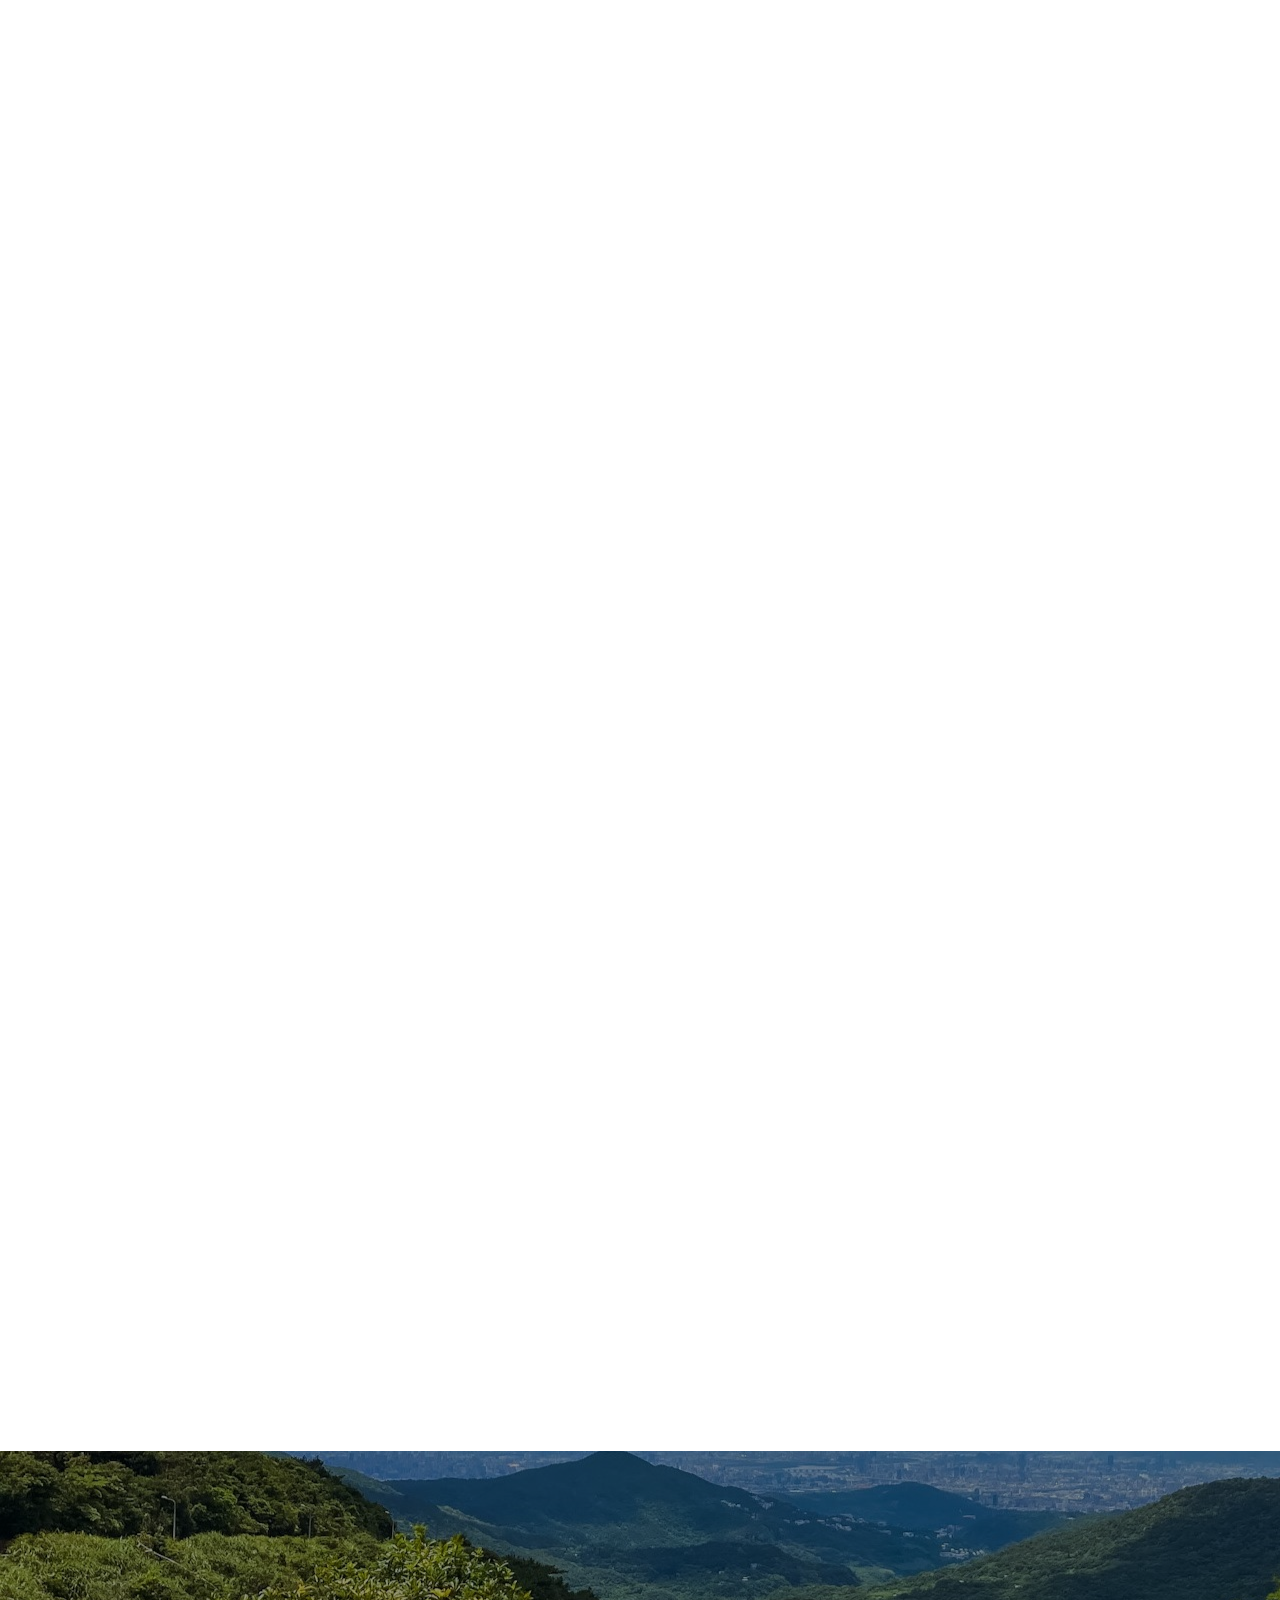
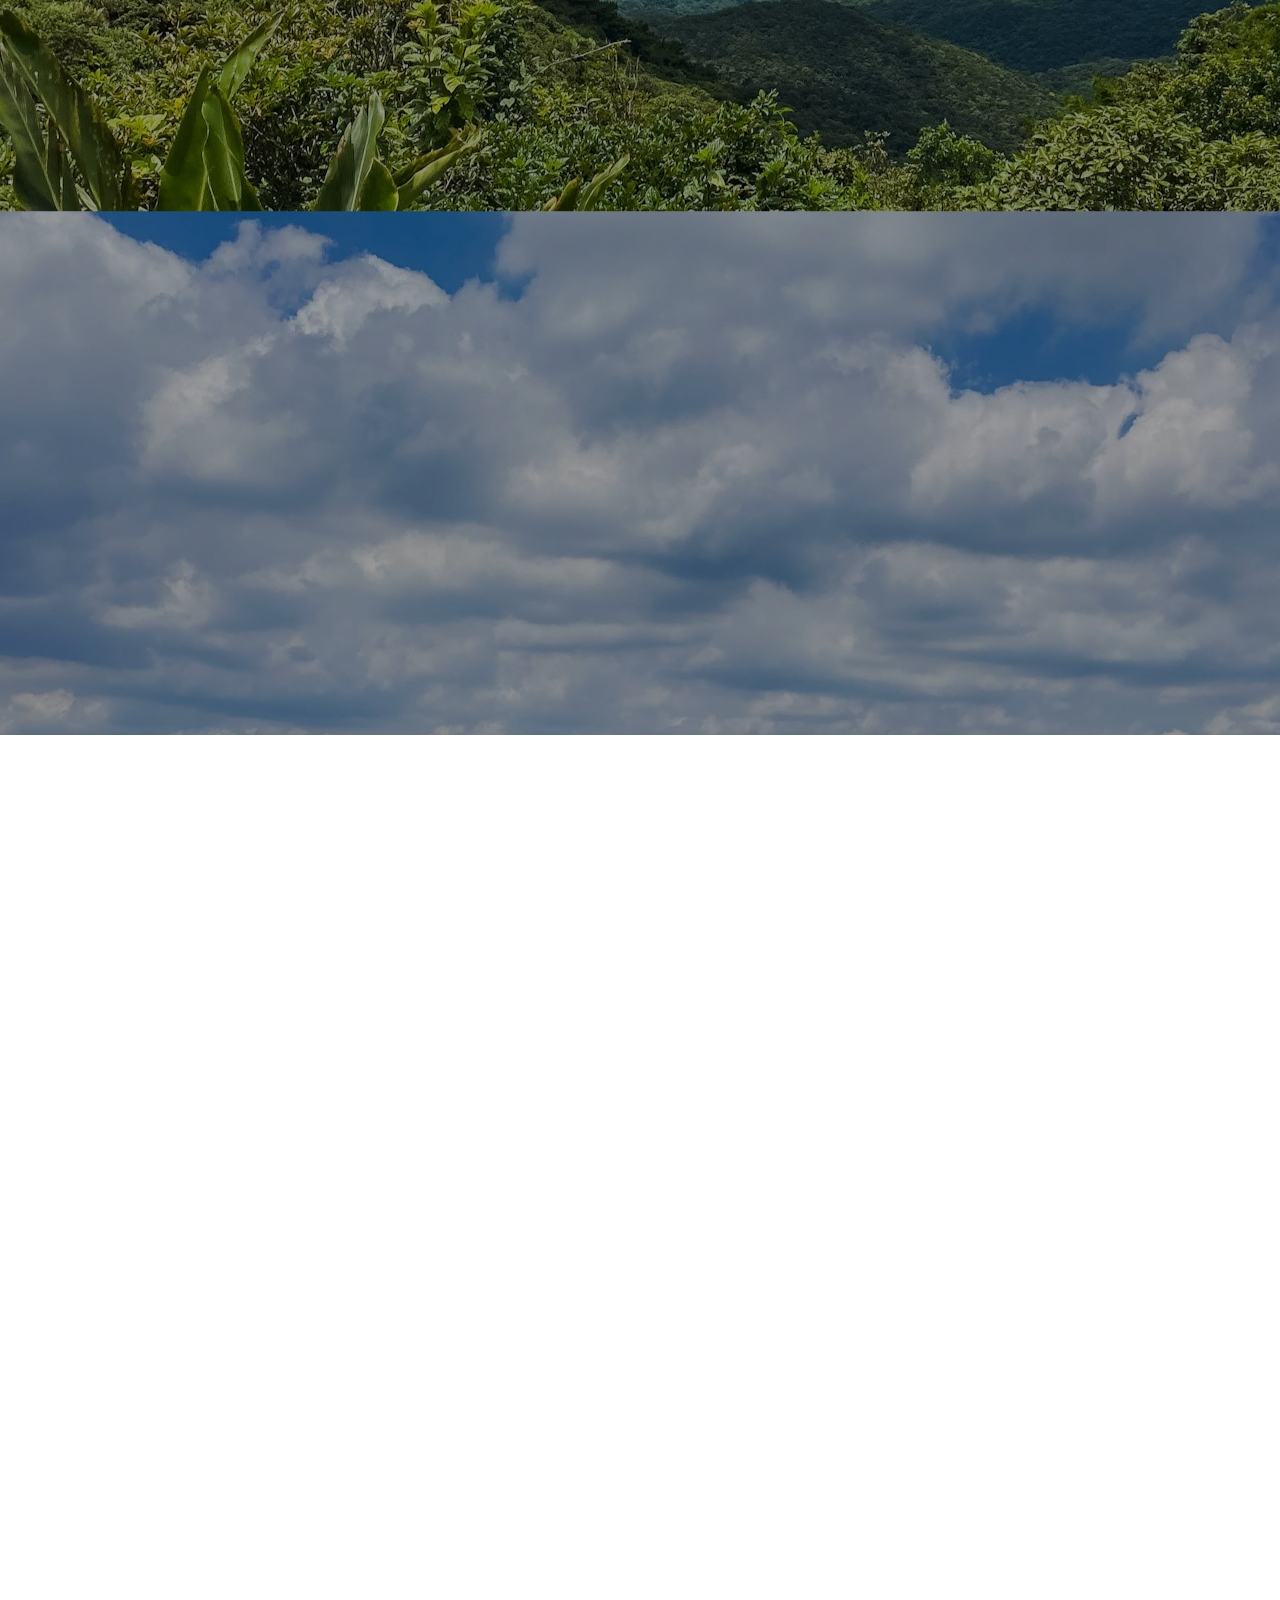
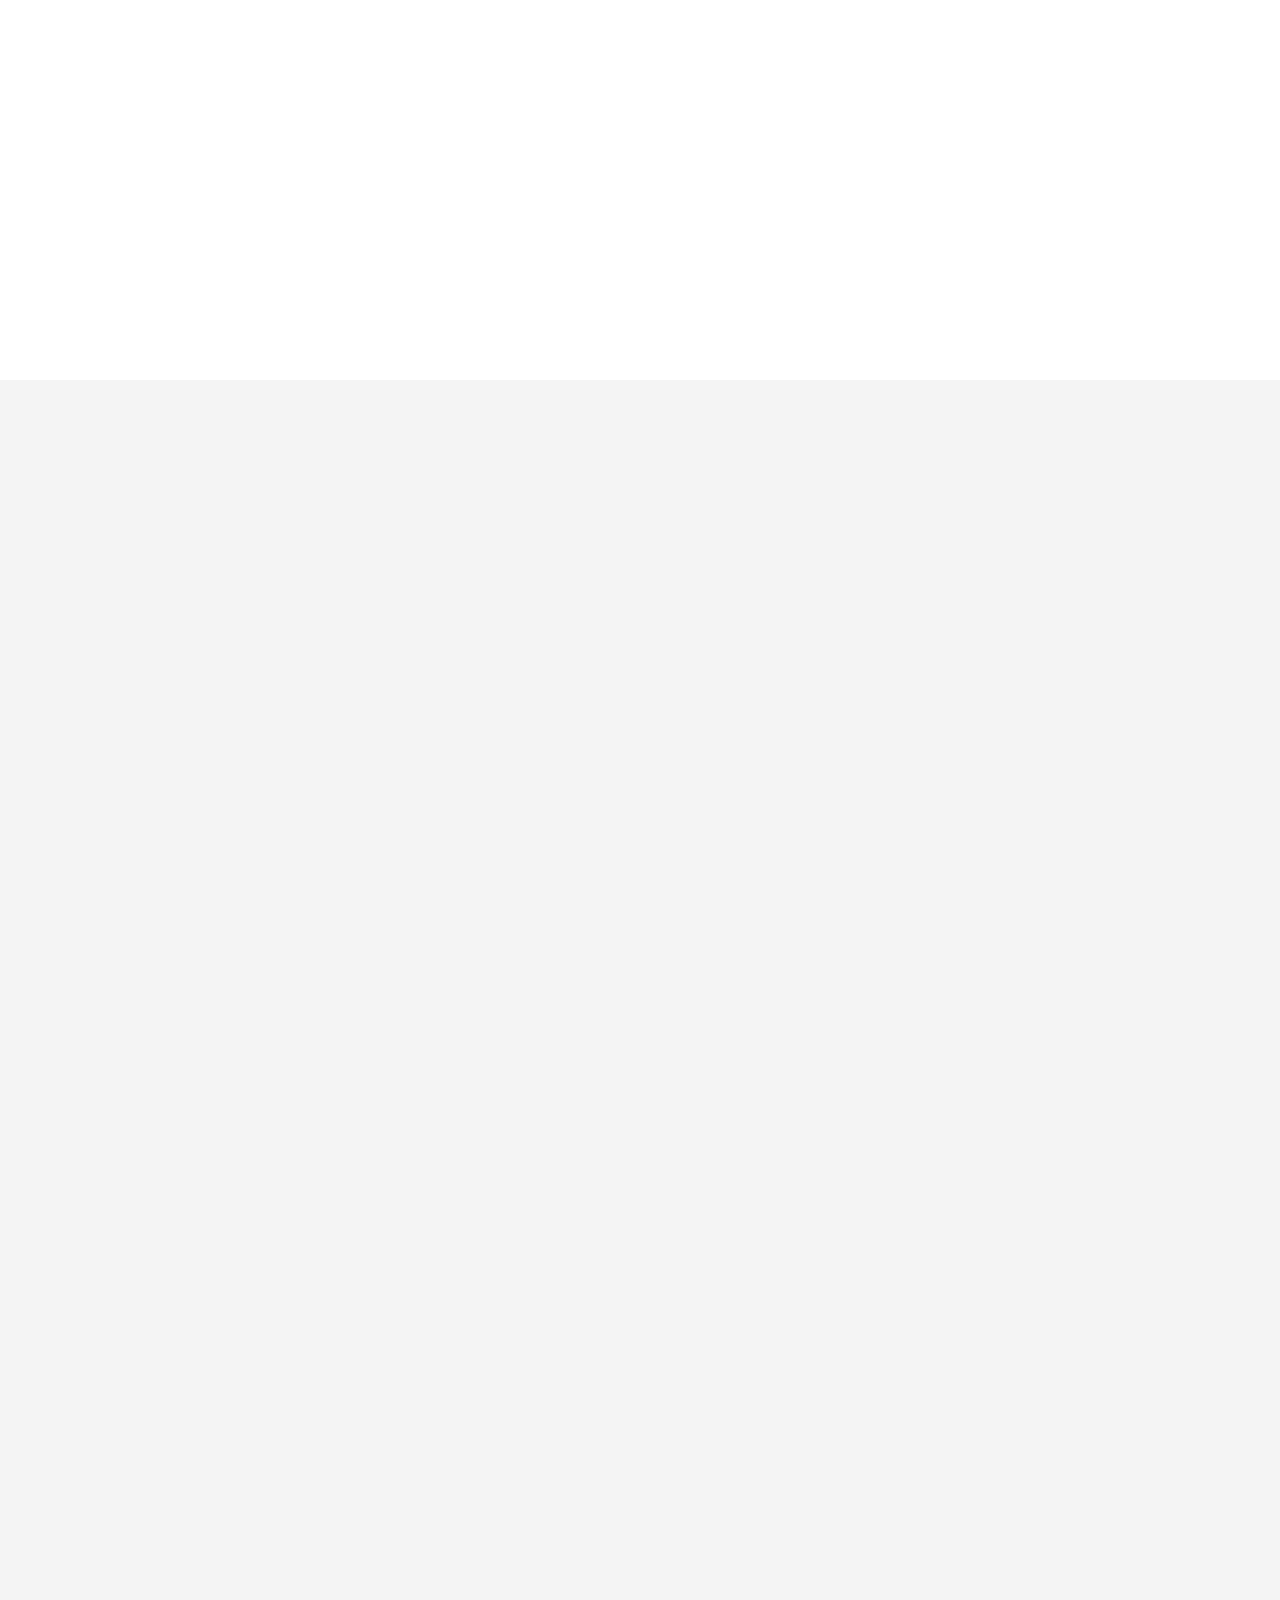
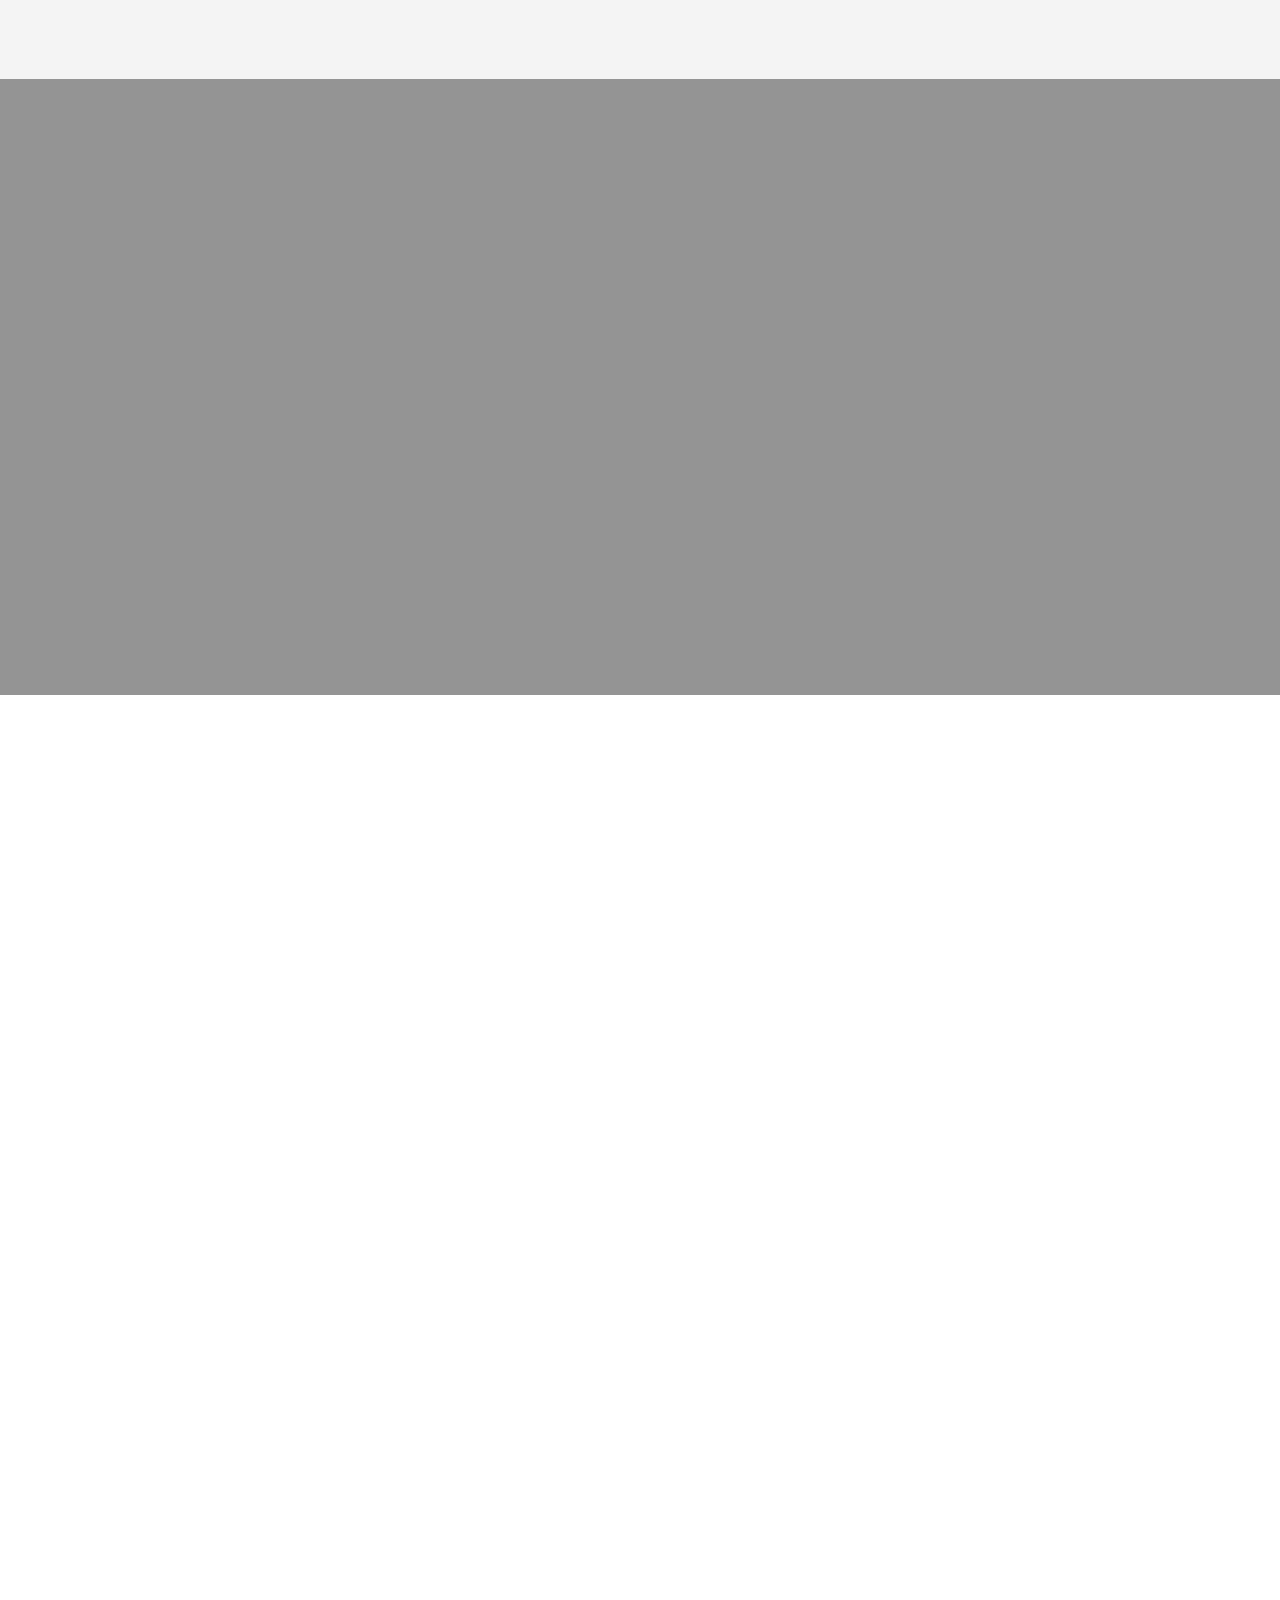
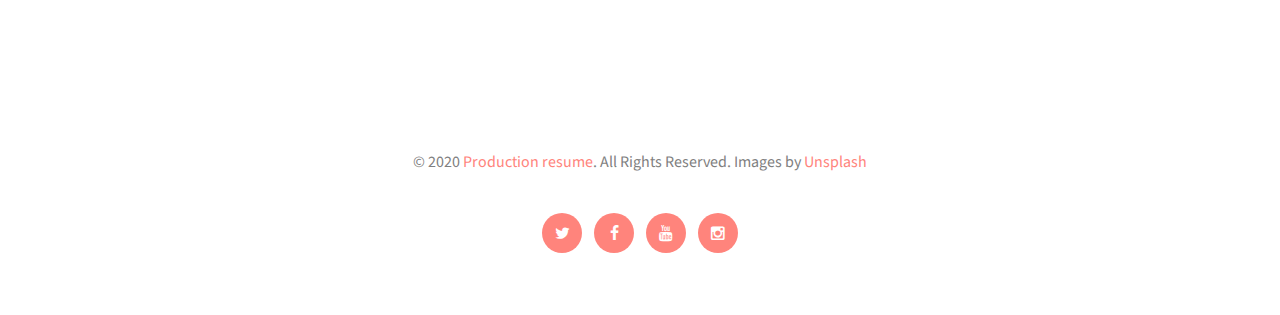
==== commit e7bad7a0: "1212" ====
--- a/index.html
+++ b/index.html
@@ -66,6 +66,7 @@
 	<!--[if lt IE 9]>
 	<script src="js/respond.min.js"></script>
 	<![endif]-->
+	test
 
 	</head>
 	<body>
